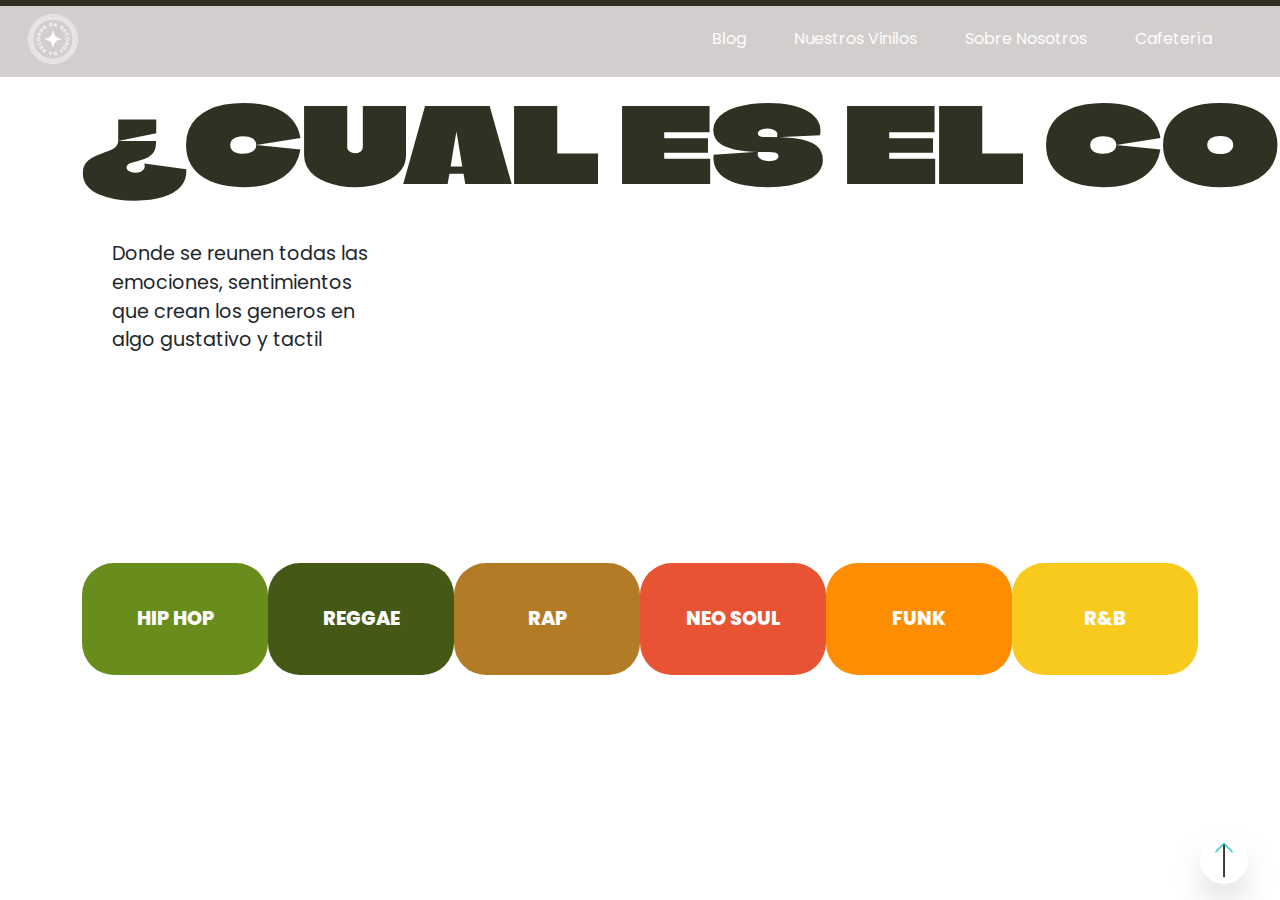
==== cafeteria.html @ 6a925ecd "Unos cambios pequeños en el nav" ====
<!DOCTYPE html>
<html lang="en">
<head>
    <meta charset="UTF-8">
    <meta name="viewport" content="width=device-width, initial-scale=1.0">
    <title>Da-Records</title>

     <!-- BOOTSTRAP -->
    <link rel="stylesheet" href="https://cdn.jsdelivr.net/npm/bootstrap@5.3.3/dist/css/bootstrap.min.css" />


    <link rel="preconnect" href="https://fonts.googleapis.com">
    <link rel="preconnect" href="https://fonts.gstatic.com" crossorigin>
    <link href="https://fonts.googleapis.com/css2?family=Josefin+Slab:wght@100&family=K2D:wght@300;400&family=Poiret+One&family=Poppins:ital,wght@0,100;0,200;0,300;0,400;0,500;0,600;0,700;0,800;0,900;1,100;1,200;1,300;1,400;1,500;1,600;1,700;1,800;1,900&family=Train+One&display=swap" rel="stylesheet">
    <link rel="stylesheet" href="https://cdnjs.cloudflare.com/ajax/libs/font-awesome/6.0.0-beta3/css/all.min.css">
    <link href="https://fonts.googleapis.com/css2?family=Climate+Crisis&display=swap" rel="stylesheet">

    
    <!-- css BOOTSTRAP -->
    <link href="https://cdn.jsdelivr.net/npm/bootstrap@5.3.3/dist/css/bootstrap.min.css" rel="stylesheet" integrity="sha384-QWTKZyjpPEjISv5WaRU9OFeRpok6YctnYmDr5pNlyT2bRjXh0JMhjY6hW+ALEwIH" crossorigin="anonymous">
    
    <!-- css -->
    <link rel="stylesheet" href="css/cafeteria.css" />

     <!-- JQUERY -->
     <script src="https://cdnjs.cloudflare.com/ajax/libs/jquery/3.7.1/jquery.min.js" integrity="sha512-v2CJ7UaYy4JwqLDIrZUI/4hqeoQieOmAZNXBeQyjo21dadnwR+8ZaIJVT8EE2iyI61OV8e6M8PP2/4hpQINQ/g==" crossorigin="anonymous" referrerpolicy="no-referrer"></script>
     
</head>
<body>
    <main>
    <div class="center">
        <div class="progress-container">
          <div class="progress-bar" id="bar"></div>
        </div>
        <nav id="menu" class="navbar navbar-expand-lg position-fixed">
          <div class="container-fluid">
            <a class="navbar-brand px-3" href="#" id="logo-menu"><img src="MEDIA/EXTRA/favicon.negativo.png" alt=""></a>
            <button class="navbar-toggler" type="button" data-bs-toggle="collapse" data-bs-target="#navbarNav"
              aria-controls="navbarNav" aria-expanded="false" aria-label="Toggle navigation">
              <span class="navbar-toggler-icon"></span>
            </button>
            <div class="collapse navbar-collapse" id="navbarNav">
              <ul class="navbar-nav ms-auto">
                <li class="nav-item px-3">
                    <a class="nav-link" href="#blog">Blog</a>
                  </li>
                <li class="nav-item px-3">
                  <a class="nav-link" href="#losmasvendidos">Nuestros Vinilos</a>
                </li>
                <li class="nav-item px-3">
                  <a class="nav-link" href="#sobre_nosotros">Sobre Nosotros</a>
                </li>
                <li class="nav-item px-3">
                  <a class="nav-link" href="#cafeteria">Cafetería</a>
                <li class="nav-item px-3">
                  <img src="MEDIA/EXTRA/x.svg" alt="x" class="close-menu" id="closemenu">
                </li>
              </ul>
            </div>
          </div>
        </nav>
      </div>

    <main>
        <section id="intro">
            <div class="container my-5">
                <div class="marquee-container">
                <h1 id="marquee-title" class="marquee">¿CUAL ES EL CONCEPTO?</h1>
                </div>
            </div>

            <div class="scroll-text-container" style="display: none;">
                <p id="scroll-text" class="scroll-text">Donde se reunen todas las emociones, sentimientos que crean los generos en algo gustativo y tactil</p>
            </div>

            <div class="introtext">
                <p>Donde se reunen todas las emociones, sentimientos que crean los generos en algo gustativo y tactil</p>
            </div>

        </section>
        <section id="menus">
            <div class="container my-5">
                <!-- Squares Section -->
                <div class="squares-grid d-flex justify-content-between">
                  <div class="square" data-content="Sample content for Square 1" data-id="1" style="background-color: #698D1C;">
                    <span>HIP HOP</span>
                  </div>
                  <div class="square" data-content="Sample content for Square 2" data-id="2" style="background-color: #445916;">
                    <span>REGGAE</span>
                  </div>
                  <div class="square" data-content="Sample content for Square 3" data-id="3" style="background-color: #B47B26;">
                    <span>RAP</span>
                  </div>
                  <div class="square" data-content="Sample content for Square 4" data-id="4" style="background-color: #E85333;">
                    <span>NEO SOUL</span>
                  </div>
                  <div class="square" data-content="Sample content for Square 5" data-id="5" style="background-color: #FF8D00;">
                    <span>FUNK</span>
                  </div>
                  <div class="square" data-content="Sample content for Square 6" data-id="6" style="background-color: #F9CA1E;">
                    <span>R&B</span>
                  </div>
                </div>
              
                <!-- Expanded View -->
                <div class="expanded-square" id="expanded-1" style="background-color: #698D1C;">
                  <button class="close-btn">X</button>
                  <div class="expanded-content d-flex flex-column justify-content-between">
                    <div class="text-section">
                      <p class="menu-title" style="font-size: 2rem; font-weight: 600;">BEBIDAS</p>
                      <p>“Mocha Delight” - Una bebida inspirada en la canción “Pass the Courvoisier” by Busta Rhymes.</p>
                      <p>“Espresso Flow” - Un espresso con un toque de especias, inspirada en los ritmos del hip hop.</p>
                      <p class="menu-title" style="font-size: 2rem; font-weight: 600;">COMIDA</p>
                      <p>"In Da Club Wings” - La canción original es "In Da Club" by 50 Cent - el concepto del plato son unas alitas de pollo con una salsa de teriyaki y sésamo.</p>
                      <p>“A Tribe Called Quests Ham 'N' Eggs” - La canción original es "Ham 'N' Eggs" by A Tribe Called Quest - El concepto sería unos huevos rotos con jamón y patatas.</p>
                      <p class="menu-title" style="font-size: 2rem; font-weight: 600;">POSTRES</p>
                      <p>“Big Poppa's Puff" - La canción original es “Big Poppa” by The Notorious B.I.G. Un hojaldre ligero y hojaldrado (como un hojaldre de crema).</p>
                      <p>“All About the Benjamins Brownies” - La canción original es “It's All About the Benjamins” by Puff Daddy - Brownies con un sabor a un chocolate oscuro.</p>
                    </div>
                  </div>
                  <div class="black-section">
                    <div class="black-section-title">
                        <span>¿QUIEN INSPIRO LOS PLATOS?</span>
                    </div>
                    <div class="big_poppa">
                        <img src="MEDIA/NUESTROS VINILOS/LOS MAS VENDIDOS/bigpoppahiphop.webp" alt="big_poppa" class="big_poppa_img img-bl img-bl-hover">
                    </div>
                    <div class="bustarhymes">
                        <img src="MEDIA/CAFETERIA/ARTISTAS/HIP HOP/bustarhymeshiphop.webp" alt="bustarhymes" class="bustarhymes_img img-bl img-bl-hover">
                    </div>
                    <div class="cent">
                        <img src="MEDIA/CAFETERIA/ARTISTAS/HIP HOP/50centhiphop.webp" alt="cent" class="cent_img img-bl img-bl-hover">
                    </div>
                    <div class="puffdaddy">
                        <img src="MEDIA/CAFETERIA/ARTISTAS/HIP HOP/puffdaddyhiphop.webp" alt="sade" class="puffdaddy_img img-bl img-bl-hover">
                    </div>
                    <div class="a_tribe_called_quest">
                        <img src="MEDIA/NUESTROS VINILOS/LOS MAS VENDIDOS/atribecalledquesthiphop.webp" alt="a_tribe_called_quest" class="a_tribe_called_quest_img img-bl img-bl-hover main-image" data-bs-toggle="modal"
                        data-bs-target="#mainModalhiphop">
                    </div>
                    <div class="circle-genre-1" style="background-color: #698D1C;"></div>
                    <div class="circle-genre-2" style="background-color: #698D1C;"></div>


                    <div class="modal" tabindex="-1" id="mainModalhiphop">
                      <div class="modal-dialog">
                        <div class="modal-content">
                          <div class="modal-header">
                            <h5 class="modal-title">A Tribe Called Quest</h5>
                            <button type="button" class="btn-close" data-bs-dismiss="modal" aria-label="Close"></button>
                          </div>
                          <div class="modal-body" style="background-color: #698D1C; color: #fcfcfc;">
                            <div class="left-section d-flex align-items-center justify-content-center">
                              <img src="MEDIA\CAFETERIA\POP UP\atribecalledquesthiphop.webp" alt="Album" class="img-fluid album-image">
                            </div>
                            <!-- Right Half: Content -->
                            <div class="right-section px-3">
                              <p>
                                A Tribe Called Quest is a groundbreaking hiphop group formed in 1985 in Queens, New York. The core members include Q-Tip (Kamaal Ibn John Fareed), Phife Dawg (Malik Taylor), Ali Shaheed Muhammad, and, initially, Jarobi White. As pioneers of the jazz-rap movement, their music is celebrated for its innovative beats, thoughtful lyrics, and seamless blending of jazz samples with hip-hop rhythms.

                                Emerging as part of the Native Tongues collective a group known for Afrocentric and conscious rap A Tribe Called Quest redefined hip-hop in the late '80s and early '90s. Their witty wordplay, social commentary, and infectious beats resonated with audiences, setting them apart as one of the genre's most influential acts.

                                The group disbanded in 1998 but reunited sporadically until the release of their final album in 2016. Tragically, Phife Dawg passed away in March 2016, but their legacy endures as one of the most innovative and beloved hip-hop groups of all time.
                              </p>
                              <h4>Discografía en Tienda</h4>
                              <div class="discography d-flex justify-content-around mt-3">
                                <img
                                  src="MEDIA\CAFETERIA\POP UP\People's Instinctive Travels and the Paths of Rhythm Album Cover_11zon.webp"
                                  alt="Disc Image 1"
                                  class="disc-image rounded-circle"
                                  data-bs-toggle="modal"
                                  data-bs-target="#discModal1hiphop"
                                />
                                <img
                                  src="MEDIA\CAFETERIA\POP UP\THELOWENDTHEORY_COVER_11zon.webp"
                                  alt="Disc Image 2"
                                  class="disc-image rounded-circle"
                                  data-bs-toggle="modal"
                                  data-bs-target="#discModal2hiphop"
                                />
                                <img
                                  src="MEDIA\CAFETERIA\POP UP\MIDNIGHTMARAUDERS_COVER_11zon.webp"
                                  alt="Disc Image 3"
                                  class="disc-image rounded-circle"
                                  data-bs-toggle="modal"
                                  data-bs-target="#discModal3hiphop"
                                />
                                <img
                                  src="MEDIA\CAFETERIA\POP UP\ATRIVECALLEDQUESTCOMPILATION_COVER.webp"
                                  alt="Disc Image 4"
                                  class="disc-image rounded-circle"
                                  data-bs-toggle="modal"
                                  data-bs-target="#discModal4hiphop"
                                />
                              </div>
                            </div>
                          </div>
                          <div class="modal-footer" style="background-color: #698D1C;">
                            <button type="button" class="btn btn-secondary" data-bs-dismiss="modal" style="font-family:'Poppins';">Close</button>
                          </div>
                        </div>
                      </div>
                    </div>

                    <!-- Individual Modals for Circular Images -->
                    <div class="modal fade" id="discModal1hiphop" tabindex="-1" aria-labelledby="discModal1Labelhiphop" aria-hidden="true">
                      <div class="modal-dialog modal-lg">
                        <div class="modal-content">
                          <div class="modal-header">
                            <h5 class="modal-title" id="discModal1Labelhiphop">People's Instinctive Travels and the Paths of Rhythm</h5>
                            <button type="button" class="btn-close" data-bs-dismiss="modal" aria-label="Close"></button>
                          </div>
                          <div class="modal-body" style="background-color: #698D1C; color: #fcfcfc;">
                            <p>El álbum debut de A Tribe Called Quest es un viaje colorido y experimental que combina jazz, funk y temas afrocentristas. El vinilo incluye temas icónicos como Can I Kick It? y Bonita Applebum. Su tono juguetón e introspectivo marcó el inicio del enfoque revolucionario del grupo hacia el hip-hop.</p>
                          </div>
                        </div>
                      </div>
                    </div>
                    <div class="modal fade" id="discModal2hiphop" tabindex="-1" aria-labelledby="discModal2Labelhiphop" aria-hidden="true">
                      <div class="modal-dialog modal-lg">
                        <div class="modal-content">
                          <div class="modal-header">
                            <h5 class="modal-title" id="discModal2Labelhiphop">THE LOW END THEORY</h5>
                            <button type="button" class="btn-close" data-bs-dismiss="modal" aria-label="Close"></button>
                          </div>
                          <div class="modal-body" style="background-color: #698D1C; color: #fcfcfc;">
                            <p>Una obra maestra que define el género, fusionando instrumentación minimalista de jazz con bajos profundos y letras de contenido social. Canciones como Check the Rhime y Scenario destacan en este álbum.</p>
                          </div>
                        </div>
                      </div>
                    </div>
                    <div class="modal fade" id="discModal3hiphop" tabindex="-1" aria-labelledby="discModal3Labelhiphop" aria-hidden="true">
                      <div class="modal-dialog modal-lg">
                        <div class="modal-content">
                          <div class="modal-header">
                            <h5 class="modal-title" id="discModal3Labelhiphop">MIDNIGHT MARAUDERS</h5>
                            <button type="button" class="btn-close" data-bs-dismiss="modal" aria-label="Close"></button>
                          </div>
                          <div class="modal-body" style="background-color: #698D1C; color: #fcfcfc;">
                            <p>Una continuación refinada y pulida de The Low End Theory, este álbum presenta temas atemporales como Award Tour y Electric Relaxation. La sinergia del grupo está en su punto más alto aquí.</p>
                          </div>
                        </div>
                      </div>
                    </div>
                    <div class="modal fade" id="discModal4hiphop" tabindex="-1" aria-labelledby="discModal4Labelhiphop" aria-hidden="true">
                      <div class="modal-dialog modal-lg">
                        <div class="modal-content">
                          <div class="modal-header">
                            <h5 class="modal-title" id="discModal4Labelhiphop">A TRIBE CALLED QUEST COMPILATION</h5>
                            <button type="button" class="btn-close" data-bs-dismiss="modal" aria-label="Close"></button>
                          </div>
                          <div class="modal-body" style="background-color: #698D1C; color: #fcfcfc;">
                            <p>El álbum recopilatorio de A Tribe Called Quest reúne una selección de los mayores éxitos y canciones esenciales de su influyente discografía. Esta colección sirve como una celebración de su legado, destacando su innovadora mezcla de jazz, hip-hop y líricas conscientes. Canciones como Can I Kick It?, Electric Relaxation, y Award Tour ofrecen una muestra representativa de la profundidad y diversidad de su sonido.</p>
                          </div>
                        </div>
                      </div>
                    </div>
                  </div>

                  <div class="image-carousel-title">
                    <span>LA TERAZZA</span>
                </div>
                  <div class="image-carousel">
                    <div class="carousel-wrapper">
                      <div class="carousel-images">
                        <img src="MEDIA/CAFETERIA/TERRAZA/tocadiscos_11zon.webp" alt="Image 1">
                        <img src="MEDIA/CAFETERIA/TERRAZA/pexels-rachel-claire-5865428_11zon.webp" alt="Image 2">
                        <img src="MEDIA/CAFETERIA/TERRAZA/sofar-sounds-dec18-jane-jimenez-for-sofar-sounds_11zon.jpeg" alt="Image 3">
                        <img src="MEDIA/CAFETERIA/TERRAZA/pexels-foerder-zone-441814813-17801359_11zon.webp" alt="Image 4">
                        <img src="MEDIA/CAFETERIA/TERRAZA/pexels-rachel-claire-6761494_11zon.webp" alt="Image 5">
                        <img src="MEDIA/CAFETERIA/TERRAZA/pexels-foerder-zone-441814813-17801374_11zon.webp" alt="Image 6">
                      </div>
                    </div>
                    <button class="carousel-arrow left-arrow">&#10094;</button>
                    <button class="carousel-arrow right-arrow">&#10095;</button>
                  </div>
                </div>

                <div class="expanded-square" id="expanded-2" style="background-color: #445916;">
                    <button class="close-btn">X</button>
                    <div class="expanded-content d-flex flex-column justify-content-between">
                    <div class="text-section" style="width: 58rem; left: 8rem;">
                      <p class="menu-title" style="font-size: 2rem; font-weight: 600;">BEBIDAS</p>
                      <p>“Reggae Got Soul Tea” - La canción original es “Reggae Got Soul” de Toots & The Maytals, está bebida es un té helado de hibisco con rodajas de limón y un toque de azúcar, una bebida refrescante que captura la esencia de la cultura caribeña.</p>
                      <p>"Guess Who's Coming to Dinner" - La canción original es "Guess Who's Coming to Dinner" de Black Uhuru la bebida consiste en un cóctel de ron con jugo de piña y un toque de menta, un trago refrescante que invita a celebrar la amistad y la buena compañía.</p>
                      <p class="menu-title" style="font-size: 2rem; font-weight: 600;">COMIDA</p>
                      <p>“The Harder They Come Steak” - La canción original es “The Harder They Come” de Jimmy Cliff, el plato consiste en un plato contundente de carne de res guisada, cocinada a fuego lento con especias y verduras, servido sobre un lecho de arroz.</p>
                      <p>“Marcus Garvey Plantain” - La canción original es “Marcus Garvey” de Burning Spears, el plato consiste en unos bocaditos de plátano fritos, dulces y crujientes, servidos con un dip de aguacate</p>
                      <p class="menu-title" style="font-size: 2rem; font-weight: 600;">POSTRES</p>
                      <p>“Harry Belafonte's Banana split" - La canción original es "Banana Boat Song" by Harry Belafonte - El concepto de este plato sería de un Banana Sunday con tres bolas de helado de Vainilla, Chocolate, y Fresa, con crema de nata por encima, sirope de chocolate y chispas de caramelo.</p>
                      <p>“One Love Lemon Cake” - La canción original es “One Love” de Bob Marley, el postre es un pastel de limón suave y brillante.</p>
                    </div>
                  </div>
                  <div class="black-section">
                    <div class="black-section-title">
                        <span>¿QUIEN INSPIRO LOS PLATOS?</span>
                    </div>
                    <div class="big_poppa">
                        <img src="MEDIA/CAFETERIA/ARTISTAS/REGGAE/burningspearsreggae.webp" alt="big_poppa" class="big_poppa_img img-bl img-bl-hover">
                    </div>
                    <div class="bustarhymes">
                        <img src="MEDIA/CAFETERIA/ARTISTAS/REGGAE/jimmycliffreggae.webp" alt="bustarhymes" class="bustarhymes_img img-bl img-bl-hover">
                    </div>
                    <div class="cent">
                        <img src="MEDIA/CAFETERIA/ARTISTAS/REGGAE/harrybelafontereggae.webp" alt="cent" class="cent_img img-bl img-bl-hover">
                    </div>
                    <div class="puffdaddy">
                        <img src="MEDIA/CAFETERIA/ARTISTAS/REGGAE/blackuhurureggae.webp" alt="sade" class="puffdaddy_img img-bl img-bl-hover">
                    </div>
                    <div class="a_tribe_called_quest">
                        <img src="MEDIA/CAFETERIA/ARTISTAS/REGGAE/bobmarleyreggae.webp" alt="a_tribe_called_quest" class="a_tribe_called_quest_img img-bl img-bl-hover main-image" data-bs-toggle="modal"
                        data-bs-target="#mainModalreggae">
                    </div>
                    <div class="circle-genre-1" style="background-color: #445916;"></div>
                    <div class="circle-genre-2" style="background-color: #445916;"></div>
                  </div>
                  
                  <div class="modal" tabindex="-1" id="mainModalreggae">
                    <div class="modal-dialog">
                      <div class="modal-content">
                        <div class="modal-header">
                          <h5 class="modal-title">Bob Marley</h5>
                          <button type="button" class="btn-close" data-bs-dismiss="modal" aria-label="Close"></button>
                        </div>
                        <div class="modal-body" style="background-color: #445916; color: #fcfcfc;">
                          <div class="left-section d-flex align-items-center justify-content-center">
                            <img src="MEDIA/CAFETERIA/ARTISTAS/REGGAE/bobmarleyreggae.webp" alt="Album" class="img-fluid album-image">
                          </div>
                          <!-- Right Half: Content -->
                          <div class="right-section px-3">
                            <p>
                              Robert Nesta Marley, known worldwide as Bob Marley, was born on February 6, 1945, in Nine Mile, Jamaica. A cultural icon and the face of reggae music, Marley is celebrated for his profound influence on music, social activism, and spirituality. Growing up in a rural village, he faced economic struggles but found solace and expression in music.

                              In the early 1960s, Marley formed the group The Wailers, alongside Peter Tosh and Bunny Wailer. Together, they helped popularize reggae, incorporating elements of ska and rocksteady. Bob Marley's music, infused with messages of love, unity, and resistance, became a voice for the oppressed, resonating globally.

                              Marley also embraced Rastafarianism, which profoundly influenced his music and life philosophy. His spirituality and advocacy for peace and justice continue to inspire people worldwide. Tragically, Marley passed away on May 11, 1981, due to cancer, but his legacy lives on.
                            </p>
                            <h4>Discografía en Tienda</h4>
                            <div class="discography d-flex justify-content-around mt-3">
                              <img
                                src="MEDIA/CAFETERIA/POP UP/Rastaman Vibration Album Cover_11zon.webp"
                                alt="Disc Image 1"
                                class="disc-image rounded-circle"
                                data-bs-toggle="modal"
                                data-bs-target="#discModal1reggae"
                              />
                              <img
                                src="MEDIA/CAFETERIA/POP UP/Exodus Album Cover_11zon.webp"
                                alt="Disc Image 2"
                                class="disc-image rounded-circle"
                                data-bs-toggle="modal"
                                data-bs-target="#discModal2reggae"
                              />
                              <img
                                src="MEDIA/CAFETERIA/POP UP/Kaya Album Cover_11zon.webp"
                                alt="Disc Image 3"
                                class="disc-image rounded-circle"
                                data-bs-toggle="modal"
                                data-bs-target="#discModal3reggae"
                              />
                              <img
                                src="MEDIA/CAFETERIA/POP UP/Survival Album Cover_11zon.webp"
                                alt="Disc Image 4"
                                class="disc-image rounded-circle"
                                data-bs-toggle="modal"
                                data-bs-target="#discModal4reggae"
                              />
                            </div>
                          </div>
                        </div>
                        <div class="modal-footer" style="background-color: #445916;">
                          <button type="button" class="btn btn-secondary" data-bs-dismiss="modal" style="font-family:'Poppins';">Close</button>
                        </div>
                      </div>
                    </div>
                  </div>

                  <!-- Individual Modals for Circular Images -->
                  <div class="modal fade" id="discModal1reggae" tabindex="-1" aria-labelledby="discModal1Labelreggae" aria-hidden="true">
                    <div class="modal-dialog modal-lg">
                      <div class="modal-content">
                        <div class="modal-header">
                          <h5 class="modal-title" id="discModal1Labelreggae">Rastaman Vibration</h5>
                          <button type="button" class="btn-close" data-bs-dismiss="modal" aria-label="Close"></button>
                        </div>
                        <div class="modal-body" style="background-color: #445916; color: #fcfcfc;">
                          <p>Este álbum llevó a Marley al éxito en Estados Unidos, con temas como War y Positive Vibration. Explora temas de espiritualidad y justicia social.</p>
                        </div>
                      </div>
                    </div>
                  </div>
                  <div class="modal fade" id="discModal2reggae" tabindex="-1" aria-labelledby="discModal2Labelreggae" aria-hidden="true">
                    <div class="modal-dialog modal-lg">
                      <div class="modal-content">
                        <div class="modal-header">
                          <h5 class="modal-title" id="discModal2Labelreggae">Exodus</h5>
                          <button type="button" class="btn-close" data-bs-dismiss="modal" aria-label="Close"></button>
                        </div>
                        <div class="modal-body" style="background-color: #445916; color: #fcfcfc;">
                          <p>Considerado uno de los mejores álbumes de Marley, incluye clásicos como Jamming, One Love y Three Little Birds. Combina espiritualidad, política y optimismo.</p>
                        </div>
                      </div>
                    </div>
                  </div>
                  <div class="modal fade" id="discModal3reggae" tabindex="-1" aria-labelledby="discModal3Labelreggae" aria-hidden="true">
                    <div class="modal-dialog modal-lg">
                      <div class="modal-content">
                        <div class="modal-header">
                          <h5 class="modal-title" id="discModal3Labelreggae">Kaya</h5>
                          <button type="button" class="btn-close" data-bs-dismiss="modal" aria-label="Close"></button>
                        </div>
                        <div class="modal-body" style="background-color: #445916; color: #fcfcfc;">
                          <p>Este álbum tiene un tono más relajado y romántico, con canciones como Is This Love y Sun Is Shining. Celebrando el amor y la vida, es un contraste con sus álbumes anteriores más políticos.</p>
                        </div>
                      </div>
                    </div>
                  </div>
                  <div class="modal fade" id="discModal4reggae" tabindex="-1" aria-labelledby="discModal4Labelreggae" aria-hidden="true">
                    <div class="modal-dialog modal-lg">
                      <div class="modal-content">
                        <div class="modal-header">
                          <h5 class="modal-title" id="discModal4Labelreggae">Survival</h5>
                          <button type="button" class="btn-close" data-bs-dismiss="modal" aria-label="Close"></button>
                        </div>
                        <div class="modal-body" style="background-color: #445916; color: #fcfcfc;">
                          <p>Un álbum profundamente político que aborda el panafricanismo y la resistencia. Temas como Africa Unite y Zimbabwe refuerzan su compromiso con la justicia social.</p>
                        </div>
                      </div>
                    </div>
                  </div>

                  <div class="image-carousel-title">
                    <span>LA TERAZZA</span>
                  </div>
                  <div class="image-carousel">
                    <div class="carousel-wrapper">
                      <div class="carousel-images">
                        <img src="MEDIA/CAFETERIA/TERRAZA/tocadiscos_11zon.webp" alt="Image 1">
                        <img src="MEDIA/CAFETERIA/TERRAZA/pexels-rachel-claire-5865428_11zon.webp" alt="Image 2">
                        <img src="MEDIA/CAFETERIA/TERRAZA/sofar-sounds-dec18-jane-jimenez-for-sofar-sounds_11zon.jpeg" alt="Image 3">
                        <img src="MEDIA/CAFETERIA/TERRAZA/pexels-foerder-zone-441814813-17801359_11zon.webp" alt="Image 4">
                        <img src="MEDIA/CAFETERIA/TERRAZA/pexels-rachel-claire-6761494_11zon.webp" alt="Image 5">
                        <img src="MEDIA/CAFETERIA/TERRAZA/pexels-foerder-zone-441814813-17801374_11zon.webp" alt="Image 6">
                      </div>
                    </div>
                    <button class="carousel-arrow left-arrow">&#10094;</button>
                    <button class="carousel-arrow right-arrow">&#10095;</button>
                  </div>
                </div>

                <div class="expanded-square" id="expanded-3" style="background-color: #B47B26;">
                <button class="close-btn">X</button>
                <div class="expanded-content d-flex flex-column justify-content-between">
                    <div class="text-section" style="width: 58rem; left: 8rem;">
                      <p class="menu-title" style="font-size: 2rem; font-weight: 600;">BEBIDAS</p>
                      <p>“MF Doom's One and only Bear” - La canción original es “One Beer” por MF Doom - Es la cerveza que MF Doom explica en su letra.</p>
                      <p>“Tyler's Lemonade” - La canción original es “LEMONHEAD”by Tyler The Creator - Está bebida consistía en una limonada con piezas de limón, menta y un poco de chia.</p>
                      <p class="menu-title" style="font-size: 2rem; font-weight: 600;">COMIDA</p>
                      <p>“Hamburguesa King Kunta” - La canción original es “King Kunta” de Kendrick Lamar, el plato es una hamburguesa de ternera con aguacate, queso cheddar y salsa barbacoa, fuerte y contundente, con un toque de rebelión.</p>
                      <p>“Patatas Fritas" Just Don't Give a Fuck" La canción original es “Just Don't Give a Fuck” de Eminem, el plato consiste en unas patatas que declaran que a veces la mejor forma de disfrutar es sin preocupaciones ni limitaciones.</p>
                      <p class="menu-title" style="font-size: 2rem; font-weight: 600;">POSTRES</p>
                      <p>“Outkasts Red Velvet” - La canción original es “Red Velvet” by Outkast - El postre plato consistiría en un pedazo de Red Velvet cake.</p>
                      <p>“MF Doom's Chocolate Chip Kookies” - La canción original es “Kookies” por MF Doom - El plato consitería en unas galletas de chocolates.</p>
                    </div>
                  </div>
                  <div class="black-section">
                    <div class="black-section-title">
                        <span>¿QUIEN INSPIRO LOS PLATOS?</span>
                    </div>
                    <div class="big_poppa">
                        <img src="MEDIA/CAFETERIA/ARTISTAS/RAP/mfdoomrap.webp" alt="big_poppa" class="big_poppa_img img-bl img-bl-hover">
                    </div>
                    <div class="bustarhymes">
                        <img src="MEDIA/CAFETERIA/ARTISTAS/RAP/Kendrick-Lamar-GNX_11zon.webp" alt="bustarhymes" class="bustarhymes_img img-bl img-bl-hover">
                    </div>
                    <div class="cent">
                        <img src="MEDIA/CAFETERIA/ARTISTAS/RAP/outkast_11zon.webp" alt="cent" class="cent_img img-bl img-bl-hover">
                    </div>
                    <div class="puffdaddy">
                        <img src="MEDIA/CAFETERIA/ARTISTAS/RAP/eminemrap.webp" alt="sade" class="puffdaddy_img img-bl img-bl-hover">
                    </div>
                    <div class="a_tribe_called_quest">
                        <img src="MEDIA/CAFETERIA/ARTISTAS/RAP/chromakopia Album Cover.webp" alt="a_tribe_called_quest" class="a_tribe_called_quest_img img-bl img-bl-hover main-image" data-bs-toggle="modal"
                        data-bs-target="#mainModalrap">
                    </div>
                    <div class="circle-genre-1" style="background-color: #B47B26;"></div>
                    <div class="circle-genre-2" style="background-color: #B47B26;"></div>
                  </div>

                  <div class="modal" tabindex="-1" id="mainModalrap">
                    <div class="modal-dialog">
                      <div class="modal-content">
                        <div class="modal-header">
                          <h5 class="modal-title">Tyler the Creator</h5>
                          <button type="button" class="btn-close" data-bs-dismiss="modal" aria-label="Close"></button>
                        </div>
                        <div class="modal-body" style="background-color: #B47B26; color: #fcfcfc;">
                          <div class="left-section d-flex align-items-center justify-content-center">
                            <img src="MEDIA/CAFETERIA/POP UP/chromakopia Album Cover.webp" alt="Album" class="img-fluid album-image">
                          </div>
                          <!-- Right Half: Content -->
                          <div class="right-section px-3">
                            <p>
                              Tyler Gregory Okonma, better known as Tyler, The Creator, was born on March 6, 1991, in Ladera Heights, California. He rose to prominence as the co-founder of the alternative hip-hop collective Odd Future, known for their raw and provocative style. Tyler's innovative production, eccentric personality, and creative direction have solidified him as one of the most influential artists of his generation.

                              His artistry extends beyond music; Tyler is also a fashion designer (founder of the brand Golf Wang) and a visual artist. He's known for his bold reinvention with each album, often challenging genre conventions and blending rap, jazz, R&B, and indie influences.
                            </p>
                            <h4>Discografía en Tienda</h4>
                            <div class="discography d-flex justify-content-around mt-3">
                              <img
                                src="MEDIA/CAFETERIA/POP UP/FLOWERBOY_COVER_11zon.webp"
                                alt="Disc Image 1"
                                class="disc-image rounded-circle"
                                data-bs-toggle="modal"
                                data-bs-target="#discModal1rap"
                              />
                              <img
                                src="MEDIA/CAFETERIA/POP UP/IGOR_COVER_11zon.webp"
                                alt="Disc Image 2"
                                class="disc-image rounded-circle"
                                data-bs-toggle="modal"
                                data-bs-target="#discModal2rap"
                              />
                              <img
                                src="MEDIA/CAFETERIA/POP UP/callmeifyougetlost Album Cover.webp"
                                alt="Disc Image 3"
                                class="disc-image rounded-circle"
                                data-bs-toggle="modal"
                                data-bs-target="#discModal3rap"
                              />
                              <img
                                src="MEDIA/CAFETERIA/POP UP/chromakopia Album Cover.webp"
                                alt="Disc Image 4"
                                class="disc-image rounded-circle"
                                data-bs-toggle="modal"
                                data-bs-target="#discModal4rap"
                              />
                            </div>
                          </div>
                        </div>
                        <div class="modal-footer" style="background-color: #B47B26;">
                          <button type="button" class="btn btn-secondary" data-bs-dismiss="modal" style="font-family:'Poppins';">Close</button>
                        </div>
                      </div>
                    </div>
                  </div>

                  <!-- Individual Modals for Circular Images -->
                  <div class="modal fade" id="discModal1rap" tabindex="-1" aria-labelledby="discModal1Labelrap" aria-hidden="true">
                    <div class="modal-dialog modal-lg">
                      <div class="modal-content">
                        <div class="modal-header">
                          <h5 class="modal-title" id="discModal1Labelrap">Flower Boy</h5>
                          <button type="button" class="btn-close" data-bs-dismiss="modal" aria-label="Close"></button>
                        </div>
                        <div class="modal-body" style="background-color: #B47B26; color: #fcfcfc;">
                          <p>Flower Boy marcó un punto de inflexión en la carrera de Tyler, mostrando una madurez emocional y artística sin precedentes. El álbum aborda temas como la soledad, la identidad y la vulnerabilidad, en contraste con sus trabajos anteriores más agresivos y provocativos. Con temas como See You Again (con Kali Uchis), 911 / Mr. Lonely y Boredom, Tyler presenta un enfoque más melódico y orquestado, destacándose por su producción rica y detallada.</p>
                        </div>
                      </div>
                    </div>
                  </div>
                  <div class="modal fade" id="discModal2rap" tabindex="-1" aria-labelledby="discModal2Labelrap" aria-hidden="true">
                    <div class="modal-dialog modal-lg">
                      <div class="modal-content">
                        <div class="modal-header">
                          <h5 class="modal-title" id="discModal2Labelrap">IGOR</h5>
                          <button type="button" class="btn-close" data-bs-dismiss="modal" aria-label="Close"></button>
                        </div>
                        <div class="modal-body" style="background-color: #B47B26; color: #fcfcfc;">
                          <p>IGOR es un álbum conceptual que narra una historia de amor, desamor y aceptación. A diferencia de sus trabajos anteriores, Tyler adopta un enfoque más cohesivo y emocional, fusionando géneros como el soul, el R&B, y la electrónica. Con temas como Earfquake, A Boy Is a Gun, y New Magic Wand, la producción de IGOR utiliza sintetizadores cálidos, percusiones pulsantes y capas vocales para crear un sonido único y evocador. Este álbum le valió a Tyler el Grammy al Mejor Álbum de Rap en 2020, aunque desafiaba las convenciones del género.</p>
                        </div>
                      </div>
                    </div>
                  </div>
                  <div class="modal fade" id="discModal3rap" tabindex="-1" aria-labelledby="discModal3Labelrap" aria-hidden="true">
                    <div class="modal-dialog modal-lg">
                      <div class="modal-content">
                        <div class="modal-header">
                          <h5 class="modal-title" id="discModal3Labelrap">CALL ME IF YOU GET LOST</h5>
                          <button type="button" class="btn-close" data-bs-dismiss="modal" aria-label="Close"></button>
                        </div>
                        <div class="modal-body" style="background-color: #B47B26; color: #fcfcfc;">
                          <p>Call Me If You Get Lost es una oda al hip-hop clásico y un testimonio de la versatilidad de Tyler como rapero, productor y narrador. Presentado como un "álbum de viajes", utiliza la metáfora del turismo para explorar temas de amor, pérdida, éxito y nostalgia. Con canciones como Lumberjack, Sweet / I Thought You Wanted to Dance, y Wilshire, Tyler mezcla ritmos contemporáneos con influencias de los mixtapes de DJ Drama, quien actúa como anfitrión del álbum.</p>
                        </div>
                      </div>
                    </div>
                  </div>
                  <div class="modal fade" id="discModal4rap" tabindex="-1" aria-labelledby="discModal4Labelrap" aria-hidden="true">
                    <div class="modal-dialog modal-lg">
                      <div class="modal-content">
                        <div class="modal-header">
                          <h5 class="modal-title" id="discModal4Labelrap">Chromakopia</h5>
                          <button type="button" class="btn-close" data-bs-dismiss="modal" aria-label="Close"></button>
                        </div>
                        <div class="modal-body" style="background-color: #B47B26; color: #fcfcfc;">
                          <p>Este álbum conceptual es una vibrante exploración de colores y emociones. Cada canción representa un matiz distinto, fusionando géneros como el jazz, el R&B, el hip-hop y la electrónica. Con temas destacados como Violet Visions y Crimson Currents, Tyler lleva su producción creativa y narrativa a un nuevo nivel.</p>
                        </div>
                      </div>
                    </div>
                  </div>
                  
                  <div class="image-carousel-title">
                    <span>LA TERAZZA</span>
                </div>
                  <div class="image-carousel">
                    <div class="carousel-wrapper">
                      <div class="carousel-images">
                        <img src="MEDIA/CAFETERIA/TERRAZA/tocadiscos_11zon.webp" alt="Image 1">
                        <img src="MEDIA/CAFETERIA/TERRAZA/pexels-rachel-claire-5865428_11zon.webp" alt="Image 2">
                        <img src="MEDIA/CAFETERIA/TERRAZA/sofar-sounds-dec18-jane-jimenez-for-sofar-sounds_11zon.jpeg" alt="Image 3">
                        <img src="MEDIA/CAFETERIA/TERRAZA/pexels-foerder-zone-441814813-17801359_11zon.webp" alt="Image 4">
                        <img src="MEDIA/CAFETERIA/TERRAZA/pexels-rachel-claire-6761494_11zon.webp" alt="Image 5">
                        <img src="MEDIA/CAFETERIA/TERRAZA/pexels-foerder-zone-441814813-17801374_11zon.webp" alt="Image 6">
                      </div>
                    </div>
                    <button class="carousel-arrow left-arrow">&#10094;</button>
                    <button class="carousel-arrow right-arrow">&#10095;</button>
                  </div>
                </div>

                <div class="expanded-square" id="expanded-4" style="background-color: #E85333;">
                    <button class="close-btn">X</button>
                    <div class="expanded-content d-flex flex-column justify-content-between">
                        <div class="text-section" style="width: 58rem; left: 8rem;">
                          <p class="menu-title" style="font-size: 2rem; font-weight: 600;">BEBIDAS</p>
                          <p>“Soulful Sips” - Un té relajante con manzanilla y un toque de lavanda, inspirado en las suaves vibraciones de Neo Soul.</p>
                          <p>“Martini de Vainilla y Espresso Valerie” - La canción original es “Valerie” de Amy Winehouse, está bebida es un martini de vainilla y espresso para un final de noche suave y sofisticado.</p>
                          <p class="menu-title" style="font-size: 2rem; font-weight: 600;">COMIDA</p>
                          <p>“Salmón Back to Black” - La canción original es “Back to Black" de Amy Winehouse, el plato consiste en un filete de salmón a la parrilla con costra ahumada y especiada, con sabores ricos e intensos.</p>
                          <p>“Ensalada Ex-Factor” - La canción original es “Ex-Factor” de Lauren Hill, el plato es una ensalada verde fresca con fresas, nueces y queso feta, aderezada con vinagre balsámico.</p>
                          <p class="menu-title" style="font-size: 2rem; font-weight: 600;">POSTRES</p>
                          <p>“Blonde Cheesecake” - La canción original es “Pink + White" de Frank Ocean, el plato es un cheesecake con una capa de coulis de maracuyá, suave y exótico.</p>
                          <p>“Appletree Tart” - La canción con la cual se inspira en “Appletree” by Erykah Badu - El plato consiste en una tarta de manzana que representa la dulzura y los elementos terrenales que representa el artista.</p>
                        </div>
                      </div>
                      <div class="black-section">
                        <div class="black-section-title">
                            <span>¿QUIEN INSPIRO LOS PLATOS?</span>
                        </div>
                        <div class="big_poppa">
                            <img src="MEDIA/CAFETERIA/ARTISTAS/NEO SOUL/erykahbaduneosoul.webp" alt="big_poppa" class="big_poppa_img img-bl img-bl-hover">
                        </div>
                        <div class="bustarhymes">
                            <img src="MEDIA/CAFETERIA/ARTISTAS/NEO SOUL/amywinehouseneosoul.webp" alt="bustarhymes" class="bustarhymes_img img-bl img-bl-hover">
                        </div>
                        <div class="cent">
                            <img src="MEDIA/CAFETERIA/ARTISTAS/NEO SOUL/sadeneosoul.webp" alt="cent" class="cent_img img-bl img-bl-hover">
                        </div>
                        <div class="puffdaddy">
                            <img src="MEDIA/CAFETERIA/ARTISTAS/NEO SOUL/Frank Ocean Web _11zon.webp" alt="sade" class="puffdaddy_img img-bl img-bl-hover">
                        </div>
                        <div class="a_tribe_called_quest">
                            <img src="MEDIA/CAFETERIA/ARTISTAS/NEO SOUL/laurenhillneosoul.webp" alt="a_tribe_called_quest" class="a_tribe_called_quest_img img-bl img-bl-hover  main-image" data-bs-toggle="modal"
                            data-bs-target="#mainModalneosoul">
                        </div>
                        <div class="circle-genre-1" style="background-color: #E85333;"></div>
                        <div class="circle-genre-2" style="background-color: #E85333;"></div>
                      </div>
                      
                      <div class="modal" tabindex="-1" id="mainModalneosoul">
                        <div class="modal-dialog">
                          <div class="modal-content">
                            <div class="modal-header">
                              <h5 class="modal-title">Lauren Hill</h5>
                              <button type="button" class="btn-close" data-bs-dismiss="modal" aria-label="Close"></button>
                            </div>
                            <div class="modal-body" style="background-color: #E85333; color: #fcfcfc;">
                              <div class="left-section d-flex align-items-center justify-content-center">
                                <img src="MEDIA/CAFETERIA/POP UP/laurenhillneosoul.webp" alt="Album" class="img-fluid album-image">
                              </div>
                              <!-- Right Half: Content -->
                              <div class="right-section px-3">
                                <p>
                                  Lauryn Noelle Hill, born on May 26, 1975, in South Orange, New Jersey, is a legendary singer, songwriter, rapper, and actress. A gifted artist with a commanding voice, Hill first gained prominence as a member of The Fugees, a groundbreaking hip-hop group known for their fusion of rap, reggae, and soul.

                                  After achieving massive success with The Fugees, Hill launched her solo career, creating one of the most iconic albums in music history, The Miseducation of Lauryn Hill. Hill's artistry combines vulnerability, spirituality, and social consciousness, solidifying her as a voice for empowerment and authenticity.

                                  Despite stepping away from the music industry at her peak, Hill's influence remains profound. She continues to perform and advocate for causes close to her heart, often integrating themes of love, identity, and faith into her music.
                                </p>
                                <h4>Discografía en Tienda</h4>
                                <div class="discography d-flex justify-content-around mt-3">
                                  <img
                                    src="MEDIA/CAFETERIA/POP UP/Blunted on Reality Album Cover_11zon.webp"
                                    alt="Disc Image 1"
                                    class="disc-image rounded-circle"
                                    data-bs-toggle="modal"
                                    data-bs-target="#discModal1neosoul"
                                  />
                                  <img
                                    src="MEDIA/CAFETERIA/POP UP/The Score Album Cover_11zon.webp"
                                    alt="Disc Image 2"
                                    class="disc-image rounded-circle"
                                    data-bs-toggle="modal"
                                    data-bs-target="#discModal2neosoul"
                                  />
                                  <img
                                    src="MEDIA/CAFETERIA/POP UP/MISSEDUCATION_COVER_11zon.webp"
                                    alt="Disc Image 3"
                                    class="disc-image rounded-circle"
                                    data-bs-toggle="modal"
                                    data-bs-target="#discModal3neosoul"
                                  />
                                  <img
                                    src="MEDIA/CAFETERIA/POP UP/MTV Unplugged No. 2.0 Album Cover_11zon.webp"
                                    alt="Disc Image 4"
                                    class="disc-image rounded-circle"
                                    data-bs-toggle="modal"
                                    data-bs-target="#discModal4neosoul"
                                  />
                                </div>
                              </div>
                            </div>
                            <div class="modal-footer" style="background-color: #E85333;">
                              <button type="button" class="btn btn-secondary" data-bs-dismiss="modal" style="font-family:'Poppins';">Close</button>
                            </div>
                          </div>
                        </div>
                      </div>
    
                      <!-- Individual Modals for Circular Images -->
                      <div class="modal fade" id="discModal1neosoul" tabindex="-1" aria-labelledby="discModal1Labelneosoul" aria-hidden="true">
                        <div class="modal-dialog modal-lg">
                          <div class="modal-content">
                            <div class="modal-header">
                              <h5 class="modal-title" id="discModal1Labelneosoul">Blunted on Reality</h5>
                              <button type="button" class="btn-close" data-bs-dismiss="modal" aria-label="Close"></button>
                            </div>
                            <div class="modal-body" style="background-color: #E85333; color: #fcfcfc;">
                              <p>Blunted on Reality es el álbum debut de The Fugees, una mezcla única de hip-hop, reggae y R&B. Con canciones como "Boof Baf", "Nappy Heads" y "Vocab", el grupo fusiona elementos de música negra con una energía cruda y auténtica. El álbum destaca por su estilo experimentador y su actitud rebelde, con letras que abordan temas sociales y personales desde una perspectiva crítica y desafiante.</p>
                            </div>
                          </div>
                        </div>
                      </div>
                      <div class="modal fade" id="discModal2neosoul" tabindex="-1" aria-labelledby="discModal2Labelneosoul" aria-hidden="true">
                        <div class="modal-dialog modal-lg">
                          <div class="modal-content">
                            <div class="modal-header">
                              <h5 class="modal-title" id="discModal2Labelneosoul">The Score</h5>
                              <button type="button" class="btn-close" data-bs-dismiss="modal" aria-label="Close"></button>
                            </div>
                            <div class="modal-body" style="background-color: #E85333; color: #fcfcfc;">
                              <p>The Score es el segundo álbum de The Fugees y uno de los más influyentes de la década de los 90. Con canciones emblemáticas como "Killing Me Softly", "Ready or Not" y "Fu-Gee-La", el álbum presenta una mezcla de hip-hop, soul, reggae y R&B, consolidando a la banda como un referente musical. La voz de Lauryn Hill brilla en este disco, llevando las canciones a otro nivel con su poderosa interpretación.</p>
                            </div>
                          </div>
                        </div>
                      </div>
                      <div class="modal fade" id="discModal3neosoul" tabindex="-1" aria-labelledby="discModal3Labelneosoul" aria-hidden="true">
                        <div class="modal-dialog modal-lg">
                          <div class="modal-content">
                            <div class="modal-header">
                              <h5 class="modal-title" id="discModal3Labelneosoul">The Miseducation of Lauren Hill</h5>
                              <button type="button" class="btn-close" data-bs-dismiss="modal" aria-label="Close"></button>
                            </div>
                            <div class="modal-body" style="background-color: #E85333; color: #fcfcfc;">
                              <p>The Miseducation of Lauryn Hill es el álbum debut en solitario de Lauryn Hill y uno de los discos más aclamados de la historia de la música. Con éxitos como "Doo Wop (That Thing)", "Ex-Factor" y "Everything Is Everything", el álbum mezcla elementos de soul, R&B, hip-hop y reggae, mientras Hill aborda temas de amor, identidad, autoaceptación y crítica social.</p>
                            </div>
                          </div>
                        </div>
                      </div>
                      <div class="modal fade" id="discModal4neosoul" tabindex="-1" aria-labelledby="discModal4Labelneosoul" aria-hidden="true">
                        <div class="modal-dialog modal-lg">
                          <div class="modal-content">
                            <div class="modal-header">
                              <h5 class="modal-title" id="discModal4Labelneosoul">MTV Unplugged No. 2.0</h5>
                              <button type="button" class="btn-close" data-bs-dismiss="modal" aria-label="Close"></button>
                            </div>
                            <div class="modal-body" style="background-color: #E85333; color: #fcfcfc;">
                              <p>MTV Unplugged No. 2.0 es un álbum en vivo de Lauryn Hill grabado durante su actuación en el popular programa de televisión MTV Unplugged. El disco presenta versiones desnudas y acústicas de canciones de su repertorio, como "Doo Wop (That Thing)", "Ex-Factor" y nuevas composiciones como "I Find It Hard to Say (Rebel)" y "Mystery of Iniquity". La presentación, sin la producción de estudio, muestra una faceta más vulnerable y sincera de Lauryn, en un ambiente íntimo.</p>
                            </div>
                          </div>
                        </div>
                      </div>

                      <div class="image-carousel-title">
                        <span>LA TERAZZA</span>
                    </div>
                      <div class="image-carousel">
                        <div class="carousel-wrapper">
                          <div class="carousel-images">
                            <img src="MEDIA/CAFETERIA/TERRAZA/tocadiscos_11zon.webp" alt="Image 1">
                            <img src="MEDIA/CAFETERIA/TERRAZA/pexels-rachel-claire-5865428_11zon.webp" alt="Image 2">
                            <img src="MEDIA/CAFETERIA/TERRAZA/sofar-sounds-dec18-jane-jimenez-for-sofar-sounds_11zon.jpeg" alt="Image 3">
                            <img src="MEDIA/CAFETERIA/TERRAZA/pexels-foerder-zone-441814813-17801359_11zon.webp" alt="Image 4">
                            <img src="MEDIA/CAFETERIA/TERRAZA/pexels-rachel-claire-6761494_11zon.webp" alt="Image 5">
                            <img src="MEDIA/CAFETERIA/TERRAZA/pexels-foerder-zone-441814813-17801374_11zon.webp" alt="Image 6">
                          </div>
                        </div>
                        <button class="carousel-arrow left-arrow">&#10094;</button>
                        <button class="carousel-arrow right-arrow">&#10095;</button>
                      </div>
                </div>

                <div class="expanded-square" id="expanded-5" style="background-color: #FF8D00;">
                    <button class="close-btn">X</button>
                    <div class="expanded-content d-flex flex-column justify-content-between">
                        <div class="text-section" style="width: 58rem; left: 8rem;">
                          <p class="menu-title" style="font-size: 2rem; font-weight: 600;">BEBIDAS</p>
                          <p>“Kiss Fizz” - La canción original es “Kiss” de Prince, la bebida es un cóctel afrutado de gin y jugo de durazno con un toque de agua con gas, dulce y efervescente.</p>
                          <p>“Batido de Mango Isn't She Lovely” - La canción original es “Isn't She Lovely” de Stevie Wonder, la bebida es un batido de mango y plátano con un toque de leche de almendra.</p>
                          <p class="menu-title" style="font-size: 2rem; font-weight: 600;">COMIDA</p>
                          <p>“Purple Rain Risotto” - La canción original es “Purple Rain” de Prince, el plato consiste en un cremoso risotto de remolacha o moras, con un toque de vino tinto y queso parmesano.</p>
                          <p>“Nachos Night Train” - La canción original es “Night Train” de james Brown, el plato son unos nachos cargados con frijoles, jalapeños, guacamole y salsa de queso.</p>
                          <p class="menu-title" style="font-size: 2rem; font-weight: 600;">POSTRES</p>
                          <p>“Lee Morgan's Cornbread Croutons” - La canción original es “Cornbread” by Lee Morgan - La receta consistiría en una ensalada similar a una cesar pero en vez de pan normal, sería con cornbread.</p>
                          <p>“Croissants Let's Groove” - La canción original es "Let's Groove" de Earth, Wind & Fire, el plato consiste en croissants de hojaldre con relleno de chocolate o almendra, con un toque especial.</p>
                        </div>
                      </div>
                      <div class="black-section">
                        <div class="black-section-title">
                            <span>¿QUIEN INSPIRO LOS PLATOS?</span>
                        </div>
                        <div class="big_poppa">
                            <img src="MEDIA/CAFETERIA/ARTISTAS/FUNK/leemorganfunk.webp" alt="big_poppa" class="big_poppa_img img-bl img-bl-hover">
                        </div>
                        <div class="bustarhymes">
                            <img src="MEDIA/CAFETERIA/ARTISTAS/FUNK/earthwind&firefunk.webp" alt="bustarhymes" class="bustarhymes_img img-bl img-bl-hover">
                        </div>
                        <div class="cent">
                            <img src="MEDIA/CAFETERIA/ARTISTAS/FUNK/steviewonderfunk.webp" alt="cent" class="cent_img img-bl img-bl-hover">
                        </div>
                        <div class="puffdaddy">
                            <img src="MEDIA/CAFETERIA/ARTISTAS/FUNK/jamesbrownfunk.webp" alt="sade" class="puffdaddy_img img-bl img-bl-hover">
                        </div>
                        <div class="a_tribe_called_quest">
                            <img src="MEDIA/CAFETERIA/ARTISTAS/FUNK/princefunk.webp" alt="a_tribe_called_quest" class="a_tribe_called_quest_img img-bl img-bl-hover  main-image" data-bs-toggle="modal"
                            data-bs-target="#mainModalfunk">
                        </div>
                        <div class="circle-genre-1" style="background-color: #FF8D00;"></div>
                        <div class="circle-genre-2" style="background-color: #FF8D00;"></div>
                      </div>
                      
                      <div class="modal" tabindex="-1" id="mainModalfunk">
                        <div class="modal-dialog">
                          <div class="modal-content">
                            <div class="modal-header">
                              <h5 class="modal-title">Prince</h5>
                              <button type="button" class="btn-close" data-bs-dismiss="modal" aria-label="Close"></button>
                            </div>
                            <div class="modal-body" style="background-color: #FF8D00; color: #fcfcfc;">
                              <div class="left-section d-flex align-items-center justify-content-center">
                                <img src="MEDIA/CAFETERIA/POP UP/princefunk.webp" alt="Album" class="img-fluid album-image">
                              </div>
                              <!-- Right Half: Content -->
                              <div class="right-section px-3">
                                <p>
                                  Prince Rogers Nelson, known mononymously as Prince, was born on June 7, 1958, in Minneapolis, Minnesota. A musical prodigy, Prince was a multi-instrumentalist, songwriter, and performer whose genre-defying music spanned funk, rock, R&B, pop, and soul. Renowned for his flamboyant style and unmatched creativity, Prince pushed the boundaries of music, fashion, and performance.

                                  With his groundbreaking artistry, he became one of the best-selling artists of all time, selling over 150 million records worldwide. He also challenged the music industry by fighting for artist rights and controlling his master recordings. Prince's mystique, innovation, and unrelenting commitment to artistic freedom made him a cultural icon. Tragically, he passed away on April 21, 2016, but his legacy continues to influence and inspire.
                                </p>
                                <h4>Discografía en Tienda</h4>
                                <div class="discography d-flex justify-content-around mt-3">
                                  <img
                                    src="MEDIA/CAFETERIA/POP UP/Purple Rain (1984) Album Cover_11zon.webp"
                                    alt="Disc Image 1"
                                    class="disc-image rounded-circle"
                                    data-bs-toggle="modal"
                                    data-bs-target="#discModal1funk"
                                  />
                                  <img
                                    src="MEDIA/CAFETERIA/POP UP/Lovesexy Album Cover_11zon.webp"
                                    alt="Disc Image 2"
                                    class="disc-image rounded-circle"
                                    data-bs-toggle="modal"
                                    data-bs-target="#discModal2funk"
                                  />
                                  <img
                                    src="MEDIA/CAFETERIA/POP UP/The Love Symbol Album Cover_11zon.webp"
                                    alt="Disc Image 3"
                                    class="disc-image rounded-circle"
                                    data-bs-toggle="modal"
                                    data-bs-target="#discModal3funk"
                                  />
                                  <img
                                    src="MEDIA/CAFETERIA/POP UP/HITnRUN Phase One Album Cover_11zon.webp"
                                    alt="Disc Image 4"
                                    class="disc-image rounded-circle"
                                    data-bs-toggle="modal"
                                    data-bs-target="#discModal4funk"
                                  />
                                </div>
                              </div>
                            </div>
                            <div class="modal-footer" style="background-color: #FF8D00;">
                              <button type="button" class="btn btn-secondary" data-bs-dismiss="modal" style="font-family:'Poppins';">Close</button>
                            </div>
                          </div>
                        </div>
                      </div>
    
                      <!-- Individual Modals for Circular Images -->
                      <div class="modal fade" id="discModal1funk" tabindex="-1" aria-labelledby="discModal1Labelfunk" aria-hidden="true">
                        <div class="modal-dialog modal-lg">
                          <div class="modal-content">
                            <div class="modal-header">
                              <h5 class="modal-title" id="discModal1Labelfunk">Purple Rain</h5>
                              <button type="button" class="btn-close" data-bs-dismiss="modal" aria-label="Close"></button>
                            </div>
                            <div class="modal-body" style="background-color: #FF8D00; color: #fcfcfc;">
                              <p>Purple Rain es considerado el álbum definitivo de Prince, fusionando rock, funk, R&B y pop en una obra maestra multifacética. Con temas como "When Doves Cry", "Let's Go Crazy" y la épica balada "Purple Rain", Prince logra una mezcla perfecta de emoción y destreza técnica. Este álbum no solo es la banda sonora de la película del mismo nombre, sino también una afirmación del poder y la individualidad artística de Prince.</p>
                            </div>
                          </div>
                        </div>
                      </div>
                      <div class="modal fade" id="discModal2funk" tabindex="-1" aria-labelledby="discModal2Labelfunk" aria-hidden="true">
                        <div class="modal-dialog modal-lg">
                          <div class="modal-content">
                            <div class="modal-header">
                              <h5 class="modal-title" id="discModal2Labelfunk">Lovesexy</h5>
                              <button type="button" class="btn-close" data-bs-dismiss="modal" aria-label="Close"></button>
                            </div>
                            <div class="modal-body" style="background-color: #FF8D00; color: #fcfcfc;">
                              <p>Lovesexy es un álbum que fusiona el funk, el pop y el soul en una explosión de energía positiva y sensualidad. Con canciones como "Alphabet St.", "Glam Slam" y "I Wish U Heaven", Prince crea un sonido vibrante y lleno de ritmos pegajosos, mientras aborda temas de amor, espiritualidad y erotismo. Este álbum es una celebración de la vida, la libertad y el amor incondicional.</p>
                            </div>
                          </div>
                        </div>
                      </div>
                      <div class="modal fade" id="discModal3funk" tabindex="-1" aria-labelledby="discModal3Labelfunk" aria-hidden="true">
                        <div class="modal-dialog modal-lg">
                          <div class="modal-content">
                            <div class="modal-header">
                              <h5 class="modal-title" id="discModal3Labelfunk">The Love Symbol</h5>
                              <button type="button" class="btn-close" data-bs-dismiss="modal" aria-label="Close"></button>
                            </div>
                            <div class="modal-body" style="background-color: #FF8D00; color: #fcfcfc;">
                              <p>The Love Symbol Album es un álbum conceptual que marca una transición para Prince, quien en este disco presenta su famoso símbolo como su nombre artístico. El álbum incluye canciones como "My Name Is Prince", "7" y "Sexy MF", donde Prince explora temas de amor, poder, y sexo, mientras experimenta con una mezcla de funk, rock, y soul.</p>
                            </div>
                          </div>
                        </div>
                      </div>
                      <div class="modal fade" id="discModal4funk" tabindex="-1" aria-labelledby="discModal4Labelfunk" aria-hidden="true">
                        <div class="modal-dialog modal-lg">
                          <div class="modal-content">
                            <div class="modal-header">
                              <h5 class="modal-title" id="discModal4Labelfunk">HITnRUN Phase One</h5>
                              <button type="button" class="btn-close" data-bs-dismiss="modal" aria-label="Close"></button>
                            </div>
                            <div class="modal-body" style="background-color: #FF8D00; color: #fcfcfc;">
                              <p>HitnRun Phase 1 es un álbum en el que Prince combina el funk contemporáneo con elementos de electrónica, rock y soul, creando un sonido fresco y vanguardista. Con temas como "Baltimore", "RocknRoll Love Affair" y "Hardrocklover", el álbum refleja la madurez de Prince como artista, mientras aborda temas de lucha social, amor y resistencia.</p>
                            </div>
                          </div>
                        </div>
                      </div>

                      <div class="image-carousel-title">
                        <span>LA TERAZZA</span>
                      </div>
                      <div class="image-carousel">
                        <div class="carousel-wrapper">
                          <div class="carousel-images">
                            <img src="MEDIA/CAFETERIA/TERRAZA/tocadiscos_11zon.webp" alt="Image 1">
                            <img src="MEDIA/CAFETERIA/TERRAZA/pexels-rachel-claire-5865428_11zon.webp" alt="Image 2">
                            <img src="MEDIA/CAFETERIA/TERRAZA/sofar-sounds-dec18-jane-jimenez-for-sofar-sounds_11zon.jpeg" alt="Image 3">
                            <img src="MEDIA/CAFETERIA/TERRAZA/pexels-foerder-zone-441814813-17801359_11zon.webp" alt="Image 4">
                            <img src="MEDIA/CAFETERIA/TERRAZA/pexels-rachel-claire-6761494_11zon.webp" alt="Image 5">
                            <img src="MEDIA/CAFETERIA/TERRAZA/pexels-foerder-zone-441814813-17801374_11zon.webp" alt="Image 6">
                          </div>
                        </div>
                        <button class="carousel-arrow left-arrow">&#10094;</button>
                        <button class="carousel-arrow right-arrow">&#10095;</button>
                      </div>
                  </div>
  
                <div class="expanded-square" id="expanded-6" style="background-color: #F9CA1E;">
                    <button class="close-btn">X</button>
                    <div class="expanded-content d-flex flex-column justify-content-between">
                        <div class="text-section" style="width: 58rem; left: 8rem;">
                          <p class="menu-title" style="font-size: 2rem; font-weight: 600;">BEBIDAS</p>
                          <p>“Peaches Chill” - Inspirada en Peaches de Justin Bieber (con Giveon y Daniel Caesar). El concepto es Un té helado de durazno refrescante con un toque de menta, encarnando los tonos relajados y melódicos de la canción.</p>
                          <p>“X-Rated Sunrise“ - Inspirada en X-Rated de Leon Thomas. El concepto es un cóctel seductor con puré de maracuyá, ron de coco y un toque de granadina, adornado con un borde azucarado y una rodaja de lima. Esta bebida encarna los matices coquetos y tropicales de la canción, ideal para disfrutar durante un atardecer vibrante.</p>
                          <p class="menu-title" style="font-size: 2rem; font-weight: 600;">COMIDA</p>
                          <p>“Pollo y Waffles Soulful” - Inspirado en las armonías ricas y suaves del R&B clásico. El concepto es pollo frito con suero de leche acompañado de waffles esponjosos, rociado con jarabe de arce y glaseado con miel picante.</p>
                          <p>“Jambalaya Endless Love” - Inspirado en el dúo Endless Love de Diana Ross y Lionel Richie. El concepto es un plato reconfortante de arroz cajún cocinado con camarones, pollo y salchicha andouille, representando la mezcla armoniosa de sabores y la esencia romántica del dúo.</p>
                          <p class="menu-title" style="font-size: 2rem; font-weight: 600;">POSTRES</p>
                          <p>“Tarta Dulce Como la Miel” - Inspirada en Honey de Mariah Carey. El concepto es una tarta de miel y almendras con una textura sedosa, decorada con bayas frescas que reflejan la dulzura y riqueza de la canción.</p>
                          <p>“Brownies Déjalo Quemar” - Inspirados en Burn de Usher. El concepto son brownies ricos y pegajosos con chocolate oscuro y un toque de chile para un picor sutil, representando la naturaleza agridulce de la canción.</p>
                        </div>
                      </div>
                      <div class="black-section">
                        <div class="black-section-title">
                            <span>¿QUIEN INSPIRO LOS PLATOS?</span>
                        </div>
                        <div class="big_poppa">
                            <img src="MEDIA/CAFETERIA/ARTISTAS/R&B/Usher-Web.webp" alt="big_poppa" class="big_poppa_img img-bl img-bl-hover">
                        </div>
                        <div class="bustarhymes">
                            <img src="MEDIA/CAFETERIA/ARTISTAS/R&B/justinbieberr_b.webp" alt="bustarhymes" class="bustarhymes_img img-bl img-bl-hover">
                        </div>
                        <div class="cent">
                            <img src="MEDIA/CAFETERIA/ARTISTAS/R&B/Diana Ross Web_11zon.webp" alt="cent" class="cent_img img-bl img-bl-hover">
                        </div>
                        <div class="puffdaddy">
                            <img src="MEDIA/CAFETERIA/ARTISTAS/R&B/Leon Thomas Web_11zon.webp" alt="sade" class="puffdaddy_img img-bl img-bl-hover">
                        </div>
                        <div class="a_tribe_called_quest">
                            <img src="MEDIA/CAFETERIA/ARTISTAS/R&B/sza.webp" alt="a_tribe_called_quest" class="a_tribe_called_quest_img img-bl img-bl-hover main-image" data-bs-toggle="modal"
                            data-bs-target="#mainModalrnb">
                        </div>
                        <div class="circle-genre-1" style="background-color: #F9CA1E;"></div>
                        <div class="circle-genre-2" style="background-color: #F9CA1E;"></div>
                      </div>

                      <div class="modal" tabindex="-1" id="mainModalrnb">
                        <div class="modal-dialog">
                          <div class="modal-content">
                            <div class="modal-header">
                              <h5 class="modal-title">SZA</h5>
                              <button type="button" class="btn-close" data-bs-dismiss="modal" aria-label="Close"></button>
                            </div>
                            <div class="modal-body" style="background-color: #F9CA1E; color: #fcfcfc;">
                              <div class="left-section d-flex align-items-center justify-content-center">
                                <img src="MEDIA/CAFETERIA/POP UP/sza.webp" alt="Album" class="img-fluid album-image">
                              </div>
                              <!-- Right Half: Content -->
                              <div class="right-section px-3">
                                <p>
                                  Solána Imani Rowe, conocida artísticamente como SZA, nació el 8 de noviembre de 1989 en St. Louis, Missouri, y creció en Maplewood, Nueva Jersey. SZA es una cantante, compositora y letrista cuyo estilo fusiona R&B, neo-soul, hip-hop y elementos de pop. Inspirada por artistas como Lauryn Hill y Erykah Badu, comenzó a ganar reconocimiento después de firmar con el sello discográfico Top Dawg Entertainment (TDE) en 2013.

                                  Conocida por sus letras vulnerables, sinceras y llenas de introspección, SZA aborda temas de amor, autoaceptación y crecimiento emocional. Su estilo vocal etéreo y su habilidad para crear melodías pegajosas la han convertido en una de las figuras más destacadas del R&B contemporáneo.
                                </p>
                                <h4>Discografía en Tienda</h4>
                                <div class="discography d-flex justify-content-around mt-3">
                                  <img
                                    src="MEDIA/CAFETERIA/POP UP/Z-Suburban-Lager-SZA-Album-Cover.webp"
                                    alt="Disc Image 1"
                                    class="disc-image rounded-circle"
                                    data-bs-toggle="modal"
                                    data-bs-target="#discModal1rnb"
                                  />
                                  <img
                                    src="MEDIA/CAFETERIA/POP UP/Ctrl SZA Album Cover_11zon.webp"
                                    alt="Disc Image 2"
                                    class="disc-image rounded-circle"
                                    data-bs-toggle="modal"
                                    data-bs-target="#discModal2rnb"
                                  />
                                  <img
                                    src="MEDIA/CAFETERIA/POP UP/SOS_COVER_11zon.webp"
                                    alt="Disc Image 3"
                                    class="disc-image rounded-circle"
                                    data-bs-toggle="modal"
                                    data-bs-target="#discModal3rnb"
                                  />
                                  <img
                                    src="MEDIA/CAFETERIA/POP UP/sza-lana-sos-deluxe-scaled Album Cover_11zon.webp"
                                    alt="Disc Image 4"
                                    class="disc-image rounded-circle"
                                    data-bs-toggle="modal"
                                    data-bs-target="#discModal4rnb"
                                  />
                                </div>
                              </div>
                            </div>
                            <div class="modal-footer" style="background-color: #F9CA1E;">
                              <button type="button" class="btn btn-secondary" data-bs-dismiss="modal" style="font-family:'Poppins';">Close</button>
                            </div>
                          </div>
                        </div>
                      </div>
    
                      <!-- Individual Modals for Circular Images -->
                      <div class="modal fade" id="discModal1rnb" tabindex="-1" aria-labelledby="discModal1Labelrnb" aria-hidden="true">
                        <div class="modal-dialog modal-lg">
                          <div class="modal-content">
                            <div class="modal-header">
                              <h5 class="modal-title" id="discModal1Labelrnb">Z</h5>
                              <button type="button" class="btn-close" data-bs-dismiss="modal" aria-label="Close"></button>
                            </div>
                            <div class="modal-body" style="background-color: #F9CA1E; color: #fcfcfc;">
                              <p>Z es el debut en solitario de la cantante y compositora SZA, donde fusiona R&B, soul, hip-hop y música electrónica con un estilo único. Con canciones como "Child's Play", "Julia" y "Babylon", SZA ofrece un viaje sonoro experimental, lleno de atmósferas etéreas y voces suaves. El álbum es introspectivo y personal, explorando temas de amor, identidad y relaciones complicadas.</p>
                            </div>
                          </div>
                        </div>
                      </div>
                      <div class="modal fade" id="discModal2rnb" tabindex="-1" aria-labelledby="discModal2Labelrnb" aria-hidden="true">
                        <div class="modal-dialog modal-lg">
                          <div class="modal-content">
                            <div class="modal-header">
                              <h5 class="modal-title" id="discModal2Labelrnb">Ctrl</h5>
                              <button type="button" class="btn-close" data-bs-dismiss="modal" aria-label="Close"></button>
                            </div>
                            <div class="modal-body" style="background-color: #F9CA1E; color: #fcfcfc;">
                              <p>Ctrl es el segundo álbum de estudio de SZA, un hito en la música R&B contemporánea. Con canciones como "The Weekend", "Love Galore" y "Broken Clocks", SZA explora temas de amor, inseguridad, empoderamiento y crecimiento personal. El álbum mezcla R&B, neo-soul, y elementos de electrónica, con una producción minimalista que deja espacio para la voz única de SZA.</p>
                            </div>
                          </div>
                        </div>
                      </div>
                      <div class="modal fade" id="discModal3rnb" tabindex="-1" aria-labelledby="discModal3Labelrnb" aria-hidden="true">
                        <div class="modal-dialog modal-lg">
                          <div class="modal-content">
                            <div class="modal-header">
                              <h5 class="modal-title" id="discModal3Labelrnb">SOS</h5>
                              <button type="button" class="btn-close" data-bs-dismiss="modal" aria-label="Close"></button>
                            </div>
                            <div class="modal-body" style="background-color: #F9CA1E; color: #fcfcfc;">
                              <p>SOS es el tercer álbum de estudio de SZA, en el que continúa con su exploración de temas de amor, inseguridad, crecimiento y autodefinición. Con éxitos como "Kill Bill", "Good Days" y "I Hate U", el álbum se distingue por su eclecticismo musical, que abarca géneros como R&B, hip-hop, soul y pop experimental. SZA ofrece un viaje sonoro diverso, con melodías que van desde lo suave y melancólico hasta lo enérgico y audaz.</p>
                            </div>
                          </div>
                        </div>
                      </div>
                      <div class="modal fade" id="discModal4rnb" tabindex="-1" aria-labelledby="discModal4Labelrnb" aria-hidden="true">
                        <div class="modal-dialog modal-lg">
                          <div class="modal-content">
                            <div class="modal-header">
                              <h5 class="modal-title" id="discModal4Labelrnb">SOS Deluxe: Lana</h5>
                              <button type="button" class="btn-close" data-bs-dismiss="modal" aria-label="Close"></button>
                            </div>
                            <div class="modal-body" style="background-color: #F9CA1E; color: #fcfcfc;">
                              <p>SOS Deluxe: Lana es una edición ampliada del exitoso SOS, que incluye nuevas canciones y versiones alternativas de temas populares. La estética y los temas continúan explorando las emociones crudas de SZA, pero con un enfoque más experimental y fresco. La edición incluye canciones adicionales que profundizan aún más en la exploración del amor, el dolor y la autorealización.</p>
                            </div>
                          </div>
                        </div>
                      </div>
                      
                      <div class="image-carousel-title">
                        <span>LA TERAZZA</span>
                    </div>
                      <div class="image-carousel">
                        <div class="carousel-wrapper">
                          <div class="carousel-images">
                            <img src="MEDIA/CAFETERIA/TERRAZA/tocadiscos_11zon.webp" alt="Image 1">
                            <img src="MEDIA/CAFETERIA/TERRAZA/pexels-rachel-claire-5865428_11zon.webp" alt="Image 2">
                            <img src="MEDIA/CAFETERIA/TERRAZA/sofar-sounds-dec18-jane-jimenez-for-sofar-sounds_11zon.jpeg" alt="Image 3">
                            <img src="MEDIA/CAFETERIA/TERRAZA/pexels-foerder-zone-441814813-17801359_11zon.webp" alt="Image 4">
                            <img src="MEDIA/CAFETERIA/TERRAZA/pexels-rachel-claire-6761494_11zon.webp" alt="Image 5">
                            <img src="MEDIA/CAFETERIA/TERRAZA/pexels-foerder-zone-441814813-17801374_11zon.webp" alt="Image 6">
                          </div>
                        </div>
                        <button class="carousel-arrow left-arrow">&#10094;</button>
                        <button class="carousel-arrow right-arrow">&#10095;</button>
                      </div>
                </div>

          </div>
        </section>

        <button type="button" class="btn">
            <a href="#">
              <img src="MEDIA/EXTRA/flecha-estatica.jpg" alt="Sube" id="flecha" onMouseOver="playAnimation()"
                onmouseout="showStatic()">
            </a>
          </button>
    </main>
    <footer></footer>

    <!-- JAVASCRIPT BOOTSTRAP -->
    <script src="https://cdn.jsdelivr.net/npm/bootstrap@5.3.3/dist/js/bootstrap.bundle.min.js" integrity="sha384-YvpcrYf0tY3lHB60NNkmXc5s9fDVZLESaAA55NDzOxhy9GkcIdslK1eN7N6jIeHz" crossorigin="anonymous"></script>

    <!-- JAVASCRIPT -->
    <script src="js/script.js"></script>
</body>
</html>
---- css/cafeteria.css ----
* {
    padding: 0;
    margin: 0;
    box-sizing: border-box;
    scroll-behavior: smooth;
}

body{
    overflow-x: hidden;
    max-width: 100%;
}

:root {
    --black:#010101;
    --white: #fcfcfc;
    --dark_grey: #303023;
    --grey: #D3CECE;
    --turquoise: #256063;
    --light_green: #698D1C;
    --dark_green: #445916;
    --marron: #B47B26;
    --rojo: #E85333;
    --naranja: #FF8D00;
    --amarillo: #F9CA1E;
  }

.black{
    background-color: var(--black);
}

.white{
    background-color: var(--white);
}

.dark_grey{
    background-color: var(--dark_grey);
}

.grey{
    background-color: var(--grey);
}

.turquoise{
    background-color: var(--turquoise);
}

.light_green{
    background-color: var(--light_green);
}

.dark_green{
  background-color: var(--dark_green);
}

.brown{
    background-color: var(--marron);
}

.red{
    background-color: var(--rojo);
}

.orange{
    background-color: var(--naranja);
}

.yellow{
    background-color: var(--amarillo);
}

p{
    font-family: 'Poppins';
}

/* scroll indicator */
.progress-container {
    width: 100%;
    height: 6px;
    background: var(--dark_grey);
    position: fixed;
    top: 0;
    z-index: 9999;
}

.progress-bar {
    height: 6px;
    background: var(--grey);
    width: 0%;
}

/* menu */

#logo-menu img{
    width: 50px;
    height: 50px;
    animation: spin 10s linear infinite;
} 

@keyframes spin {
    from {
      transform: rotate(0deg);
    }
    to {
      transform: rotate(360deg);
    }
  }

#menu{
    transition-duration: 0.3s;
    background-color: var(--grey);
}

.center{
    display: flex;
    justify-content: center;
}
.navbar{
    width: 100%;
    z-index: 7;
}

.navbar-brand img{
    width: 100%;
    height: 10vh;
}

.courier-prime-regular {
    font-family: 'Poppins';
    font-weight: 400;
    font-style: normal;
  }

a:visited,
a:link {
    font-family: 'Poppins';
    text-decoration: none;
    color: var(--white);
}

#logo-menu, #logo-footer, #logo-menu-movil{
    font-family: 'Poppins';
    font-weight: 700;
    font-style: normal;
    font-size: 2rem;
}
#logo-menu:hover{
  text-decoration: underline;
  text-decoration-color: var(--white);
}

#logo-footer:hover{
  text-decoration: var(--black);
}

.nav-item{
    font-family: 'Poppins';
    font-weight: 400;
    font-style: normal;
    font-size: 1rem;
}

.navbar-toggler {
    outline: none; 
    border: none; 
}

  
.navbar-toggler:focus {
    box-shadow: none; 
    outline: none; 
}

.close-menu{
  display: none;
}

.scrolled{
    width: 80vw;
    border-radius: 90px;
    margin-top: 1rem;
}

/* into */

#intro .container.my-5{
    position: relative;
    top: 2rem;
    height: 5rem;
}

.marquee-container {
    position: relative;
    white-space: nowrap;
    width: 90rem;
    height: 9rem;
}
  
  /* Styling for the marquee text */
  .marquee {
    position: absolute;
    white-space: nowrap;
    font-size: 6.5rem;
    animation: scroll-left 10s linear infinite;
    color: var(--dark_grey);
    font-family: "Climate Crisis", cursive;
  }
  
  @keyframes scroll-left {
    0% {
      transform: translateX(100%);
    }
    100% {
      transform: translateX(-100%);
    }
  }



/* Styling for the scroll text */
.scroll-text-container {
    position: relative;
    height: 8rem;
    overflow: hidden;
    margin-top: 0rem;
  }
  
  .scroll-text {
    position: absolute;
    left: -50%; /* Start off-screen */
    font-size: 1.5rem;
    font-weight: bold;
    color: var(--dark_grey);
    transition: transform 5s ease-out, opacity 5s ease-out;
    opacity: 0; /* Invisible initially */
  }
  
  /* When text is in view */
  .scroll-text.in-view {
    transform: translateX(50%); /* Move to the center of the screen */
    opacity: 1; /* Fully visible */
  }
  
  /* When text is out of view */
  .scroll-text.out-of-view {
    transform: translateX(-50%); /* Moves back to the left */
    opacity: 0; /* Fully invisible */
  }


.introtext{
    position: relative;
    left: 7rem;
    top: 4rem;
    width: 17rem;
    font-size: 1.2rem;
}

/* menus */


#menus{
    position: relative;
    top: 14rem;
}

/* Styling for the squares grid */
.squares-grid {
    margin-top: 1rem;
  }
  
  .square {
    width: 17rem;
    height: 7rem;
    color: var(--white);
    display: flex;
    justify-content: space-around;
    text-align: center;
    border-radius: 2rem;
    cursor: pointer;
    transition: all 0.3s ease-in-out;
    font-family: 'Poppins';
    font-size: 1.2rem;
    font-weight: 800;
    align-items: center;
  }
  
  .square:hover {
    opacity: 0.9;
  }
  
  /* Expanded square */
  .expanded-square {
    position: relative;
    left: 0rem;
    bottom: 2rem;
    width: 100%;
    height: 126.75rem;
    display: none;
    flex-direction: column;
    justify-content: flex-start;
    align-items: flex-start;
    padding: 3rem;
    z-index: 6;
  }
  
  .expanded-square.active {
    display: flex;
  }
  
  .close-btn {
    font-size: 1.25rem;
    background: none;
    border: none;
    cursor: pointer;
    align-self: flex-start;
    color: var(--white);
    position: relative;
    bottom: 1rem;
  }
  
/* .text-section {
    display: flex;
    flex-wrap: wrap;
    justify-content: space-between;
    gap: 0.75rem;
    color: var(--white);
    flex-direction: column;
  } */

  .text-section {
    color: var(--white);
    width: 34rem;
    position: relative;
    left: 21rem;
    top: 4rem;
}
  
  .text-section p {
    font-size: 0.85rem;
    font-family: 'Poppins';
}

.text-section p .menu-title{
    font-size: 2rem;
}

.black-section {
    background-color: black;
    width: 81rem;
    height: 42rem;
    position: relative;
    right: 3rem;
    top: 12rem;
  }

.black-section img{
    border-radius: 50%;
    position: relative;
}

.black-section-title{
    font-size: 2.2rem;
    color: var(--grey);
    width: 33rem;
    font-family: "Climate Crisis", cursive;
    position: relative;
    left: 53rem;
    top: 5rem;
}

.big_poppa{
    text-align: center;
    width: 100%;
    height: 0vh;
}

.big_poppa_img{
    height: 20vh;
    width: 20vh;
    right: 17rem;
    top: 8rem;
}

.bustarhymes{
    text-align: center;
    width: 100%;
    height: 0vh;
}

.bustarhymes_img{
    height: 30vh;
    width: 30vh;
    right: 27rem;
    top: 17rem;
}

.cent{
    text-align: center;
    width: 100%;
    height: 0vh;
}

.cent_img{
    height: 28vh;
    width: 28vh;
    left: 30rem;
    top: 8rem;
}

.puffdaddy{
    text-align: center;
    width: 100%;
    height: 0vh;
}

.puffdaddy_img{
    height: 20vh;
    width: 20vh;
    left: 18rem;
    top: 23rem;
}

.a_tribe_called_quest{
    text-align: center;
    width: 100%;
    height: 0vh;
}

.a_tribe_called_quest_img{
    height: 35vh;
    width: 35vh;
    left: 1rem;
    top: 12rem;
}


#mainModal{
  z-index: 10;
}

.modal-backdrop {
  /* z-index: 11; */
  --bs-backdrop-zindex: 0;
  --bs-backdrop-bg: #000;
  --bs-backdrop-opacity: 0.5;
  position: fixed;
  top: 0;
  left: 0;
  z-index: var(--bs-backdrop-zindex);
  width: 100vw;
  height: 100vh;
  background-color: var(--bs-backdrop-bg);
}

.main-image {
  width: 15rem;
  height: auto;
  cursor: pointer;
}

.album-image {
  max-width: 15rem;
  border-radius: 50%;
}

.disc-image {
  width: 5rem;
  height: 5rem;
  cursor: pointer;
}

.left-section {
  flex: 1;
}

.right-section {
  flex: 2;
}

.modal-content {
  border-radius: 0.5rem;
  z-index: 999;
}

.modal-dialog{
  position: relative;
  top: 15rem;
}

.modal-header {
  background-color: var(--dark_grey);
  color: var(--white);
}

.circle-genre-1{
    width: 8rem;
    height: 8rem;
    border-radius: 50%;
    background-color: var(--light_green);
    display: flex;
    justify-content: center;
    align-items: center;
    position: relative;
    left: 24rem;
    top: 24rem;
}

.circle-genre-2{
    width: 8rem;
    height: 8rem;
    border-radius: 50%;
    background-color: var(--light_green);
    display: flex;
    justify-content: center;
    align-items: center;
    position: relative;
    left: 53rem;
    top: 4rem;
}

/* terraza */

.image-carousel {
    position: relative;
    width: 62rem;
    height: 29rem;
    overflow: hidden;
    top: 11rem;
    left: 6rem;
  }

.image-carousel-title{
    font-size: 2.2rem;
    color: var(--grey);
    width: 33rem;
    font-family: "Climate Crisis", cursive;
    position: relative;
    left: 8rem;
    top: 16rem;
    z-index: 7;
}
  
  .carousel-wrapper {
    width: 100%;
    height: 150%;
    align-items: center;
    overflow: hidden;
  }
  
  .carousel-images {
    display: flex;
    transition: transform 0.5s ease-in-out;
  }
  
  .carousel-images img {
    width: 100%;
    height: 100%;
    object-fit: cover;
  }
  
  .carousel-arrow {
    position: absolute;
    top: 50%;
    transform: translateY(-50%);
    font-size: 2rem;
    color: white;
    background-color: rgb(0 0 0 / 0%);
    border: none;
    cursor: pointer;
    z-index: 1;
    padding: 0.5rem;
  }
  
  .carousel-arrow.left-arrow {
    left: 1rem;
  }
  
  .carousel-arrow.right-arrow {
    right: 1rem;
  }


/* flecha subir */
#flecha{
    width: 48px;
    border-radius: 900px;
    background-color: var(--turquoise);
    box-shadow: 0px 18px 38px -16px var(--black);
    position: fixed;
    bottom: 1em;
    right: 2em;
    z-index: 900;
    transition: 0.3s;
  }
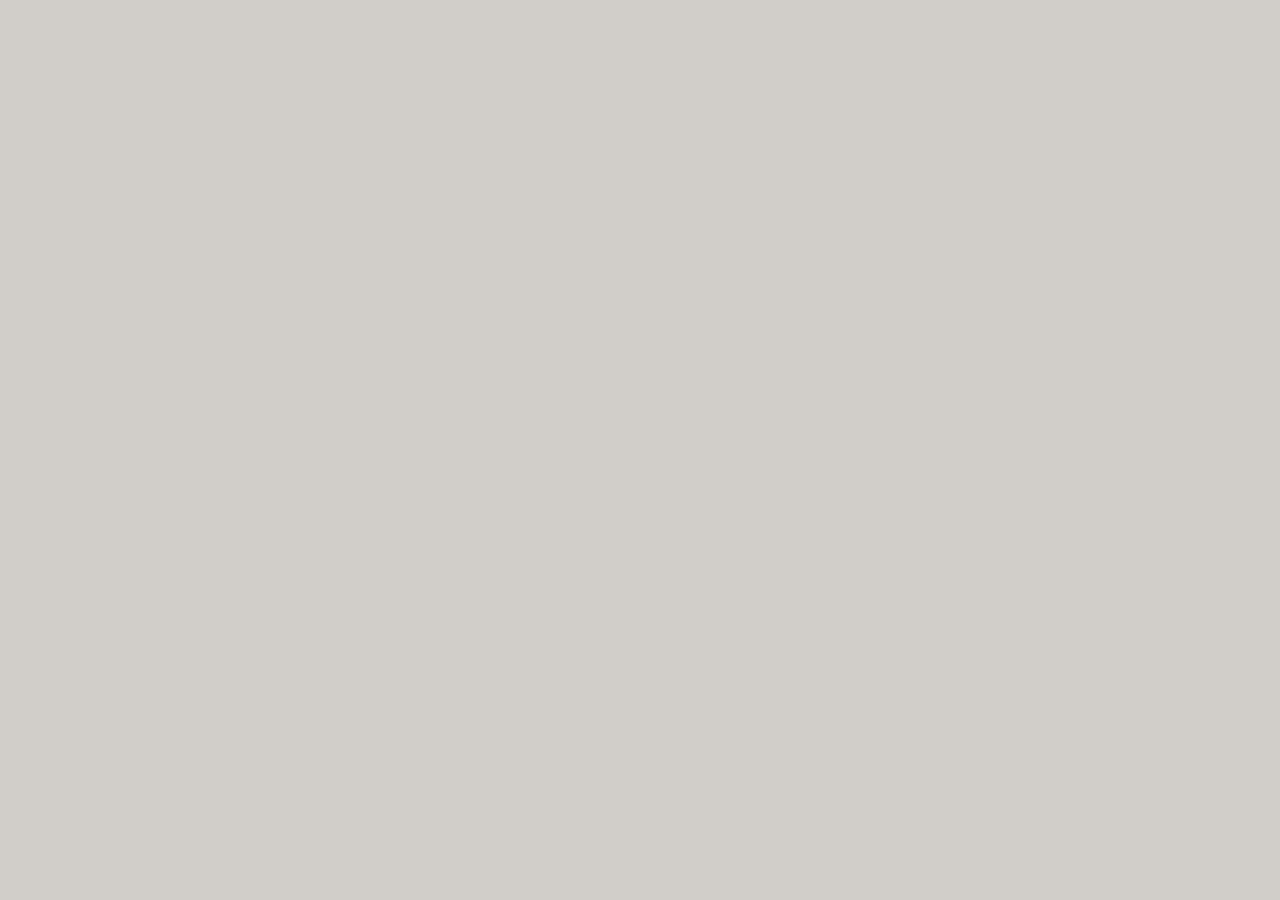
==== commit bb0a7659: "Merge branch 'Nuestros-vinilos-(últimos-del-mes)'" ====
--- a/cafeteria.html
+++ b/cafeteria.html
@@ -4,6 +4,7 @@
     <meta charset="UTF-8">
     <meta name="viewport" content="width=device-width, initial-scale=1.0">
     <title>Da-Records</title>
+    <link rel="icon" type="image/x-icon" href="MEDIA/EXTRA/favicon.png">
 
      <!-- BOOTSTRAP -->
     <link rel="stylesheet" href="https://cdn.jsdelivr.net/npm/bootstrap@5.3.3/dist/css/bootstrap.min.css" />
@@ -13,1134 +14,32 @@
     <link rel="preconnect" href="https://fonts.gstatic.com" crossorigin>
     <link href="https://fonts.googleapis.com/css2?family=Josefin+Slab:wght@100&family=K2D:wght@300;400&family=Poiret+One&family=Poppins:ital,wght@0,100;0,200;0,300;0,400;0,500;0,600;0,700;0,800;0,900;1,100;1,200;1,300;1,400;1,500;1,600;1,700;1,800;1,900&family=Train+One&display=swap" rel="stylesheet">
     <link rel="stylesheet" href="https://cdnjs.cloudflare.com/ajax/libs/font-awesome/6.0.0-beta3/css/all.min.css">
-    <link href="https://fonts.googleapis.com/css2?family=Climate+Crisis&display=swap" rel="stylesheet">
 
     
     <!-- css BOOTSTRAP -->
     <link href="https://cdn.jsdelivr.net/npm/bootstrap@5.3.3/dist/css/bootstrap.min.css" rel="stylesheet" integrity="sha384-QWTKZyjpPEjISv5WaRU9OFeRpok6YctnYmDr5pNlyT2bRjXh0JMhjY6hW+ALEwIH" crossorigin="anonymous">
     
     <!-- css -->
-    <link rel="stylesheet" href="css/cafeteria.css" />
+    <link rel="stylesheet" href="css/styles.css" />
 
      <!-- JQUERY -->
      <script src="https://cdnjs.cloudflare.com/ajax/libs/jquery/3.7.1/jquery.min.js" integrity="sha512-v2CJ7UaYy4JwqLDIrZUI/4hqeoQieOmAZNXBeQyjo21dadnwR+8ZaIJVT8EE2iyI61OV8e6M8PP2/4hpQINQ/g==" crossorigin="anonymous" referrerpolicy="no-referrer"></script>
      
 </head>
 <body>
-    <main>
-    <div class="center">
-        <div class="progress-container">
-          <div class="progress-bar" id="bar"></div>
-        </div>
-        <nav id="menu" class="navbar navbar-expand-lg position-fixed">
-          <div class="container-fluid">
-            <a class="navbar-brand px-3" href="#" id="logo-menu"><img src="MEDIA/EXTRA/favicon.negativo.png" alt=""></a>
-            <button class="navbar-toggler" type="button" data-bs-toggle="collapse" data-bs-target="#navbarNav"
-              aria-controls="navbarNav" aria-expanded="false" aria-label="Toggle navigation">
-              <span class="navbar-toggler-icon"></span>
-            </button>
-            <div class="collapse navbar-collapse" id="navbarNav">
-              <ul class="navbar-nav ms-auto">
-                <li class="nav-item px-3">
-                    <a class="nav-link" href="#blog">Blog</a>
-                  </li>
-                <li class="nav-item px-3">
-                  <a class="nav-link" href="#losmasvendidos">Nuestros Vinilos</a>
-                </li>
-                <li class="nav-item px-3">
-                  <a class="nav-link" href="#sobre_nosotros">Sobre Nosotros</a>
-                </li>
-                <li class="nav-item px-3">
-                  <a class="nav-link" href="#cafeteria">Cafetería</a>
-                <li class="nav-item px-3">
-                  <img src="MEDIA/EXTRA/x.svg" alt="x" class="close-menu" id="closemenu">
-                </li>
-              </ul>
-            </div>
-          </div>
-        </nav>
-      </div>
+    <header>
+
+    </header>
 
     <main>
-        <section id="intro">
-            <div class="container my-5">
-                <div class="marquee-container">
-                <h1 id="marquee-title" class="marquee">¿CUAL ES EL CONCEPTO?</h1>
-                </div>
-            </div>
+        <section id="losmasvendidos"></section>
+        <section id="top3"></section>
+        <section id="generos"></section>
+    </main>
 
-            <div class="scroll-text-container" style="display: none;">
-                <p id="scroll-text" class="scroll-text">Donde se reunen todas las emociones, sentimientos que crean los generos en algo gustativo y tactil</p>
-            </div>
+    <footer>
 
-            <div class="introtext">
-                <p>Donde se reunen todas las emociones, sentimientos que crean los generos en algo gustativo y tactil</p>
-            </div>
-
-        </section>
-        <section id="menus">
-            <div class="container my-5">
-                <!-- Squares Section -->
-                <div class="squares-grid d-flex justify-content-between">
-                  <div class="square" data-content="Sample content for Square 1" data-id="1" style="background-color: #698D1C;">
-                    <span>HIP HOP</span>
-                  </div>
-                  <div class="square" data-content="Sample content for Square 2" data-id="2" style="background-color: #445916;">
-                    <span>REGGAE</span>
-                  </div>
-                  <div class="square" data-content="Sample content for Square 3" data-id="3" style="background-color: #B47B26;">
-                    <span>RAP</span>
-                  </div>
-                  <div class="square" data-content="Sample content for Square 4" data-id="4" style="background-color: #E85333;">
-                    <span>NEO SOUL</span>
-                  </div>
-                  <div class="square" data-content="Sample content for Square 5" data-id="5" style="background-color: #FF8D00;">
-                    <span>FUNK</span>
-                  </div>
-                  <div class="square" data-content="Sample content for Square 6" data-id="6" style="background-color: #F9CA1E;">
-                    <span>R&B</span>
-                  </div>
-                </div>
-              
-                <!-- Expanded View -->
-                <div class="expanded-square" id="expanded-1" style="background-color: #698D1C;">
-                  <button class="close-btn">X</button>
-                  <div class="expanded-content d-flex flex-column justify-content-between">
-                    <div class="text-section">
-                      <p class="menu-title" style="font-size: 2rem; font-weight: 600;">BEBIDAS</p>
-                      <p>“Mocha Delight” - Una bebida inspirada en la canción “Pass the Courvoisier” by Busta Rhymes.</p>
-                      <p>“Espresso Flow” - Un espresso con un toque de especias, inspirada en los ritmos del hip hop.</p>
-                      <p class="menu-title" style="font-size: 2rem; font-weight: 600;">COMIDA</p>
-                      <p>"In Da Club Wings” - La canción original es "In Da Club" by 50 Cent - el concepto del plato son unas alitas de pollo con una salsa de teriyaki y sésamo.</p>
-                      <p>“A Tribe Called Quests Ham 'N' Eggs” - La canción original es "Ham 'N' Eggs" by A Tribe Called Quest - El concepto sería unos huevos rotos con jamón y patatas.</p>
-                      <p class="menu-title" style="font-size: 2rem; font-weight: 600;">POSTRES</p>
-                      <p>“Big Poppa's Puff" - La canción original es “Big Poppa” by The Notorious B.I.G. Un hojaldre ligero y hojaldrado (como un hojaldre de crema).</p>
-                      <p>“All About the Benjamins Brownies” - La canción original es “It's All About the Benjamins” by Puff Daddy - Brownies con un sabor a un chocolate oscuro.</p>
-                    </div>
-                  </div>
-                  <div class="black-section">
-                    <div class="black-section-title">
-                        <span>¿QUIEN INSPIRO LOS PLATOS?</span>
-                    </div>
-                    <div class="big_poppa">
-                        <img src="MEDIA/NUESTROS VINILOS/LOS MAS VENDIDOS/bigpoppahiphop.webp" alt="big_poppa" class="big_poppa_img img-bl img-bl-hover">
-                    </div>
-                    <div class="bustarhymes">
-                        <img src="MEDIA/CAFETERIA/ARTISTAS/HIP HOP/bustarhymeshiphop.webp" alt="bustarhymes" class="bustarhymes_img img-bl img-bl-hover">
-                    </div>
-                    <div class="cent">
-                        <img src="MEDIA/CAFETERIA/ARTISTAS/HIP HOP/50centhiphop.webp" alt="cent" class="cent_img img-bl img-bl-hover">
-                    </div>
-                    <div class="puffdaddy">
-                        <img src="MEDIA/CAFETERIA/ARTISTAS/HIP HOP/puffdaddyhiphop.webp" alt="sade" class="puffdaddy_img img-bl img-bl-hover">
-                    </div>
-                    <div class="a_tribe_called_quest">
-                        <img src="MEDIA/NUESTROS VINILOS/LOS MAS VENDIDOS/atribecalledquesthiphop.webp" alt="a_tribe_called_quest" class="a_tribe_called_quest_img img-bl img-bl-hover main-image" data-bs-toggle="modal"
-                        data-bs-target="#mainModalhiphop">
-                    </div>
-                    <div class="circle-genre-1" style="background-color: #698D1C;"></div>
-                    <div class="circle-genre-2" style="background-color: #698D1C;"></div>
-
-
-                    <div class="modal" tabindex="-1" id="mainModalhiphop">
-                      <div class="modal-dialog">
-                        <div class="modal-content">
-                          <div class="modal-header">
-                            <h5 class="modal-title">A Tribe Called Quest</h5>
-                            <button type="button" class="btn-close" data-bs-dismiss="modal" aria-label="Close"></button>
-                          </div>
-                          <div class="modal-body" style="background-color: #698D1C; color: #fcfcfc;">
-                            <div class="left-section d-flex align-items-center justify-content-center">
-                              <img src="MEDIA\CAFETERIA\POP UP\atribecalledquesthiphop.webp" alt="Album" class="img-fluid album-image">
-                            </div>
-                            <!-- Right Half: Content -->
-                            <div class="right-section px-3">
-                              <p>
-                                A Tribe Called Quest is a groundbreaking hiphop group formed in 1985 in Queens, New York. The core members include Q-Tip (Kamaal Ibn John Fareed), Phife Dawg (Malik Taylor), Ali Shaheed Muhammad, and, initially, Jarobi White. As pioneers of the jazz-rap movement, their music is celebrated for its innovative beats, thoughtful lyrics, and seamless blending of jazz samples with hip-hop rhythms.
-
-                                Emerging as part of the Native Tongues collective a group known for Afrocentric and conscious rap A Tribe Called Quest redefined hip-hop in the late '80s and early '90s. Their witty wordplay, social commentary, and infectious beats resonated with audiences, setting them apart as one of the genre's most influential acts.
-
-                                The group disbanded in 1998 but reunited sporadically until the release of their final album in 2016. Tragically, Phife Dawg passed away in March 2016, but their legacy endures as one of the most innovative and beloved hip-hop groups of all time.
-                              </p>
-                              <h4>Discografía en Tienda</h4>
-                              <div class="discography d-flex justify-content-around mt-3">
-                                <img
-                                  src="MEDIA\CAFETERIA\POP UP\People's Instinctive Travels and the Paths of Rhythm Album Cover_11zon.webp"
-                                  alt="Disc Image 1"
-                                  class="disc-image rounded-circle"
-                                  data-bs-toggle="modal"
-                                  data-bs-target="#discModal1hiphop"
-                                />
-                                <img
-                                  src="MEDIA\CAFETERIA\POP UP\THELOWENDTHEORY_COVER_11zon.webp"
-                                  alt="Disc Image 2"
-                                  class="disc-image rounded-circle"
-                                  data-bs-toggle="modal"
-                                  data-bs-target="#discModal2hiphop"
-                                />
-                                <img
-                                  src="MEDIA\CAFETERIA\POP UP\MIDNIGHTMARAUDERS_COVER_11zon.webp"
-                                  alt="Disc Image 3"
-                                  class="disc-image rounded-circle"
-                                  data-bs-toggle="modal"
-                                  data-bs-target="#discModal3hiphop"
-                                />
-                                <img
-                                  src="MEDIA\CAFETERIA\POP UP\ATRIVECALLEDQUESTCOMPILATION_COVER.webp"
-                                  alt="Disc Image 4"
-                                  class="disc-image rounded-circle"
-                                  data-bs-toggle="modal"
-                                  data-bs-target="#discModal4hiphop"
-                                />
-                              </div>
-                            </div>
-                          </div>
-                          <div class="modal-footer" style="background-color: #698D1C;">
-                            <button type="button" class="btn btn-secondary" data-bs-dismiss="modal" style="font-family:'Poppins';">Close</button>
-                          </div>
-                        </div>
-                      </div>
-                    </div>
-
-                    <!-- Individual Modals for Circular Images -->
-                    <div class="modal fade" id="discModal1hiphop" tabindex="-1" aria-labelledby="discModal1Labelhiphop" aria-hidden="true">
-                      <div class="modal-dialog modal-lg">
-                        <div class="modal-content">
-                          <div class="modal-header">
-                            <h5 class="modal-title" id="discModal1Labelhiphop">People's Instinctive Travels and the Paths of Rhythm</h5>
-                            <button type="button" class="btn-close" data-bs-dismiss="modal" aria-label="Close"></button>
-                          </div>
-                          <div class="modal-body" style="background-color: #698D1C; color: #fcfcfc;">
-                            <p>El álbum debut de A Tribe Called Quest es un viaje colorido y experimental que combina jazz, funk y temas afrocentristas. El vinilo incluye temas icónicos como Can I Kick It? y Bonita Applebum. Su tono juguetón e introspectivo marcó el inicio del enfoque revolucionario del grupo hacia el hip-hop.</p>
-                          </div>
-                        </div>
-                      </div>
-                    </div>
-                    <div class="modal fade" id="discModal2hiphop" tabindex="-1" aria-labelledby="discModal2Labelhiphop" aria-hidden="true">
-                      <div class="modal-dialog modal-lg">
-                        <div class="modal-content">
-                          <div class="modal-header">
-                            <h5 class="modal-title" id="discModal2Labelhiphop">THE LOW END THEORY</h5>
-                            <button type="button" class="btn-close" data-bs-dismiss="modal" aria-label="Close"></button>
-                          </div>
-                          <div class="modal-body" style="background-color: #698D1C; color: #fcfcfc;">
-                            <p>Una obra maestra que define el género, fusionando instrumentación minimalista de jazz con bajos profundos y letras de contenido social. Canciones como Check the Rhime y Scenario destacan en este álbum.</p>
-                          </div>
-                        </div>
-                      </div>
-                    </div>
-                    <div class="modal fade" id="discModal3hiphop" tabindex="-1" aria-labelledby="discModal3Labelhiphop" aria-hidden="true">
-                      <div class="modal-dialog modal-lg">
-                        <div class="modal-content">
-                          <div class="modal-header">
-                            <h5 class="modal-title" id="discModal3Labelhiphop">MIDNIGHT MARAUDERS</h5>
-                            <button type="button" class="btn-close" data-bs-dismiss="modal" aria-label="Close"></button>
-                          </div>
-                          <div class="modal-body" style="background-color: #698D1C; color: #fcfcfc;">
-                            <p>Una continuación refinada y pulida de The Low End Theory, este álbum presenta temas atemporales como Award Tour y Electric Relaxation. La sinergia del grupo está en su punto más alto aquí.</p>
-                          </div>
-                        </div>
-                      </div>
-                    </div>
-                    <div class="modal fade" id="discModal4hiphop" tabindex="-1" aria-labelledby="discModal4Labelhiphop" aria-hidden="true">
-                      <div class="modal-dialog modal-lg">
-                        <div class="modal-content">
-                          <div class="modal-header">
-                            <h5 class="modal-title" id="discModal4Labelhiphop">A TRIBE CALLED QUEST COMPILATION</h5>
-                            <button type="button" class="btn-close" data-bs-dismiss="modal" aria-label="Close"></button>
-                          </div>
-                          <div class="modal-body" style="background-color: #698D1C; color: #fcfcfc;">
-                            <p>El álbum recopilatorio de A Tribe Called Quest reúne una selección de los mayores éxitos y canciones esenciales de su influyente discografía. Esta colección sirve como una celebración de su legado, destacando su innovadora mezcla de jazz, hip-hop y líricas conscientes. Canciones como Can I Kick It?, Electric Relaxation, y Award Tour ofrecen una muestra representativa de la profundidad y diversidad de su sonido.</p>
-                          </div>
-                        </div>
-                      </div>
-                    </div>
-                  </div>
-
-                  <div class="image-carousel-title">
-                    <span>LA TERAZZA</span>
-                </div>
-                  <div class="image-carousel">
-                    <div class="carousel-wrapper">
-                      <div class="carousel-images">
-                        <img src="MEDIA/CAFETERIA/TERRAZA/tocadiscos_11zon.webp" alt="Image 1">
-                        <img src="MEDIA/CAFETERIA/TERRAZA/pexels-rachel-claire-5865428_11zon.webp" alt="Image 2">
-                        <img src="MEDIA/CAFETERIA/TERRAZA/sofar-sounds-dec18-jane-jimenez-for-sofar-sounds_11zon.jpeg" alt="Image 3">
-                        <img src="MEDIA/CAFETERIA/TERRAZA/pexels-foerder-zone-441814813-17801359_11zon.webp" alt="Image 4">
-                        <img src="MEDIA/CAFETERIA/TERRAZA/pexels-rachel-claire-6761494_11zon.webp" alt="Image 5">
-                        <img src="MEDIA/CAFETERIA/TERRAZA/pexels-foerder-zone-441814813-17801374_11zon.webp" alt="Image 6">
-                      </div>
-                    </div>
-                    <button class="carousel-arrow left-arrow">&#10094;</button>
-                    <button class="carousel-arrow right-arrow">&#10095;</button>
-                  </div>
-                </div>
-
-                <div class="expanded-square" id="expanded-2" style="background-color: #445916;">
-                    <button class="close-btn">X</button>
-                    <div class="expanded-content d-flex flex-column justify-content-between">
-                    <div class="text-section" style="width: 58rem; left: 8rem;">
-                      <p class="menu-title" style="font-size: 2rem; font-weight: 600;">BEBIDAS</p>
-                      <p>“Reggae Got Soul Tea” - La canción original es “Reggae Got Soul” de Toots & The Maytals, está bebida es un té helado de hibisco con rodajas de limón y un toque de azúcar, una bebida refrescante que captura la esencia de la cultura caribeña.</p>
-                      <p>"Guess Who's Coming to Dinner" - La canción original es "Guess Who's Coming to Dinner" de Black Uhuru la bebida consiste en un cóctel de ron con jugo de piña y un toque de menta, un trago refrescante que invita a celebrar la amistad y la buena compañía.</p>
-                      <p class="menu-title" style="font-size: 2rem; font-weight: 600;">COMIDA</p>
-                      <p>“The Harder They Come Steak” - La canción original es “The Harder They Come” de Jimmy Cliff, el plato consiste en un plato contundente de carne de res guisada, cocinada a fuego lento con especias y verduras, servido sobre un lecho de arroz.</p>
-                      <p>“Marcus Garvey Plantain” - La canción original es “Marcus Garvey” de Burning Spears, el plato consiste en unos bocaditos de plátano fritos, dulces y crujientes, servidos con un dip de aguacate</p>
-                      <p class="menu-title" style="font-size: 2rem; font-weight: 600;">POSTRES</p>
-                      <p>“Harry Belafonte's Banana split" - La canción original es "Banana Boat Song" by Harry Belafonte - El concepto de este plato sería de un Banana Sunday con tres bolas de helado de Vainilla, Chocolate, y Fresa, con crema de nata por encima, sirope de chocolate y chispas de caramelo.</p>
-                      <p>“One Love Lemon Cake” - La canción original es “One Love” de Bob Marley, el postre es un pastel de limón suave y brillante.</p>
-                    </div>
-                  </div>
-                  <div class="black-section">
-                    <div class="black-section-title">
-                        <span>¿QUIEN INSPIRO LOS PLATOS?</span>
-                    </div>
-                    <div class="big_poppa">
-                        <img src="MEDIA/CAFETERIA/ARTISTAS/REGGAE/burningspearsreggae.webp" alt="big_poppa" class="big_poppa_img img-bl img-bl-hover">
-                    </div>
-                    <div class="bustarhymes">
-                        <img src="MEDIA/CAFETERIA/ARTISTAS/REGGAE/jimmycliffreggae.webp" alt="bustarhymes" class="bustarhymes_img img-bl img-bl-hover">
-                    </div>
-                    <div class="cent">
-                        <img src="MEDIA/CAFETERIA/ARTISTAS/REGGAE/harrybelafontereggae.webp" alt="cent" class="cent_img img-bl img-bl-hover">
-                    </div>
-                    <div class="puffdaddy">
-                        <img src="MEDIA/CAFETERIA/ARTISTAS/REGGAE/blackuhurureggae.webp" alt="sade" class="puffdaddy_img img-bl img-bl-hover">
-                    </div>
-                    <div class="a_tribe_called_quest">
-                        <img src="MEDIA/CAFETERIA/ARTISTAS/REGGAE/bobmarleyreggae.webp" alt="a_tribe_called_quest" class="a_tribe_called_quest_img img-bl img-bl-hover main-image" data-bs-toggle="modal"
-                        data-bs-target="#mainModalreggae">
-                    </div>
-                    <div class="circle-genre-1" style="background-color: #445916;"></div>
-                    <div class="circle-genre-2" style="background-color: #445916;"></div>
-                  </div>
-                  
-                  <div class="modal" tabindex="-1" id="mainModalreggae">
-                    <div class="modal-dialog">
-                      <div class="modal-content">
-                        <div class="modal-header">
-                          <h5 class="modal-title">Bob Marley</h5>
-                          <button type="button" class="btn-close" data-bs-dismiss="modal" aria-label="Close"></button>
-                        </div>
-                        <div class="modal-body" style="background-color: #445916; color: #fcfcfc;">
-                          <div class="left-section d-flex align-items-center justify-content-center">
-                            <img src="MEDIA/CAFETERIA/ARTISTAS/REGGAE/bobmarleyreggae.webp" alt="Album" class="img-fluid album-image">
-                          </div>
-                          <!-- Right Half: Content -->
-                          <div class="right-section px-3">
-                            <p>
-                              Robert Nesta Marley, known worldwide as Bob Marley, was born on February 6, 1945, in Nine Mile, Jamaica. A cultural icon and the face of reggae music, Marley is celebrated for his profound influence on music, social activism, and spirituality. Growing up in a rural village, he faced economic struggles but found solace and expression in music.
-
-                              In the early 1960s, Marley formed the group The Wailers, alongside Peter Tosh and Bunny Wailer. Together, they helped popularize reggae, incorporating elements of ska and rocksteady. Bob Marley's music, infused with messages of love, unity, and resistance, became a voice for the oppressed, resonating globally.
-
-                              Marley also embraced Rastafarianism, which profoundly influenced his music and life philosophy. His spirituality and advocacy for peace and justice continue to inspire people worldwide. Tragically, Marley passed away on May 11, 1981, due to cancer, but his legacy lives on.
-                            </p>
-                            <h4>Discografía en Tienda</h4>
-                            <div class="discography d-flex justify-content-around mt-3">
-                              <img
-                                src="MEDIA/CAFETERIA/POP UP/Rastaman Vibration Album Cover_11zon.webp"
-                                alt="Disc Image 1"
-                                class="disc-image rounded-circle"
-                                data-bs-toggle="modal"
-                                data-bs-target="#discModal1reggae"
-                              />
-                              <img
-                                src="MEDIA/CAFETERIA/POP UP/Exodus Album Cover_11zon.webp"
-                                alt="Disc Image 2"
-                                class="disc-image rounded-circle"
-                                data-bs-toggle="modal"
-                                data-bs-target="#discModal2reggae"
-                              />
-                              <img
-                                src="MEDIA/CAFETERIA/POP UP/Kaya Album Cover_11zon.webp"
-                                alt="Disc Image 3"
-                                class="disc-image rounded-circle"
-                                data-bs-toggle="modal"
-                                data-bs-target="#discModal3reggae"
-                              />
-                              <img
-                                src="MEDIA/CAFETERIA/POP UP/Survival Album Cover_11zon.webp"
-                                alt="Disc Image 4"
-                                class="disc-image rounded-circle"
-                                data-bs-toggle="modal"
-                                data-bs-target="#discModal4reggae"
-                              />
-                            </div>
-                          </div>
-                        </div>
-                        <div class="modal-footer" style="background-color: #445916;">
-                          <button type="button" class="btn btn-secondary" data-bs-dismiss="modal" style="font-family:'Poppins';">Close</button>
-                        </div>
-                      </div>
-                    </div>
-                  </div>
-
-                  <!-- Individual Modals for Circular Images -->
-                  <div class="modal fade" id="discModal1reggae" tabindex="-1" aria-labelledby="discModal1Labelreggae" aria-hidden="true">
-                    <div class="modal-dialog modal-lg">
-                      <div class="modal-content">
-                        <div class="modal-header">
-                          <h5 class="modal-title" id="discModal1Labelreggae">Rastaman Vibration</h5>
-                          <button type="button" class="btn-close" data-bs-dismiss="modal" aria-label="Close"></button>
-                        </div>
-                        <div class="modal-body" style="background-color: #445916; color: #fcfcfc;">
-                          <p>Este álbum llevó a Marley al éxito en Estados Unidos, con temas como War y Positive Vibration. Explora temas de espiritualidad y justicia social.</p>
-                        </div>
-                      </div>
-                    </div>
-                  </div>
-                  <div class="modal fade" id="discModal2reggae" tabindex="-1" aria-labelledby="discModal2Labelreggae" aria-hidden="true">
-                    <div class="modal-dialog modal-lg">
-                      <div class="modal-content">
-                        <div class="modal-header">
-                          <h5 class="modal-title" id="discModal2Labelreggae">Exodus</h5>
-                          <button type="button" class="btn-close" data-bs-dismiss="modal" aria-label="Close"></button>
-                        </div>
-                        <div class="modal-body" style="background-color: #445916; color: #fcfcfc;">
-                          <p>Considerado uno de los mejores álbumes de Marley, incluye clásicos como Jamming, One Love y Three Little Birds. Combina espiritualidad, política y optimismo.</p>
-                        </div>
-                      </div>
-                    </div>
-                  </div>
-                  <div class="modal fade" id="discModal3reggae" tabindex="-1" aria-labelledby="discModal3Labelreggae" aria-hidden="true">
-                    <div class="modal-dialog modal-lg">
-                      <div class="modal-content">
-                        <div class="modal-header">
-                          <h5 class="modal-title" id="discModal3Labelreggae">Kaya</h5>
-                          <button type="button" class="btn-close" data-bs-dismiss="modal" aria-label="Close"></button>
-                        </div>
-                        <div class="modal-body" style="background-color: #445916; color: #fcfcfc;">
-                          <p>Este álbum tiene un tono más relajado y romántico, con canciones como Is This Love y Sun Is Shining. Celebrando el amor y la vida, es un contraste con sus álbumes anteriores más políticos.</p>
-                        </div>
-                      </div>
-                    </div>
-                  </div>
-                  <div class="modal fade" id="discModal4reggae" tabindex="-1" aria-labelledby="discModal4Labelreggae" aria-hidden="true">
-                    <div class="modal-dialog modal-lg">
-                      <div class="modal-content">
-                        <div class="modal-header">
-                          <h5 class="modal-title" id="discModal4Labelreggae">Survival</h5>
-                          <button type="button" class="btn-close" data-bs-dismiss="modal" aria-label="Close"></button>
-                        </div>
-                        <div class="modal-body" style="background-color: #445916; color: #fcfcfc;">
-                          <p>Un álbum profundamente político que aborda el panafricanismo y la resistencia. Temas como Africa Unite y Zimbabwe refuerzan su compromiso con la justicia social.</p>
-                        </div>
-                      </div>
-                    </div>
-                  </div>
-
-                  <div class="image-carousel-title">
-                    <span>LA TERAZZA</span>
-                  </div>
-                  <div class="image-carousel">
-                    <div class="carousel-wrapper">
-                      <div class="carousel-images">
-                        <img src="MEDIA/CAFETERIA/TERRAZA/tocadiscos_11zon.webp" alt="Image 1">
-                        <img src="MEDIA/CAFETERIA/TERRAZA/pexels-rachel-claire-5865428_11zon.webp" alt="Image 2">
-                        <img src="MEDIA/CAFETERIA/TERRAZA/sofar-sounds-dec18-jane-jimenez-for-sofar-sounds_11zon.jpeg" alt="Image 3">
-                        <img src="MEDIA/CAFETERIA/TERRAZA/pexels-foerder-zone-441814813-17801359_11zon.webp" alt="Image 4">
-                        <img src="MEDIA/CAFETERIA/TERRAZA/pexels-rachel-claire-6761494_11zon.webp" alt="Image 5">
-                        <img src="MEDIA/CAFETERIA/TERRAZA/pexels-foerder-zone-441814813-17801374_11zon.webp" alt="Image 6">
-                      </div>
-                    </div>
-                    <button class="carousel-arrow left-arrow">&#10094;</button>
-                    <button class="carousel-arrow right-arrow">&#10095;</button>
-                  </div>
-                </div>
-
-                <div class="expanded-square" id="expanded-3" style="background-color: #B47B26;">
-                <button class="close-btn">X</button>
-                <div class="expanded-content d-flex flex-column justify-content-between">
-                    <div class="text-section" style="width: 58rem; left: 8rem;">
-                      <p class="menu-title" style="font-size: 2rem; font-weight: 600;">BEBIDAS</p>
-                      <p>“MF Doom's One and only Bear” - La canción original es “One Beer” por MF Doom - Es la cerveza que MF Doom explica en su letra.</p>
-                      <p>“Tyler's Lemonade” - La canción original es “LEMONHEAD”by Tyler The Creator - Está bebida consistía en una limonada con piezas de limón, menta y un poco de chia.</p>
-                      <p class="menu-title" style="font-size: 2rem; font-weight: 600;">COMIDA</p>
-                      <p>“Hamburguesa King Kunta” - La canción original es “King Kunta” de Kendrick Lamar, el plato es una hamburguesa de ternera con aguacate, queso cheddar y salsa barbacoa, fuerte y contundente, con un toque de rebelión.</p>
-                      <p>“Patatas Fritas" Just Don't Give a Fuck" La canción original es “Just Don't Give a Fuck” de Eminem, el plato consiste en unas patatas que declaran que a veces la mejor forma de disfrutar es sin preocupaciones ni limitaciones.</p>
-                      <p class="menu-title" style="font-size: 2rem; font-weight: 600;">POSTRES</p>
-                      <p>“Outkasts Red Velvet” - La canción original es “Red Velvet” by Outkast - El postre plato consistiría en un pedazo de Red Velvet cake.</p>
-                      <p>“MF Doom's Chocolate Chip Kookies” - La canción original es “Kookies” por MF Doom - El plato consitería en unas galletas de chocolates.</p>
-                    </div>
-                  </div>
-                  <div class="black-section">
-                    <div class="black-section-title">
-                        <span>¿QUIEN INSPIRO LOS PLATOS?</span>
-                    </div>
-                    <div class="big_poppa">
-                        <img src="MEDIA/CAFETERIA/ARTISTAS/RAP/mfdoomrap.webp" alt="big_poppa" class="big_poppa_img img-bl img-bl-hover">
-                    </div>
-                    <div class="bustarhymes">
-                        <img src="MEDIA/CAFETERIA/ARTISTAS/RAP/Kendrick-Lamar-GNX_11zon.webp" alt="bustarhymes" class="bustarhymes_img img-bl img-bl-hover">
-                    </div>
-                    <div class="cent">
-                        <img src="MEDIA/CAFETERIA/ARTISTAS/RAP/outkast_11zon.webp" alt="cent" class="cent_img img-bl img-bl-hover">
-                    </div>
-                    <div class="puffdaddy">
-                        <img src="MEDIA/CAFETERIA/ARTISTAS/RAP/eminemrap.webp" alt="sade" class="puffdaddy_img img-bl img-bl-hover">
-                    </div>
-                    <div class="a_tribe_called_quest">
-                        <img src="MEDIA/CAFETERIA/ARTISTAS/RAP/chromakopia Album Cover.webp" alt="a_tribe_called_quest" class="a_tribe_called_quest_img img-bl img-bl-hover main-image" data-bs-toggle="modal"
-                        data-bs-target="#mainModalrap">
-                    </div>
-                    <div class="circle-genre-1" style="background-color: #B47B26;"></div>
-                    <div class="circle-genre-2" style="background-color: #B47B26;"></div>
-                  </div>
-
-                  <div class="modal" tabindex="-1" id="mainModalrap">
-                    <div class="modal-dialog">
-                      <div class="modal-content">
-                        <div class="modal-header">
-                          <h5 class="modal-title">Tyler the Creator</h5>
-                          <button type="button" class="btn-close" data-bs-dismiss="modal" aria-label="Close"></button>
-                        </div>
-                        <div class="modal-body" style="background-color: #B47B26; color: #fcfcfc;">
-                          <div class="left-section d-flex align-items-center justify-content-center">
-                            <img src="MEDIA/CAFETERIA/POP UP/chromakopia Album Cover.webp" alt="Album" class="img-fluid album-image">
-                          </div>
-                          <!-- Right Half: Content -->
-                          <div class="right-section px-3">
-                            <p>
-                              Tyler Gregory Okonma, better known as Tyler, The Creator, was born on March 6, 1991, in Ladera Heights, California. He rose to prominence as the co-founder of the alternative hip-hop collective Odd Future, known for their raw and provocative style. Tyler's innovative production, eccentric personality, and creative direction have solidified him as one of the most influential artists of his generation.
-
-                              His artistry extends beyond music; Tyler is also a fashion designer (founder of the brand Golf Wang) and a visual artist. He's known for his bold reinvention with each album, often challenging genre conventions and blending rap, jazz, R&B, and indie influences.
-                            </p>
-                            <h4>Discografía en Tienda</h4>
-                            <div class="discography d-flex justify-content-around mt-3">
-                              <img
-                                src="MEDIA/CAFETERIA/POP UP/FLOWERBOY_COVER_11zon.webp"
-                                alt="Disc Image 1"
-                                class="disc-image rounded-circle"
-                                data-bs-toggle="modal"
-                                data-bs-target="#discModal1rap"
-                              />
-                              <img
-                                src="MEDIA/CAFETERIA/POP UP/IGOR_COVER_11zon.webp"
-                                alt="Disc Image 2"
-                                class="disc-image rounded-circle"
-                                data-bs-toggle="modal"
-                                data-bs-target="#discModal2rap"
-                              />
-                              <img
-                                src="MEDIA/CAFETERIA/POP UP/callmeifyougetlost Album Cover.webp"
-                                alt="Disc Image 3"
-                                class="disc-image rounded-circle"
-                                data-bs-toggle="modal"
-                                data-bs-target="#discModal3rap"
-                              />
-                              <img
-                                src="MEDIA/CAFETERIA/POP UP/chromakopia Album Cover.webp"
-                                alt="Disc Image 4"
-                                class="disc-image rounded-circle"
-                                data-bs-toggle="modal"
-                                data-bs-target="#discModal4rap"
-                              />
-                            </div>
-                          </div>
-                        </div>
-                        <div class="modal-footer" style="background-color: #B47B26;">
-                          <button type="button" class="btn btn-secondary" data-bs-dismiss="modal" style="font-family:'Poppins';">Close</button>
-                        </div>
-                      </div>
-                    </div>
-                  </div>
-
-                  <!-- Individual Modals for Circular Images -->
-                  <div class="modal fade" id="discModal1rap" tabindex="-1" aria-labelledby="discModal1Labelrap" aria-hidden="true">
-                    <div class="modal-dialog modal-lg">
-                      <div class="modal-content">
-                        <div class="modal-header">
-                          <h5 class="modal-title" id="discModal1Labelrap">Flower Boy</h5>
-                          <button type="button" class="btn-close" data-bs-dismiss="modal" aria-label="Close"></button>
-                        </div>
-                        <div class="modal-body" style="background-color: #B47B26; color: #fcfcfc;">
-                          <p>Flower Boy marcó un punto de inflexión en la carrera de Tyler, mostrando una madurez emocional y artística sin precedentes. El álbum aborda temas como la soledad, la identidad y la vulnerabilidad, en contraste con sus trabajos anteriores más agresivos y provocativos. Con temas como See You Again (con Kali Uchis), 911 / Mr. Lonely y Boredom, Tyler presenta un enfoque más melódico y orquestado, destacándose por su producción rica y detallada.</p>
-                        </div>
-                      </div>
-                    </div>
-                  </div>
-                  <div class="modal fade" id="discModal2rap" tabindex="-1" aria-labelledby="discModal2Labelrap" aria-hidden="true">
-                    <div class="modal-dialog modal-lg">
-                      <div class="modal-content">
-                        <div class="modal-header">
-                          <h5 class="modal-title" id="discModal2Labelrap">IGOR</h5>
-                          <button type="button" class="btn-close" data-bs-dismiss="modal" aria-label="Close"></button>
-                        </div>
-                        <div class="modal-body" style="background-color: #B47B26; color: #fcfcfc;">
-                          <p>IGOR es un álbum conceptual que narra una historia de amor, desamor y aceptación. A diferencia de sus trabajos anteriores, Tyler adopta un enfoque más cohesivo y emocional, fusionando géneros como el soul, el R&B, y la electrónica. Con temas como Earfquake, A Boy Is a Gun, y New Magic Wand, la producción de IGOR utiliza sintetizadores cálidos, percusiones pulsantes y capas vocales para crear un sonido único y evocador. Este álbum le valió a Tyler el Grammy al Mejor Álbum de Rap en 2020, aunque desafiaba las convenciones del género.</p>
-                        </div>
-                      </div>
-                    </div>
-                  </div>
-                  <div class="modal fade" id="discModal3rap" tabindex="-1" aria-labelledby="discModal3Labelrap" aria-hidden="true">
-                    <div class="modal-dialog modal-lg">
-                      <div class="modal-content">
-                        <div class="modal-header">
-                          <h5 class="modal-title" id="discModal3Labelrap">CALL ME IF YOU GET LOST</h5>
-                          <button type="button" class="btn-close" data-bs-dismiss="modal" aria-label="Close"></button>
-                        </div>
-                        <div class="modal-body" style="background-color: #B47B26; color: #fcfcfc;">
-                          <p>Call Me If You Get Lost es una oda al hip-hop clásico y un testimonio de la versatilidad de Tyler como rapero, productor y narrador. Presentado como un "álbum de viajes", utiliza la metáfora del turismo para explorar temas de amor, pérdida, éxito y nostalgia. Con canciones como Lumberjack, Sweet / I Thought You Wanted to Dance, y Wilshire, Tyler mezcla ritmos contemporáneos con influencias de los mixtapes de DJ Drama, quien actúa como anfitrión del álbum.</p>
-                        </div>
-                      </div>
-                    </div>
-                  </div>
-                  <div class="modal fade" id="discModal4rap" tabindex="-1" aria-labelledby="discModal4Labelrap" aria-hidden="true">
-                    <div class="modal-dialog modal-lg">
-                      <div class="modal-content">
-                        <div class="modal-header">
-                          <h5 class="modal-title" id="discModal4Labelrap">Chromakopia</h5>
-                          <button type="button" class="btn-close" data-bs-dismiss="modal" aria-label="Close"></button>
-                        </div>
-                        <div class="modal-body" style="background-color: #B47B26; color: #fcfcfc;">
-                          <p>Este álbum conceptual es una vibrante exploración de colores y emociones. Cada canción representa un matiz distinto, fusionando géneros como el jazz, el R&B, el hip-hop y la electrónica. Con temas destacados como Violet Visions y Crimson Currents, Tyler lleva su producción creativa y narrativa a un nuevo nivel.</p>
-                        </div>
-                      </div>
-                    </div>
-                  </div>
-                  
-                  <div class="image-carousel-title">
-                    <span>LA TERAZZA</span>
-                </div>
-                  <div class="image-carousel">
-                    <div class="carousel-wrapper">
-                      <div class="carousel-images">
-                        <img src="MEDIA/CAFETERIA/TERRAZA/tocadiscos_11zon.webp" alt="Image 1">
-                        <img src="MEDIA/CAFETERIA/TERRAZA/pexels-rachel-claire-5865428_11zon.webp" alt="Image 2">
-                        <img src="MEDIA/CAFETERIA/TERRAZA/sofar-sounds-dec18-jane-jimenez-for-sofar-sounds_11zon.jpeg" alt="Image 3">
-                        <img src="MEDIA/CAFETERIA/TERRAZA/pexels-foerder-zone-441814813-17801359_11zon.webp" alt="Image 4">
-                        <img src="MEDIA/CAFETERIA/TERRAZA/pexels-rachel-claire-6761494_11zon.webp" alt="Image 5">
-                        <img src="MEDIA/CAFETERIA/TERRAZA/pexels-foerder-zone-441814813-17801374_11zon.webp" alt="Image 6">
-                      </div>
-                    </div>
-                    <button class="carousel-arrow left-arrow">&#10094;</button>
-                    <button class="carousel-arrow right-arrow">&#10095;</button>
-                  </div>
-                </div>
-
-                <div class="expanded-square" id="expanded-4" style="background-color: #E85333;">
-                    <button class="close-btn">X</button>
-                    <div class="expanded-content d-flex flex-column justify-content-between">
-                        <div class="text-section" style="width: 58rem; left: 8rem;">
-                          <p class="menu-title" style="font-size: 2rem; font-weight: 600;">BEBIDAS</p>
-                          <p>“Soulful Sips” - Un té relajante con manzanilla y un toque de lavanda, inspirado en las suaves vibraciones de Neo Soul.</p>
-                          <p>“Martini de Vainilla y Espresso Valerie” - La canción original es “Valerie” de Amy Winehouse, está bebida es un martini de vainilla y espresso para un final de noche suave y sofisticado.</p>
-                          <p class="menu-title" style="font-size: 2rem; font-weight: 600;">COMIDA</p>
-                          <p>“Salmón Back to Black” - La canción original es “Back to Black" de Amy Winehouse, el plato consiste en un filete de salmón a la parrilla con costra ahumada y especiada, con sabores ricos e intensos.</p>
-                          <p>“Ensalada Ex-Factor” - La canción original es “Ex-Factor” de Lauren Hill, el plato es una ensalada verde fresca con fresas, nueces y queso feta, aderezada con vinagre balsámico.</p>
-                          <p class="menu-title" style="font-size: 2rem; font-weight: 600;">POSTRES</p>
-                          <p>“Blonde Cheesecake” - La canción original es “Pink + White" de Frank Ocean, el plato es un cheesecake con una capa de coulis de maracuyá, suave y exótico.</p>
-                          <p>“Appletree Tart” - La canción con la cual se inspira en “Appletree” by Erykah Badu - El plato consiste en una tarta de manzana que representa la dulzura y los elementos terrenales que representa el artista.</p>
-                        </div>
-                      </div>
-                      <div class="black-section">
-                        <div class="black-section-title">
-                            <span>¿QUIEN INSPIRO LOS PLATOS?</span>
-                        </div>
-                        <div class="big_poppa">
-                            <img src="MEDIA/CAFETERIA/ARTISTAS/NEO SOUL/erykahbaduneosoul.webp" alt="big_poppa" class="big_poppa_img img-bl img-bl-hover">
-                        </div>
-                        <div class="bustarhymes">
-                            <img src="MEDIA/CAFETERIA/ARTISTAS/NEO SOUL/amywinehouseneosoul.webp" alt="bustarhymes" class="bustarhymes_img img-bl img-bl-hover">
-                        </div>
-                        <div class="cent">
-                            <img src="MEDIA/CAFETERIA/ARTISTAS/NEO SOUL/sadeneosoul.webp" alt="cent" class="cent_img img-bl img-bl-hover">
-                        </div>
-                        <div class="puffdaddy">
-                            <img src="MEDIA/CAFETERIA/ARTISTAS/NEO SOUL/Frank Ocean Web _11zon.webp" alt="sade" class="puffdaddy_img img-bl img-bl-hover">
-                        </div>
-                        <div class="a_tribe_called_quest">
-                            <img src="MEDIA/CAFETERIA/ARTISTAS/NEO SOUL/laurenhillneosoul.webp" alt="a_tribe_called_quest" class="a_tribe_called_quest_img img-bl img-bl-hover  main-image" data-bs-toggle="modal"
-                            data-bs-target="#mainModalneosoul">
-                        </div>
-                        <div class="circle-genre-1" style="background-color: #E85333;"></div>
-                        <div class="circle-genre-2" style="background-color: #E85333;"></div>
-                      </div>
-                      
-                      <div class="modal" tabindex="-1" id="mainModalneosoul">
-                        <div class="modal-dialog">
-                          <div class="modal-content">
-                            <div class="modal-header">
-                              <h5 class="modal-title">Lauren Hill</h5>
-                              <button type="button" class="btn-close" data-bs-dismiss="modal" aria-label="Close"></button>
-                            </div>
-                            <div class="modal-body" style="background-color: #E85333; color: #fcfcfc;">
-                              <div class="left-section d-flex align-items-center justify-content-center">
-                                <img src="MEDIA/CAFETERIA/POP UP/laurenhillneosoul.webp" alt="Album" class="img-fluid album-image">
-                              </div>
-                              <!-- Right Half: Content -->
-                              <div class="right-section px-3">
-                                <p>
-                                  Lauryn Noelle Hill, born on May 26, 1975, in South Orange, New Jersey, is a legendary singer, songwriter, rapper, and actress. A gifted artist with a commanding voice, Hill first gained prominence as a member of The Fugees, a groundbreaking hip-hop group known for their fusion of rap, reggae, and soul.
-
-                                  After achieving massive success with The Fugees, Hill launched her solo career, creating one of the most iconic albums in music history, The Miseducation of Lauryn Hill. Hill's artistry combines vulnerability, spirituality, and social consciousness, solidifying her as a voice for empowerment and authenticity.
-
-                                  Despite stepping away from the music industry at her peak, Hill's influence remains profound. She continues to perform and advocate for causes close to her heart, often integrating themes of love, identity, and faith into her music.
-                                </p>
-                                <h4>Discografía en Tienda</h4>
-                                <div class="discography d-flex justify-content-around mt-3">
-                                  <img
-                                    src="MEDIA/CAFETERIA/POP UP/Blunted on Reality Album Cover_11zon.webp"
-                                    alt="Disc Image 1"
-                                    class="disc-image rounded-circle"
-                                    data-bs-toggle="modal"
-                                    data-bs-target="#discModal1neosoul"
-                                  />
-                                  <img
-                                    src="MEDIA/CAFETERIA/POP UP/The Score Album Cover_11zon.webp"
-                                    alt="Disc Image 2"
-                                    class="disc-image rounded-circle"
-                                    data-bs-toggle="modal"
-                                    data-bs-target="#discModal2neosoul"
-                                  />
-                                  <img
-                                    src="MEDIA/CAFETERIA/POP UP/MISSEDUCATION_COVER_11zon.webp"
-                                    alt="Disc Image 3"
-                                    class="disc-image rounded-circle"
-                                    data-bs-toggle="modal"
-                                    data-bs-target="#discModal3neosoul"
-                                  />
-                                  <img
-                                    src="MEDIA/CAFETERIA/POP UP/MTV Unplugged No. 2.0 Album Cover_11zon.webp"
-                                    alt="Disc Image 4"
-                                    class="disc-image rounded-circle"
-                                    data-bs-toggle="modal"
-                                    data-bs-target="#discModal4neosoul"
-                                  />
-                                </div>
-                              </div>
-                            </div>
-                            <div class="modal-footer" style="background-color: #E85333;">
-                              <button type="button" class="btn btn-secondary" data-bs-dismiss="modal" style="font-family:'Poppins';">Close</button>
-                            </div>
-                          </div>
-                        </div>
-                      </div>
-    
-                      <!-- Individual Modals for Circular Images -->
-                      <div class="modal fade" id="discModal1neosoul" tabindex="-1" aria-labelledby="discModal1Labelneosoul" aria-hidden="true">
-                        <div class="modal-dialog modal-lg">
-                          <div class="modal-content">
-                            <div class="modal-header">
-                              <h5 class="modal-title" id="discModal1Labelneosoul">Blunted on Reality</h5>
-                              <button type="button" class="btn-close" data-bs-dismiss="modal" aria-label="Close"></button>
-                            </div>
-                            <div class="modal-body" style="background-color: #E85333; color: #fcfcfc;">
-                              <p>Blunted on Reality es el álbum debut de The Fugees, una mezcla única de hip-hop, reggae y R&B. Con canciones como "Boof Baf", "Nappy Heads" y "Vocab", el grupo fusiona elementos de música negra con una energía cruda y auténtica. El álbum destaca por su estilo experimentador y su actitud rebelde, con letras que abordan temas sociales y personales desde una perspectiva crítica y desafiante.</p>
-                            </div>
-                          </div>
-                        </div>
-                      </div>
-                      <div class="modal fade" id="discModal2neosoul" tabindex="-1" aria-labelledby="discModal2Labelneosoul" aria-hidden="true">
-                        <div class="modal-dialog modal-lg">
-                          <div class="modal-content">
-                            <div class="modal-header">
-                              <h5 class="modal-title" id="discModal2Labelneosoul">The Score</h5>
-                              <button type="button" class="btn-close" data-bs-dismiss="modal" aria-label="Close"></button>
-                            </div>
-                            <div class="modal-body" style="background-color: #E85333; color: #fcfcfc;">
-                              <p>The Score es el segundo álbum de The Fugees y uno de los más influyentes de la década de los 90. Con canciones emblemáticas como "Killing Me Softly", "Ready or Not" y "Fu-Gee-La", el álbum presenta una mezcla de hip-hop, soul, reggae y R&B, consolidando a la banda como un referente musical. La voz de Lauryn Hill brilla en este disco, llevando las canciones a otro nivel con su poderosa interpretación.</p>
-                            </div>
-                          </div>
-                        </div>
-                      </div>
-                      <div class="modal fade" id="discModal3neosoul" tabindex="-1" aria-labelledby="discModal3Labelneosoul" aria-hidden="true">
-                        <div class="modal-dialog modal-lg">
-                          <div class="modal-content">
-                            <div class="modal-header">
-                              <h5 class="modal-title" id="discModal3Labelneosoul">The Miseducation of Lauren Hill</h5>
-                              <button type="button" class="btn-close" data-bs-dismiss="modal" aria-label="Close"></button>
-                            </div>
-                            <div class="modal-body" style="background-color: #E85333; color: #fcfcfc;">
-                              <p>The Miseducation of Lauryn Hill es el álbum debut en solitario de Lauryn Hill y uno de los discos más aclamados de la historia de la música. Con éxitos como "Doo Wop (That Thing)", "Ex-Factor" y "Everything Is Everything", el álbum mezcla elementos de soul, R&B, hip-hop y reggae, mientras Hill aborda temas de amor, identidad, autoaceptación y crítica social.</p>
-                            </div>
-                          </div>
-                        </div>
-                      </div>
-                      <div class="modal fade" id="discModal4neosoul" tabindex="-1" aria-labelledby="discModal4Labelneosoul" aria-hidden="true">
-                        <div class="modal-dialog modal-lg">
-                          <div class="modal-content">
-                            <div class="modal-header">
-                              <h5 class="modal-title" id="discModal4Labelneosoul">MTV Unplugged No. 2.0</h5>
-                              <button type="button" class="btn-close" data-bs-dismiss="modal" aria-label="Close"></button>
-                            </div>
-                            <div class="modal-body" style="background-color: #E85333; color: #fcfcfc;">
-                              <p>MTV Unplugged No. 2.0 es un álbum en vivo de Lauryn Hill grabado durante su actuación en el popular programa de televisión MTV Unplugged. El disco presenta versiones desnudas y acústicas de canciones de su repertorio, como "Doo Wop (That Thing)", "Ex-Factor" y nuevas composiciones como "I Find It Hard to Say (Rebel)" y "Mystery of Iniquity". La presentación, sin la producción de estudio, muestra una faceta más vulnerable y sincera de Lauryn, en un ambiente íntimo.</p>
-                            </div>
-                          </div>
-                        </div>
-                      </div>
-
-                      <div class="image-carousel-title">
-                        <span>LA TERAZZA</span>
-                    </div>
-                      <div class="image-carousel">
-                        <div class="carousel-wrapper">
-                          <div class="carousel-images">
-                            <img src="MEDIA/CAFETERIA/TERRAZA/tocadiscos_11zon.webp" alt="Image 1">
-                            <img src="MEDIA/CAFETERIA/TERRAZA/pexels-rachel-claire-5865428_11zon.webp" alt="Image 2">
-                            <img src="MEDIA/CAFETERIA/TERRAZA/sofar-sounds-dec18-jane-jimenez-for-sofar-sounds_11zon.jpeg" alt="Image 3">
-                            <img src="MEDIA/CAFETERIA/TERRAZA/pexels-foerder-zone-441814813-17801359_11zon.webp" alt="Image 4">
-                            <img src="MEDIA/CAFETERIA/TERRAZA/pexels-rachel-claire-6761494_11zon.webp" alt="Image 5">
-                            <img src="MEDIA/CAFETERIA/TERRAZA/pexels-foerder-zone-441814813-17801374_11zon.webp" alt="Image 6">
-                          </div>
-                        </div>
-                        <button class="carousel-arrow left-arrow">&#10094;</button>
-                        <button class="carousel-arrow right-arrow">&#10095;</button>
-                      </div>
-                </div>
-
-                <div class="expanded-square" id="expanded-5" style="background-color: #FF8D00;">
-                    <button class="close-btn">X</button>
-                    <div class="expanded-content d-flex flex-column justify-content-between">
-                        <div class="text-section" style="width: 58rem; left: 8rem;">
-                          <p class="menu-title" style="font-size: 2rem; font-weight: 600;">BEBIDAS</p>
-                          <p>“Kiss Fizz” - La canción original es “Kiss” de Prince, la bebida es un cóctel afrutado de gin y jugo de durazno con un toque de agua con gas, dulce y efervescente.</p>
-                          <p>“Batido de Mango Isn't She Lovely” - La canción original es “Isn't She Lovely” de Stevie Wonder, la bebida es un batido de mango y plátano con un toque de leche de almendra.</p>
-                          <p class="menu-title" style="font-size: 2rem; font-weight: 600;">COMIDA</p>
-                          <p>“Purple Rain Risotto” - La canción original es “Purple Rain” de Prince, el plato consiste en un cremoso risotto de remolacha o moras, con un toque de vino tinto y queso parmesano.</p>
-                          <p>“Nachos Night Train” - La canción original es “Night Train” de james Brown, el plato son unos nachos cargados con frijoles, jalapeños, guacamole y salsa de queso.</p>
-                          <p class="menu-title" style="font-size: 2rem; font-weight: 600;">POSTRES</p>
-                          <p>“Lee Morgan's Cornbread Croutons” - La canción original es “Cornbread” by Lee Morgan - La receta consistiría en una ensalada similar a una cesar pero en vez de pan normal, sería con cornbread.</p>
-                          <p>“Croissants Let's Groove” - La canción original es "Let's Groove" de Earth, Wind & Fire, el plato consiste en croissants de hojaldre con relleno de chocolate o almendra, con un toque especial.</p>
-                        </div>
-                      </div>
-                      <div class="black-section">
-                        <div class="black-section-title">
-                            <span>¿QUIEN INSPIRO LOS PLATOS?</span>
-                        </div>
-                        <div class="big_poppa">
-                            <img src="MEDIA/CAFETERIA/ARTISTAS/FUNK/leemorganfunk.webp" alt="big_poppa" class="big_poppa_img img-bl img-bl-hover">
-                        </div>
-                        <div class="bustarhymes">
-                            <img src="MEDIA/CAFETERIA/ARTISTAS/FUNK/earthwind&firefunk.webp" alt="bustarhymes" class="bustarhymes_img img-bl img-bl-hover">
-                        </div>
-                        <div class="cent">
-                            <img src="MEDIA/CAFETERIA/ARTISTAS/FUNK/steviewonderfunk.webp" alt="cent" class="cent_img img-bl img-bl-hover">
-                        </div>
-                        <div class="puffdaddy">
-                            <img src="MEDIA/CAFETERIA/ARTISTAS/FUNK/jamesbrownfunk.webp" alt="sade" class="puffdaddy_img img-bl img-bl-hover">
-                        </div>
-                        <div class="a_tribe_called_quest">
-                            <img src="MEDIA/CAFETERIA/ARTISTAS/FUNK/princefunk.webp" alt="a_tribe_called_quest" class="a_tribe_called_quest_img img-bl img-bl-hover  main-image" data-bs-toggle="modal"
-                            data-bs-target="#mainModalfunk">
-                        </div>
-                        <div class="circle-genre-1" style="background-color: #FF8D00;"></div>
-                        <div class="circle-genre-2" style="background-color: #FF8D00;"></div>
-                      </div>
-                      
-                      <div class="modal" tabindex="-1" id="mainModalfunk">
-                        <div class="modal-dialog">
-                          <div class="modal-content">
-                            <div class="modal-header">
-                              <h5 class="modal-title">Prince</h5>
-                              <button type="button" class="btn-close" data-bs-dismiss="modal" aria-label="Close"></button>
-                            </div>
-                            <div class="modal-body" style="background-color: #FF8D00; color: #fcfcfc;">
-                              <div class="left-section d-flex align-items-center justify-content-center">
-                                <img src="MEDIA/CAFETERIA/POP UP/princefunk.webp" alt="Album" class="img-fluid album-image">
-                              </div>
-                              <!-- Right Half: Content -->
-                              <div class="right-section px-3">
-                                <p>
-                                  Prince Rogers Nelson, known mononymously as Prince, was born on June 7, 1958, in Minneapolis, Minnesota. A musical prodigy, Prince was a multi-instrumentalist, songwriter, and performer whose genre-defying music spanned funk, rock, R&B, pop, and soul. Renowned for his flamboyant style and unmatched creativity, Prince pushed the boundaries of music, fashion, and performance.
-
-                                  With his groundbreaking artistry, he became one of the best-selling artists of all time, selling over 150 million records worldwide. He also challenged the music industry by fighting for artist rights and controlling his master recordings. Prince's mystique, innovation, and unrelenting commitment to artistic freedom made him a cultural icon. Tragically, he passed away on April 21, 2016, but his legacy continues to influence and inspire.
-                                </p>
-                                <h4>Discografía en Tienda</h4>
-                                <div class="discography d-flex justify-content-around mt-3">
-                                  <img
-                                    src="MEDIA/CAFETERIA/POP UP/Purple Rain (1984) Album Cover_11zon.webp"
-                                    alt="Disc Image 1"
-                                    class="disc-image rounded-circle"
-                                    data-bs-toggle="modal"
-                                    data-bs-target="#discModal1funk"
-                                  />
-                                  <img
-                                    src="MEDIA/CAFETERIA/POP UP/Lovesexy Album Cover_11zon.webp"
-                                    alt="Disc Image 2"
-                                    class="disc-image rounded-circle"
-                                    data-bs-toggle="modal"
-                                    data-bs-target="#discModal2funk"
-                                  />
-                                  <img
-                                    src="MEDIA/CAFETERIA/POP UP/The Love Symbol Album Cover_11zon.webp"
-                                    alt="Disc Image 3"
-                                    class="disc-image rounded-circle"
-                                    data-bs-toggle="modal"
-                                    data-bs-target="#discModal3funk"
-                                  />
-                                  <img
-                                    src="MEDIA/CAFETERIA/POP UP/HITnRUN Phase One Album Cover_11zon.webp"
-                                    alt="Disc Image 4"
-                                    class="disc-image rounded-circle"
-                                    data-bs-toggle="modal"
-                                    data-bs-target="#discModal4funk"
-                                  />
-                                </div>
-                              </div>
-                            </div>
-                            <div class="modal-footer" style="background-color: #FF8D00;">
-                              <button type="button" class="btn btn-secondary" data-bs-dismiss="modal" style="font-family:'Poppins';">Close</button>
-                            </div>
-                          </div>
-                        </div>
-                      </div>
-    
-                      <!-- Individual Modals for Circular Images -->
-                      <div class="modal fade" id="discModal1funk" tabindex="-1" aria-labelledby="discModal1Labelfunk" aria-hidden="true">
-                        <div class="modal-dialog modal-lg">
-                          <div class="modal-content">
-                            <div class="modal-header">
-                              <h5 class="modal-title" id="discModal1Labelfunk">Purple Rain</h5>
-                              <button type="button" class="btn-close" data-bs-dismiss="modal" aria-label="Close"></button>
-                            </div>
-                            <div class="modal-body" style="background-color: #FF8D00; color: #fcfcfc;">
-                              <p>Purple Rain es considerado el álbum definitivo de Prince, fusionando rock, funk, R&B y pop en una obra maestra multifacética. Con temas como "When Doves Cry", "Let's Go Crazy" y la épica balada "Purple Rain", Prince logra una mezcla perfecta de emoción y destreza técnica. Este álbum no solo es la banda sonora de la película del mismo nombre, sino también una afirmación del poder y la individualidad artística de Prince.</p>
-                            </div>
-                          </div>
-                        </div>
-                      </div>
-                      <div class="modal fade" id="discModal2funk" tabindex="-1" aria-labelledby="discModal2Labelfunk" aria-hidden="true">
-                        <div class="modal-dialog modal-lg">
-                          <div class="modal-content">
-                            <div class="modal-header">
-                              <h5 class="modal-title" id="discModal2Labelfunk">Lovesexy</h5>
-                              <button type="button" class="btn-close" data-bs-dismiss="modal" aria-label="Close"></button>
-                            </div>
-                            <div class="modal-body" style="background-color: #FF8D00; color: #fcfcfc;">
-                              <p>Lovesexy es un álbum que fusiona el funk, el pop y el soul en una explosión de energía positiva y sensualidad. Con canciones como "Alphabet St.", "Glam Slam" y "I Wish U Heaven", Prince crea un sonido vibrante y lleno de ritmos pegajosos, mientras aborda temas de amor, espiritualidad y erotismo. Este álbum es una celebración de la vida, la libertad y el amor incondicional.</p>
-                            </div>
-                          </div>
-                        </div>
-                      </div>
-                      <div class="modal fade" id="discModal3funk" tabindex="-1" aria-labelledby="discModal3Labelfunk" aria-hidden="true">
-                        <div class="modal-dialog modal-lg">
-                          <div class="modal-content">
-                            <div class="modal-header">
-                              <h5 class="modal-title" id="discModal3Labelfunk">The Love Symbol</h5>
-                              <button type="button" class="btn-close" data-bs-dismiss="modal" aria-label="Close"></button>
-                            </div>
-                            <div class="modal-body" style="background-color: #FF8D00; color: #fcfcfc;">
-                              <p>The Love Symbol Album es un álbum conceptual que marca una transición para Prince, quien en este disco presenta su famoso símbolo como su nombre artístico. El álbum incluye canciones como "My Name Is Prince", "7" y "Sexy MF", donde Prince explora temas de amor, poder, y sexo, mientras experimenta con una mezcla de funk, rock, y soul.</p>
-                            </div>
-                          </div>
-                        </div>
-                      </div>
-                      <div class="modal fade" id="discModal4funk" tabindex="-1" aria-labelledby="discModal4Labelfunk" aria-hidden="true">
-                        <div class="modal-dialog modal-lg">
-                          <div class="modal-content">
-                            <div class="modal-header">
-                              <h5 class="modal-title" id="discModal4Labelfunk">HITnRUN Phase One</h5>
-                              <button type="button" class="btn-close" data-bs-dismiss="modal" aria-label="Close"></button>
-                            </div>
-                            <div class="modal-body" style="background-color: #FF8D00; color: #fcfcfc;">
-                              <p>HitnRun Phase 1 es un álbum en el que Prince combina el funk contemporáneo con elementos de electrónica, rock y soul, creando un sonido fresco y vanguardista. Con temas como "Baltimore", "RocknRoll Love Affair" y "Hardrocklover", el álbum refleja la madurez de Prince como artista, mientras aborda temas de lucha social, amor y resistencia.</p>
-                            </div>
-                          </div>
-                        </div>
-                      </div>
-
-                      <div class="image-carousel-title">
-                        <span>LA TERAZZA</span>
-                      </div>
-                      <div class="image-carousel">
-                        <div class="carousel-wrapper">
-                          <div class="carousel-images">
-                            <img src="MEDIA/CAFETERIA/TERRAZA/tocadiscos_11zon.webp" alt="Image 1">
-                            <img src="MEDIA/CAFETERIA/TERRAZA/pexels-rachel-claire-5865428_11zon.webp" alt="Image 2">
-                            <img src="MEDIA/CAFETERIA/TERRAZA/sofar-sounds-dec18-jane-jimenez-for-sofar-sounds_11zon.jpeg" alt="Image 3">
-                            <img src="MEDIA/CAFETERIA/TERRAZA/pexels-foerder-zone-441814813-17801359_11zon.webp" alt="Image 4">
-                            <img src="MEDIA/CAFETERIA/TERRAZA/pexels-rachel-claire-6761494_11zon.webp" alt="Image 5">
-                            <img src="MEDIA/CAFETERIA/TERRAZA/pexels-foerder-zone-441814813-17801374_11zon.webp" alt="Image 6">
-                          </div>
-                        </div>
-                        <button class="carousel-arrow left-arrow">&#10094;</button>
-                        <button class="carousel-arrow right-arrow">&#10095;</button>
-                      </div>
-                  </div>
-  
-                <div class="expanded-square" id="expanded-6" style="background-color: #F9CA1E;">
-                    <button class="close-btn">X</button>
-                    <div class="expanded-content d-flex flex-column justify-content-between">
-                        <div class="text-section" style="width: 58rem; left: 8rem;">
-                          <p class="menu-title" style="font-size: 2rem; font-weight: 600;">BEBIDAS</p>
-                          <p>“Peaches Chill” - Inspirada en Peaches de Justin Bieber (con Giveon y Daniel Caesar). El concepto es Un té helado de durazno refrescante con un toque de menta, encarnando los tonos relajados y melódicos de la canción.</p>
-                          <p>“X-Rated Sunrise“ - Inspirada en X-Rated de Leon Thomas. El concepto es un cóctel seductor con puré de maracuyá, ron de coco y un toque de granadina, adornado con un borde azucarado y una rodaja de lima. Esta bebida encarna los matices coquetos y tropicales de la canción, ideal para disfrutar durante un atardecer vibrante.</p>
-                          <p class="menu-title" style="font-size: 2rem; font-weight: 600;">COMIDA</p>
-                          <p>“Pollo y Waffles Soulful” - Inspirado en las armonías ricas y suaves del R&B clásico. El concepto es pollo frito con suero de leche acompañado de waffles esponjosos, rociado con jarabe de arce y glaseado con miel picante.</p>
-                          <p>“Jambalaya Endless Love” - Inspirado en el dúo Endless Love de Diana Ross y Lionel Richie. El concepto es un plato reconfortante de arroz cajún cocinado con camarones, pollo y salchicha andouille, representando la mezcla armoniosa de sabores y la esencia romántica del dúo.</p>
-                          <p class="menu-title" style="font-size: 2rem; font-weight: 600;">POSTRES</p>
-                          <p>“Tarta Dulce Como la Miel” - Inspirada en Honey de Mariah Carey. El concepto es una tarta de miel y almendras con una textura sedosa, decorada con bayas frescas que reflejan la dulzura y riqueza de la canción.</p>
-                          <p>“Brownies Déjalo Quemar” - Inspirados en Burn de Usher. El concepto son brownies ricos y pegajosos con chocolate oscuro y un toque de chile para un picor sutil, representando la naturaleza agridulce de la canción.</p>
-                        </div>
-                      </div>
-                      <div class="black-section">
-                        <div class="black-section-title">
-                            <span>¿QUIEN INSPIRO LOS PLATOS?</span>
-                        </div>
-                        <div class="big_poppa">
-                            <img src="MEDIA/CAFETERIA/ARTISTAS/R&B/Usher-Web.webp" alt="big_poppa" class="big_poppa_img img-bl img-bl-hover">
-                        </div>
-                        <div class="bustarhymes">
-                            <img src="MEDIA/CAFETERIA/ARTISTAS/R&B/justinbieberr_b.webp" alt="bustarhymes" class="bustarhymes_img img-bl img-bl-hover">
-                        </div>
-                        <div class="cent">
-                            <img src="MEDIA/CAFETERIA/ARTISTAS/R&B/Diana Ross Web_11zon.webp" alt="cent" class="cent_img img-bl img-bl-hover">
-                        </div>
-                        <div class="puffdaddy">
-                            <img src="MEDIA/CAFETERIA/ARTISTAS/R&B/Leon Thomas Web_11zon.webp" alt="sade" class="puffdaddy_img img-bl img-bl-hover">
-                        </div>
-                        <div class="a_tribe_called_quest">
-                            <img src="MEDIA/CAFETERIA/ARTISTAS/R&B/sza.webp" alt="a_tribe_called_quest" class="a_tribe_called_quest_img img-bl img-bl-hover main-image" data-bs-toggle="modal"
-                            data-bs-target="#mainModalrnb">
-                        </div>
-                        <div class="circle-genre-1" style="background-color: #F9CA1E;"></div>
-                        <div class="circle-genre-2" style="background-color: #F9CA1E;"></div>
-                      </div>
-
-                      <div class="modal" tabindex="-1" id="mainModalrnb">
-                        <div class="modal-dialog">
-                          <div class="modal-content">
-                            <div class="modal-header">
-                              <h5 class="modal-title">SZA</h5>
-                              <button type="button" class="btn-close" data-bs-dismiss="modal" aria-label="Close"></button>
-                            </div>
-                            <div class="modal-body" style="background-color: #F9CA1E; color: #fcfcfc;">
-                              <div class="left-section d-flex align-items-center justify-content-center">
-                                <img src="MEDIA/CAFETERIA/POP UP/sza.webp" alt="Album" class="img-fluid album-image">
-                              </div>
-                              <!-- Right Half: Content -->
-                              <div class="right-section px-3">
-                                <p>
-                                  Solána Imani Rowe, conocida artísticamente como SZA, nació el 8 de noviembre de 1989 en St. Louis, Missouri, y creció en Maplewood, Nueva Jersey. SZA es una cantante, compositora y letrista cuyo estilo fusiona R&B, neo-soul, hip-hop y elementos de pop. Inspirada por artistas como Lauryn Hill y Erykah Badu, comenzó a ganar reconocimiento después de firmar con el sello discográfico Top Dawg Entertainment (TDE) en 2013.
-
-                                  Conocida por sus letras vulnerables, sinceras y llenas de introspección, SZA aborda temas de amor, autoaceptación y crecimiento emocional. Su estilo vocal etéreo y su habilidad para crear melodías pegajosas la han convertido en una de las figuras más destacadas del R&B contemporáneo.
-                                </p>
-                                <h4>Discografía en Tienda</h4>
-                                <div class="discography d-flex justify-content-around mt-3">
-                                  <img
-                                    src="MEDIA/CAFETERIA/POP UP/Z-Suburban-Lager-SZA-Album-Cover.webp"
-                                    alt="Disc Image 1"
-                                    class="disc-image rounded-circle"
-                                    data-bs-toggle="modal"
-                                    data-bs-target="#discModal1rnb"
-                                  />
-                                  <img
-                                    src="MEDIA/CAFETERIA/POP UP/Ctrl SZA Album Cover_11zon.webp"
-                                    alt="Disc Image 2"
-                                    class="disc-image rounded-circle"
-                                    data-bs-toggle="modal"
-                                    data-bs-target="#discModal2rnb"
-                                  />
-                                  <img
-                                    src="MEDIA/CAFETERIA/POP UP/SOS_COVER_11zon.webp"
-                                    alt="Disc Image 3"
-                                    class="disc-image rounded-circle"
-                                    data-bs-toggle="modal"
-                                    data-bs-target="#discModal3rnb"
-                                  />
-                                  <img
-                                    src="MEDIA/CAFETERIA/POP UP/sza-lana-sos-deluxe-scaled Album Cover_11zon.webp"
-                                    alt="Disc Image 4"
-                                    class="disc-image rounded-circle"
-                                    data-bs-toggle="modal"
-                                    data-bs-target="#discModal4rnb"
-                                  />
-                                </div>
-                              </div>
-                            </div>
-                            <div class="modal-footer" style="background-color: #F9CA1E;">
-                              <button type="button" class="btn btn-secondary" data-bs-dismiss="modal" style="font-family:'Poppins';">Close</button>
-                            </div>
-                          </div>
-                        </div>
-                      </div>
-    
-                      <!-- Individual Modals for Circular Images -->
-                      <div class="modal fade" id="discModal1rnb" tabindex="-1" aria-labelledby="discModal1Labelrnb" aria-hidden="true">
-                        <div class="modal-dialog modal-lg">
-                          <div class="modal-content">
-                            <div class="modal-header">
-                              <h5 class="modal-title" id="discModal1Labelrnb">Z</h5>
-                              <button type="button" class="btn-close" data-bs-dismiss="modal" aria-label="Close"></button>
-                            </div>
-                            <div class="modal-body" style="background-color: #F9CA1E; color: #fcfcfc;">
-                              <p>Z es el debut en solitario de la cantante y compositora SZA, donde fusiona R&B, soul, hip-hop y música electrónica con un estilo único. Con canciones como "Child's Play", "Julia" y "Babylon", SZA ofrece un viaje sonoro experimental, lleno de atmósferas etéreas y voces suaves. El álbum es introspectivo y personal, explorando temas de amor, identidad y relaciones complicadas.</p>
-                            </div>
-                          </div>
-                        </div>
-                      </div>
-                      <div class="modal fade" id="discModal2rnb" tabindex="-1" aria-labelledby="discModal2Labelrnb" aria-hidden="true">
-                        <div class="modal-dialog modal-lg">
-                          <div class="modal-content">
-                            <div class="modal-header">
-                              <h5 class="modal-title" id="discModal2Labelrnb">Ctrl</h5>
-                              <button type="button" class="btn-close" data-bs-dismiss="modal" aria-label="Close"></button>
-                            </div>
-                            <div class="modal-body" style="background-color: #F9CA1E; color: #fcfcfc;">
-                              <p>Ctrl es el segundo álbum de estudio de SZA, un hito en la música R&B contemporánea. Con canciones como "The Weekend", "Love Galore" y "Broken Clocks", SZA explora temas de amor, inseguridad, empoderamiento y crecimiento personal. El álbum mezcla R&B, neo-soul, y elementos de electrónica, con una producción minimalista que deja espacio para la voz única de SZA.</p>
-                            </div>
-                          </div>
-                        </div>
-                      </div>
-                      <div class="modal fade" id="discModal3rnb" tabindex="-1" aria-labelledby="discModal3Labelrnb" aria-hidden="true">
-                        <div class="modal-dialog modal-lg">
-                          <div class="modal-content">
-                            <div class="modal-header">
-                              <h5 class="modal-title" id="discModal3Labelrnb">SOS</h5>
-                              <button type="button" class="btn-close" data-bs-dismiss="modal" aria-label="Close"></button>
-                            </div>
-                            <div class="modal-body" style="background-color: #F9CA1E; color: #fcfcfc;">
-                              <p>SOS es el tercer álbum de estudio de SZA, en el que continúa con su exploración de temas de amor, inseguridad, crecimiento y autodefinición. Con éxitos como "Kill Bill", "Good Days" y "I Hate U", el álbum se distingue por su eclecticismo musical, que abarca géneros como R&B, hip-hop, soul y pop experimental. SZA ofrece un viaje sonoro diverso, con melodías que van desde lo suave y melancólico hasta lo enérgico y audaz.</p>
-                            </div>
-                          </div>
-                        </div>
-                      </div>
-                      <div class="modal fade" id="discModal4rnb" tabindex="-1" aria-labelledby="discModal4Labelrnb" aria-hidden="true">
-                        <div class="modal-dialog modal-lg">
-                          <div class="modal-content">
-                            <div class="modal-header">
-                              <h5 class="modal-title" id="discModal4Labelrnb">SOS Deluxe: Lana</h5>
-                              <button type="button" class="btn-close" data-bs-dismiss="modal" aria-label="Close"></button>
-                            </div>
-                            <div class="modal-body" style="background-color: #F9CA1E; color: #fcfcfc;">
-                              <p>SOS Deluxe: Lana es una edición ampliada del exitoso SOS, que incluye nuevas canciones y versiones alternativas de temas populares. La estética y los temas continúan explorando las emociones crudas de SZA, pero con un enfoque más experimental y fresco. La edición incluye canciones adicionales que profundizan aún más en la exploración del amor, el dolor y la autorealización.</p>
-                            </div>
-                          </div>
-                        </div>
-                      </div>
-                      
-                      <div class="image-carousel-title">
-                        <span>LA TERAZZA</span>
-                    </div>
-                      <div class="image-carousel">
-                        <div class="carousel-wrapper">
-                          <div class="carousel-images">
-                            <img src="MEDIA/CAFETERIA/TERRAZA/tocadiscos_11zon.webp" alt="Image 1">
-                            <img src="MEDIA/CAFETERIA/TERRAZA/pexels-rachel-claire-5865428_11zon.webp" alt="Image 2">
-                            <img src="MEDIA/CAFETERIA/TERRAZA/sofar-sounds-dec18-jane-jimenez-for-sofar-sounds_11zon.jpeg" alt="Image 3">
-                            <img src="MEDIA/CAFETERIA/TERRAZA/pexels-foerder-zone-441814813-17801359_11zon.webp" alt="Image 4">
-                            <img src="MEDIA/CAFETERIA/TERRAZA/pexels-rachel-claire-6761494_11zon.webp" alt="Image 5">
-                            <img src="MEDIA/CAFETERIA/TERRAZA/pexels-foerder-zone-441814813-17801374_11zon.webp" alt="Image 6">
-                          </div>
-                        </div>
-                        <button class="carousel-arrow left-arrow">&#10094;</button>
-                        <button class="carousel-arrow right-arrow">&#10095;</button>
-                      </div>
-                </div>
-
-          </div>
-        </section>
-
-        <button type="button" class="btn">
-            <a href="#">
-              <img src="MEDIA/EXTRA/flecha-estatica.jpg" alt="Sube" id="flecha" onMouseOver="playAnimation()"
-                onmouseout="showStatic()">
-            </a>
-          </button>
-    </main>
-    <footer></footer>
+    </footer>
 
     <!-- JAVASCRIPT BOOTSTRAP -->
     <script src="https://cdn.jsdelivr.net/npm/bootstrap@5.3.3/dist/js/bootstrap.bundle.min.js" integrity="sha384-YvpcrYf0tY3lHB60NNkmXc5s9fDVZLESaAA55NDzOxhy9GkcIdslK1eN7N6jIeHz" crossorigin="anonymous"></script>
--- a/css/styles.css
+++ b/css/styles.css
@@ -0,0 +1,685 @@
+* {
+  margin: 0;
+  padding: 0;
+  box-sizing: border-box;
+}
+
+body {
+  font-family: Arial, sans-serif;
+  background-color: #d1cec9; /* Fondo general gris claro */
+}
+
+
+
+/* ARTISTAS */
+/* Contenedor principal */
+.container {
+  position: relative;
+  height: 100vh;
+  width: 100vw;
+  overflow: hidden;
+}
+
+/* Título */
+.title {
+  position: absolute;
+  top: 20px;
+  width: 100%;
+  text-align: center;
+  color: #000000;
+  font-size: 3rem;
+  font-weight: bold;
+  font-family: Arial, sans-serif;
+  z-index: 10;
+  margin-top: 20px;
+}
+
+/* Contenedor de círculos */
+.circle-container {
+  position: relative;
+  width: 100%;
+  height: 100%;
+}
+
+.image-circle:hover {
+  transform: scale(1.1); /* Agranda la imagen al 110% */
+  transition: transform 0.3s ease-in-out; /* Suaviza el efecto */
+} 
+
+/* Círculos base */
+.circle {
+  position: absolute;
+  border-radius: 50%;
+  border: 2px solid #000000;
+  box-shadow: 0 4px 8px rgba(0, 0, 0, 0.3);
+}
+
+/* Círculos con colores */
+
+/* Círculos con imágenes */
+.image-circle {
+  background-size: cover;
+  background-position: center;
+  background-repeat: no-repeat;
+  z-index: 2;
+}
+
+/* Distribución y tamaños (aleatorio para cada círculo) */
+.circle:nth-child(1) {
+  width: 300px;
+  height: 300px;
+  top: 30%;
+}
+
+.circle:nth-child(2) {
+  width: 160px;
+  height: 160px;
+  top: 20%;
+  left: 35%;
+}
+
+.circle:nth-child(3) {
+  width: 120px;
+  height: 120px;
+  bottom: 20%;
+  right: 25%;
+}
+
+.circle:nth-child(4) {
+  width: 180px;
+  height: 180px;
+  top: 50%;
+  right: 10%;
+  left: 82%;
+}
+
+.circle:nth-child(5) {
+  width: 170px;
+  height: 170px;
+  bottom: 10%;
+  left: 35%;
+}
+
+.circle:nth-child(6) {
+  width: 200px;
+  height: 200px;
+  top: 10%;
+  right: 10%;
+}
+
+.circle:nth-child(7) {
+  width: 130px;
+  height: 130px;
+  bottom: 40%;
+  right: 35%;
+}
+
+.circle:nth-child(8) {
+  width: 200px;
+  height: 200px;
+  top: 60%;
+  left: 20%;
+}
+
+.circle:nth-child(9) {
+  width: 80px;
+  height: 80px;
+  bottom: 15%;
+  right: 10%;
+}
+
+.circle:nth-child(10) {
+  width: 110px;
+  height: 110px;
+  top: 20%;
+  left: 60%;
+}
+
+.circle:nth-child(11) {
+  width: 150px;
+  height: 150px;
+  top: 70%;
+  left: 40%;
+}
+
+
+/* Contenedor de DA-RECORDS */
+.container-darecords {
+  background-color: #d1cec9; /* Fondo específico para DA-RECORDS */
+  text-align: center;
+  padding: 50px 0;
+}
+
+.image-text-darecords {
+  position: relative;
+  display: inline-block;
+}
+
+.vinyl-image {
+  display: block;
+  width: 600px;
+  height: 600px;
+}
+
+.text-overlay-darecords {
+  position: absolute;
+  top: 50%;
+  left: 50%;
+  transform: translate(-50%, -50%);
+  font-size: 7rem;
+  font-weight: bold;
+  text-transform: uppercase;
+  z-index: 10;
+  white-space: nowrap;
+}
+
+.text-overlay-darecords .black {
+  color: #000; /* Negro para D y S */
+}
+
+.text-overlay-darecords .light {
+  color: #f2eaea; /* Color claro para A-RECORD */
+}
+
+.arrow-darecords {
+  margin-top: 20px;
+  font-size: 3rem;
+  color: #000;
+}
+
+/* Contenedor de WHAT WE ARE */
+.container-what-we-are {
+  background-color: #e4e8f0; /* Fondo diferente para esta sección */
+  padding: 50px 0;
+  position: relative;
+  text-align: center;
+  height: 830px;
+}
+
+.circles-what {
+  position: absolute;
+  top: 0;
+  left: 0;
+  width: 100%;
+  height: 100%;
+  z-index: 1;
+}
+
+.circle-brown {
+  position: absolute;
+  border-radius: 50%;
+  width: 120px;
+  height: 120px;
+  background-color: #a9712e;
+  top: 15%;
+  left: 10%;
+}
+
+.circle-green {
+  position: absolute;
+  border-radius: 50%;
+  width:300px;
+  height: 300px;
+  background-color: #577d3f;
+  bottom: 10%;
+  left: 5%;
+}
+
+.circle-orange {
+  position: absolute;
+  border-radius: 50%;
+  width: 190px;
+  height: 190px;
+  background-color: #f08525;
+  top: 20%;
+  right: 10%;
+}
+
+p {
+  margin-top: 7em;
+  margin-bottom: 1rem;
+  margin-right: 4em;
+  margin-left: 18em;
+}
+
+.title-what-we-are {
+  position: relative;
+  z-index: 2;
+}
+
+.title-what-we-are h1 {
+  font-size: 11em;
+  font-weight: bold;
+  color: #000;
+  line-height: 0;
+  margin-top: 0.8em;
+  margin-right: 2em;
+}
+
+.description-what {
+  margin-top: 20px;
+  font-size: 1.2rem;
+  color: #333;
+  text-align: left;
+  z-index: 2;
+  position: relative;
+}
+
+.description-what .highlight-what {
+  font-weight: bold;
+}
+
+
+  
+/* Sección principal de newsletter */
+#newsletter-section {
+  display: flex;
+  justify-content: space-between;
+  background-color: #b5c4ed;
+  color: white;
+  width: 100%;
+  height: 60vh;
+}
+
+.h2, h2 {
+  font-size: calc(1.325rem + .9vw);
+  margin-top: 1em;
+  margin-bottom: 1em;
+  font-style: italic;
+}
+
+.newsletter-content {
+  display: flex;
+  flex-direction: column;
+  justify-content: center;
+  max-width: 50%;
+  margin-left: 2.5em;
+  padding-top: 2em;
+}
+
+.main-title {
+  font-size: 4em;
+  font-weight: 700;
+  margin-top: 0.5em;
+  color: #fff;
+}
+
+.subscribe-button {
+  margin-top: 1.5em;
+  padding: 0.8em 2em;
+  font-size: 1em;
+  font-weight: bold;
+  color: #fff;
+  background-color: transparent;
+  border: 2px solid #fff;
+  cursor: pointer;
+  text-transform: uppercase;
+  transition: background-color 0.3s, color 0.3s;
+}
+
+.subscribe-button:hover {
+  background-color: #fff;
+  color: #000;
+}
+
+/* Columna de redes sociales */
+.social-media {
+  background-color:#f08525;
+  display: flex;
+  flex-direction: column;
+  justify-content: center;
+  align-items: center;
+  padding: 4em;
+  width: 40%;
+}
+
+.social-media .icons {
+  display: flex;
+  gap: 1.2em;
+  margin-top: 1em;
+}
+
+.social-media .icons a {
+  font-size: 2em;
+  color: #fff;
+  transition: color 0.3s;
+}
+
+.social-media .icons a:hover {
+  color: #000;
+}
+
+
+
+/* Estilos para el pie de página Snowfest */
+#footer-vinilos {
+  background-color:  #d1cec9;
+  color: #fff;
+  font-size: 14px;
+}
+
+.vinilos-footer-content {
+  display: flex;
+  justify-content: space-between;
+  flex-wrap: wrap;
+  gap: 20px;
+  padding: 3em;
+}
+
+.vinilos-subscribe-section {
+  flex: 1 1 100%;
+  margin-bottom: 30px;
+}
+
+.vinilos-subscribe-section h2 {
+  color: #000000;
+  font-size: 25px;
+  margin-bottom: 30px;
+  margin-top: 20px;
+  font-weight: 600;
+}
+
+.motorlord-subscribe-form {
+  display: flex;
+  gap: 10px;
+  margin-bottom: 1em;
+}
+
+.motorlord-subscribe-form input[type="email"] {
+  padding: 10px;
+  border: none;
+  border-radius: 5px;
+  width: 400px;
+  font-size: 14px;
+}
+
+.motorlord-subscribe-form button {
+  background-color: #ff8b00;
+  color: #fff;
+  padding: 10px 40px;
+  border: none;
+  border-radius: 5px;
+  cursor: pointer;
+  font-size: 14px;
+}
+
+/* Alinear las secciones en fila */
+.motorlord-links-section {
+  display: flex;
+  justify-content: space-around;
+  flex: 1 1 100%;
+  text-align: left;
+  margin-top: 20px;
+}
+
+.motorlord-footer-column {
+  flex: 1;
+}
+
+.motorlord-footer-column h3 {
+  font-size: 16px;
+  color: #000000;
+  margin-bottom: 10px;
+}
+
+.motorlord-footer-column ul {
+  list-style: none;
+  padding: 0;
+}
+
+.motorlord-footer-column ul li {
+  margin-bottom: 5px;
+}
+
+.motorlord-footer-column ul li a {
+  color: #000000;
+  text-decoration: none;
+  font-size: 14px;
+}
+
+.motorlord-footer-column ul li a:hover {
+  color: #ff8b00;
+}
+
+.motorlord-payment-icons, .motorlord-social-icons {
+  display: flex;
+  gap: 15px;
+  font-size: 24px;
+}
+
+.motorlord-payment-icons i, .motorlord-social-icons i {
+  color: #fff;
+}
+
+.motorlord-payment-icons i:hover, .motorlord-icons i:hover {
+  color: #ff8b00;
+}
+
+
+
+/* Sección inferior del footer */
+.motorlord-footer-bottom {
+  border-top: 1px solid #555;
+  padding-top: 10px;
+  text-align: center;
+  font-size: 12px;
+  color: #777;
+  margin-top: 50px;
+}
+
+.motorlord-footer-bottom strong {
+  color: #fff;
+  font-weight: bold;
+}
+
+.footer-brand img{
+  width: 500px;
+
+}
+.footer-brand{
+padding: 1em;
+}
+
+p {
+  margin-top: 7em;
+  margin-bottom: 1rem;
+  margin-right: 4em;
+
+}
+@media screen and (max-width: 992px) {
+  .title {
+    font-size: 2.5rem;
+    margin-top: 15px;
+  }
+
+  .circle {
+    width: 80%;
+    height: auto;
+  }
+
+  .description-what {
+    font-size: 1rem;
+    margin: 0 2em;
+    text-align: center;
+  }
+
+  .newsletter-content, .social-media {
+    flex-direction: column;
+    text-align: center;
+  }
+
+  .circle:nth-child(1) {
+    width: 250px;
+    height: 250px;
+    top: 30%;
+}
+
+.circle:nth-child(4) {
+  width: 180px;
+  height: 180px;
+  top: 50%;
+  right: 10%;
+  left: 75%;
+}
+}
+
+/* Smartphones (max-width: 768px) */
+@media screen and (max-width: 768px) {
+  .title {
+    font-size: 2rem;
+    margin-top: 10px;
+  }
+
+  .vinyl-image {
+    height: auto;
+  }
+
+  .main-title {
+    font-size: 3em;
+  }
+
+  .subscribe-button {
+    font-size: 0.9em;
+  }
+
+  .motorlord-subscribe-form input[type="email"] {
+    width: 90%;
+  }
+
+  .title-what-we-are h1 {
+    font-size: 10em;
+    font-weight: bold;
+    color: #000;
+    line-height: 0;
+    margin-top: 0.8em;
+    margin-right: 1.5em;
+}
+
+.text-overlay-darecords {
+  position: absolute;
+  top: 50%;
+  left: 50%;
+  transform: translate(-50%, -50%);
+  font-size: 6.5em;
+  font-weight: bold;
+  text-transform: uppercase;
+  z-index: 10;
+  white-space: nowrap;
+}
+
+.circle:nth-child(4) {
+  width: 180px;
+  height: 180px;
+  top: 50%;
+  right: 10%;
+  left: 66%;
+}
+
+.circle:nth-child(5) {
+  width: 170px;
+  height: 170px;
+  bottom: 10%;
+  left: 10%;
+}
+}
+
+/* Pantallas pequeñas (max-width: 414px) */
+@media screen and (max-width: 414px) {
+  .title {
+    font-size: 1.8rem;
+    margin-top: 8px;
+  }
+
+  .circle-container {
+    padding: 0;
+  }
+
+  .vinyl-image {
+    width: 80%;
+    margin: auto;
+  }
+
+  .description-what {
+    font-size: 0.9rem;
+    padding: 0 1em;
+  }
+
+  .newsletter-content {
+    padding: 1em;
+  }
+
+  .subscribe-button {
+    font-size: 0.8em;
+    padding: 0.5em 1.5em;
+  }
+
+  .motorlord-footer-column {
+    font-size: 0.8rem;
+  }
+
+  .text-overlay-darecords {
+    position: absolute;
+    top: 50%;
+    left: 50%;
+    transform: translate(-50%, -50%);
+    font-size: 3.5em;
+    font-weight: bold;
+    text-transform: uppercase;
+    z-index: 10;
+    white-space: nowrap;
+}
+
+.circle:nth-child(6) {
+  width: 140px;
+  height: 140px;
+  top: 10%;
+  right: 10%;
+}
+
+.circle:nth-child(4) {
+  width: 140px;
+  height: 140px;
+  top: 50%;
+  right: 10%;
+  left: 66%;
+}
+
+.title-what-we-are h1 {
+  font-size: 8em;
+  font-weight: bold;
+  color: #000;
+  line-height: 0;
+  margin-top: 0.8em;
+  margin-right: 1.5em;
+}
+
+.description-what {
+  font-size: 0.6em;
+  padding: 0 1em;
+}
+
+.motorlord-social-icons {
+  display: flex
+;
+  gap: 15px;
+  font-size: 10px;
+}
+
+.social-media .icons {
+  display: flex
+;
+  gap: 0em;
+  margin-top: 1em;
+}
+
+.main-title {
+  font-size: 1em;
+}
+
+.motorlord-social-icons {
+  display: flex
+;
+  gap: 15px;
+  font-size: 1px;
+}
+}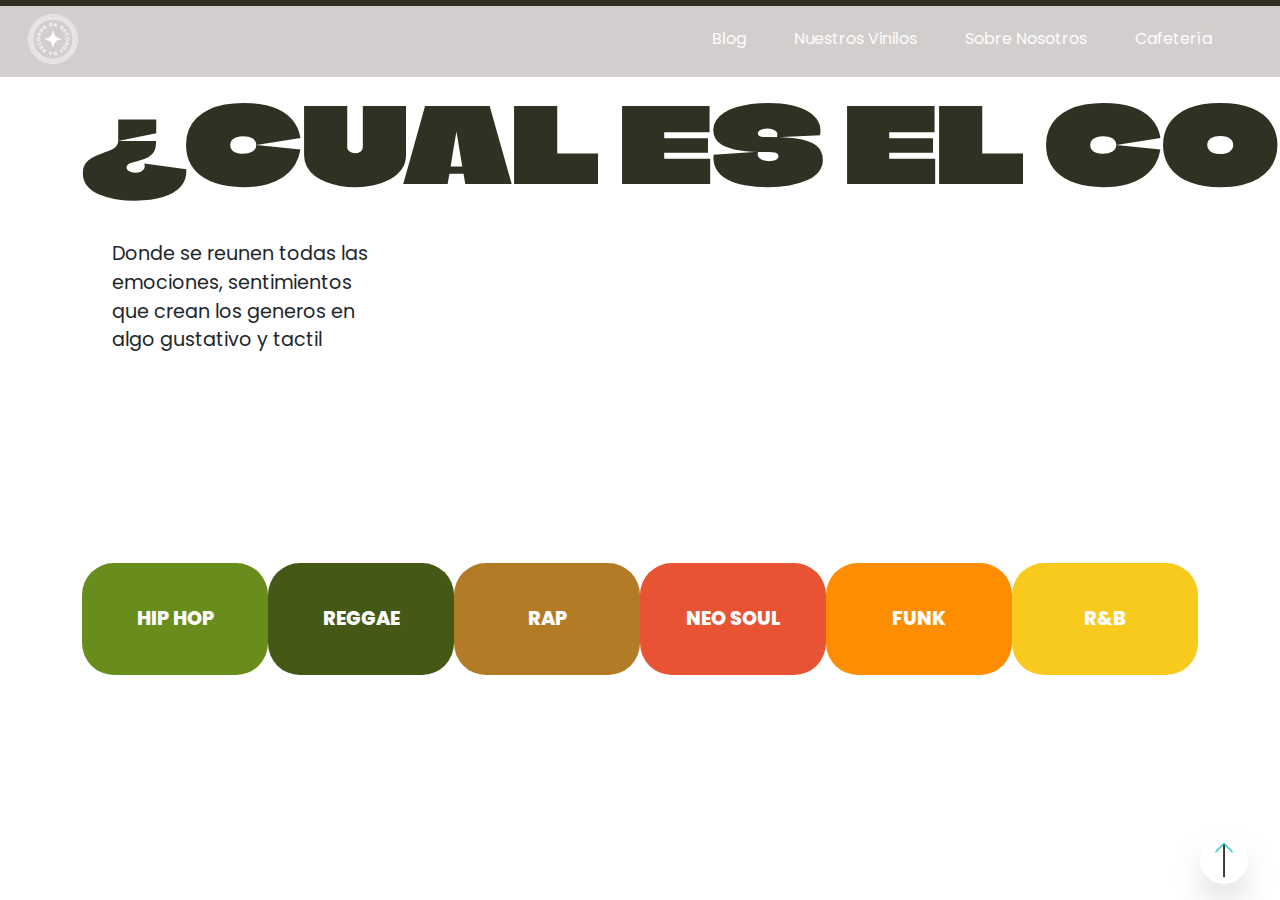
==== commit 773dea66: "Merge branch 'Cafetería-menu'" ====
--- a/cafeteria.html
+++ b/cafeteria.html
@@ -14,13 +14,14 @@
     <link rel="preconnect" href="https://fonts.gstatic.com" crossorigin>
     <link href="https://fonts.googleapis.com/css2?family=Josefin+Slab:wght@100&family=K2D:wght@300;400&family=Poiret+One&family=Poppins:ital,wght@0,100;0,200;0,300;0,400;0,500;0,600;0,700;0,800;0,900;1,100;1,200;1,300;1,400;1,500;1,600;1,700;1,800;1,900&family=Train+One&display=swap" rel="stylesheet">
     <link rel="stylesheet" href="https://cdnjs.cloudflare.com/ajax/libs/font-awesome/6.0.0-beta3/css/all.min.css">
+    <link href="https://fonts.googleapis.com/css2?family=Climate+Crisis&display=swap" rel="stylesheet">
 
     
     <!-- css BOOTSTRAP -->
     <link href="https://cdn.jsdelivr.net/npm/bootstrap@5.3.3/dist/css/bootstrap.min.css" rel="stylesheet" integrity="sha384-QWTKZyjpPEjISv5WaRU9OFeRpok6YctnYmDr5pNlyT2bRjXh0JMhjY6hW+ALEwIH" crossorigin="anonymous">
     
     <!-- css -->
-    <link rel="stylesheet" href="css/styles.css" />
+    <link rel="stylesheet" href="css/cafeteria.css" />
 
      <!-- JQUERY -->
      <script src="https://cdnjs.cloudflare.com/ajax/libs/jquery/3.7.1/jquery.min.js" integrity="sha512-v2CJ7UaYy4JwqLDIrZUI/4hqeoQieOmAZNXBeQyjo21dadnwR+8ZaIJVT8EE2iyI61OV8e6M8PP2/4hpQINQ/g==" crossorigin="anonymous" referrerpolicy="no-referrer"></script>
@@ -32,14 +33,1119 @@
     </header>
 
     <main>
-        <section id="losmasvendidos"></section>
-        <section id="top3"></section>
-        <section id="generos"></section>
+    <div class="center">
+        <div class="progress-container">
+          <div class="progress-bar" id="bar"></div>
+        </div>
+        <nav id="menu" class="navbar navbar-expand-lg position-fixed">
+          <div class="container-fluid">
+            <a class="navbar-brand px-3" href="#" id="logo-menu"><img src="MEDIA/EXTRA/favicon.negativo.png" alt=""></a>
+            <button class="navbar-toggler" type="button" data-bs-toggle="collapse" data-bs-target="#navbarNav"
+              aria-controls="navbarNav" aria-expanded="false" aria-label="Toggle navigation">
+              <span class="navbar-toggler-icon"></span>
+            </button>
+            <div class="collapse navbar-collapse" id="navbarNav">
+              <ul class="navbar-nav ms-auto">
+                <li class="nav-item px-3">
+                    <a class="nav-link" href="#blog">Blog</a>
+                  </li>
+                <li class="nav-item px-3">
+                  <a class="nav-link" href="#losmasvendidos">Nuestros Vinilos</a>
+                </li>
+                <li class="nav-item px-3">
+                  <a class="nav-link" href="#sobre_nosotros">Sobre Nosotros</a>
+                </li>
+                <li class="nav-item px-3">
+                  <a class="nav-link" href="#cafeteria">Cafetería</a>
+                <li class="nav-item px-3">
+                  <img src="MEDIA/EXTRA/x.svg" alt="x" class="close-menu" id="closemenu">
+                </li>
+              </ul>
+            </div>
+          </div>
+        </nav>
+      </div>
+
+    <main>
+        <section id="intro">
+            <div class="container my-5">
+                <div class="marquee-container">
+                <h1 id="marquee-title" class="marquee">¿CUAL ES EL CONCEPTO?</h1>
+                </div>
+            </div>
+
+            <div class="scroll-text-container" style="display: none;">
+                <p id="scroll-text" class="scroll-text">Donde se reunen todas las emociones, sentimientos que crean los generos en algo gustativo y tactil</p>
+            </div>
+
+            <div class="introtext">
+                <p>Donde se reunen todas las emociones, sentimientos que crean los generos en algo gustativo y tactil</p>
+            </div>
+
+        </section>
+        <section id="menus">
+            <div class="container my-5">
+                <!-- Squares Section -->
+                <div class="squares-grid d-flex justify-content-between">
+                  <div class="square" data-content="Sample content for Square 1" data-id="1" style="background-color: #698D1C;">
+                    <span>HIP HOP</span>
+                  </div>
+                  <div class="square" data-content="Sample content for Square 2" data-id="2" style="background-color: #445916;">
+                    <span>REGGAE</span>
+                  </div>
+                  <div class="square" data-content="Sample content for Square 3" data-id="3" style="background-color: #B47B26;">
+                    <span>RAP</span>
+                  </div>
+                  <div class="square" data-content="Sample content for Square 4" data-id="4" style="background-color: #E85333;">
+                    <span>NEO SOUL</span>
+                  </div>
+                  <div class="square" data-content="Sample content for Square 5" data-id="5" style="background-color: #FF8D00;">
+                    <span>FUNK</span>
+                  </div>
+                  <div class="square" data-content="Sample content for Square 6" data-id="6" style="background-color: #F9CA1E;">
+                    <span>R&B</span>
+                  </div>
+                </div>
+              
+                <!-- Expanded View -->
+                <div class="expanded-square" id="expanded-1" style="background-color: #698D1C;">
+                  <button class="close-btn">X</button>
+                  <div class="expanded-content d-flex flex-column justify-content-between">
+                    <div class="text-section">
+                      <p class="menu-title" style="font-size: 2rem; font-weight: 600;">BEBIDAS</p>
+                      <p>“Mocha Delight” - Una bebida inspirada en la canción “Pass the Courvoisier” by Busta Rhymes.</p>
+                      <p>“Espresso Flow” - Un espresso con un toque de especias, inspirada en los ritmos del hip hop.</p>
+                      <p class="menu-title" style="font-size: 2rem; font-weight: 600;">COMIDA</p>
+                      <p>"In Da Club Wings” - La canción original es "In Da Club" by 50 Cent - el concepto del plato son unas alitas de pollo con una salsa de teriyaki y sésamo.</p>
+                      <p>“A Tribe Called Quests Ham 'N' Eggs” - La canción original es "Ham 'N' Eggs" by A Tribe Called Quest - El concepto sería unos huevos rotos con jamón y patatas.</p>
+                      <p class="menu-title" style="font-size: 2rem; font-weight: 600;">POSTRES</p>
+                      <p>“Big Poppa's Puff" - La canción original es “Big Poppa” by The Notorious B.I.G. Un hojaldre ligero y hojaldrado (como un hojaldre de crema).</p>
+                      <p>“All About the Benjamins Brownies” - La canción original es “It's All About the Benjamins” by Puff Daddy - Brownies con un sabor a un chocolate oscuro.</p>
+                    </div>
+                  </div>
+                  <div class="black-section">
+                    <div class="black-section-title">
+                        <span>¿QUIEN INSPIRO LOS PLATOS?</span>
+                    </div>
+                    <div class="big_poppa">
+                        <img src="MEDIA/NUESTROS VINILOS/LOS MAS VENDIDOS/bigpoppahiphop.webp" alt="big_poppa" class="big_poppa_img img-bl img-bl-hover">
+                    </div>
+                    <div class="bustarhymes">
+                        <img src="MEDIA/CAFETERIA/ARTISTAS/HIP HOP/bustarhymeshiphop.webp" alt="bustarhymes" class="bustarhymes_img img-bl img-bl-hover">
+                    </div>
+                    <div class="cent">
+                        <img src="MEDIA/CAFETERIA/ARTISTAS/HIP HOP/50centhiphop.webp" alt="cent" class="cent_img img-bl img-bl-hover">
+                    </div>
+                    <div class="puffdaddy">
+                        <img src="MEDIA/CAFETERIA/ARTISTAS/HIP HOP/puffdaddyhiphop.webp" alt="sade" class="puffdaddy_img img-bl img-bl-hover">
+                    </div>
+                    <div class="a_tribe_called_quest">
+                        <img src="MEDIA/NUESTROS VINILOS/LOS MAS VENDIDOS/atribecalledquesthiphop.webp" alt="a_tribe_called_quest" class="a_tribe_called_quest_img img-bl img-bl-hover main-image" data-bs-toggle="modal"
+                        data-bs-target="#mainModalhiphop">
+                    </div>
+                    <div class="circle-genre-1" style="background-color: #698D1C;"></div>
+                    <div class="circle-genre-2" style="background-color: #698D1C;"></div>
+
+
+                    <div class="modal" tabindex="-1" id="mainModalhiphop">
+                      <div class="modal-dialog">
+                        <div class="modal-content">
+                          <div class="modal-header">
+                            <h5 class="modal-title">A Tribe Called Quest</h5>
+                            <button type="button" class="btn-close" data-bs-dismiss="modal" aria-label="Close"></button>
+                          </div>
+                          <div class="modal-body" style="background-color: #698D1C; color: #fcfcfc;">
+                            <div class="left-section d-flex align-items-center justify-content-center">
+                              <img src="MEDIA\CAFETERIA\POP UP\atribecalledquesthiphop.webp" alt="Album" class="img-fluid album-image">
+                            </div>
+                            <!-- Right Half: Content -->
+                            <div class="right-section px-3">
+                              <p>
+                                A Tribe Called Quest is a groundbreaking hiphop group formed in 1985 in Queens, New York. The core members include Q-Tip (Kamaal Ibn John Fareed), Phife Dawg (Malik Taylor), Ali Shaheed Muhammad, and, initially, Jarobi White. As pioneers of the jazz-rap movement, their music is celebrated for its innovative beats, thoughtful lyrics, and seamless blending of jazz samples with hip-hop rhythms.
+
+                                Emerging as part of the Native Tongues collective a group known for Afrocentric and conscious rap A Tribe Called Quest redefined hip-hop in the late '80s and early '90s. Their witty wordplay, social commentary, and infectious beats resonated with audiences, setting them apart as one of the genre's most influential acts.
+
+                                The group disbanded in 1998 but reunited sporadically until the release of their final album in 2016. Tragically, Phife Dawg passed away in March 2016, but their legacy endures as one of the most innovative and beloved hip-hop groups of all time.
+                              </p>
+                              <h4>Discografía en Tienda</h4>
+                              <div class="discography d-flex justify-content-around mt-3">
+                                <img
+                                  src="MEDIA\CAFETERIA\POP UP\People's Instinctive Travels and the Paths of Rhythm Album Cover_11zon.webp"
+                                  alt="Disc Image 1"
+                                  class="disc-image rounded-circle"
+                                  data-bs-toggle="modal"
+                                  data-bs-target="#discModal1hiphop"
+                                />
+                                <img
+                                  src="MEDIA\CAFETERIA\POP UP\THELOWENDTHEORY_COVER_11zon.webp"
+                                  alt="Disc Image 2"
+                                  class="disc-image rounded-circle"
+                                  data-bs-toggle="modal"
+                                  data-bs-target="#discModal2hiphop"
+                                />
+                                <img
+                                  src="MEDIA\CAFETERIA\POP UP\MIDNIGHTMARAUDERS_COVER_11zon.webp"
+                                  alt="Disc Image 3"
+                                  class="disc-image rounded-circle"
+                                  data-bs-toggle="modal"
+                                  data-bs-target="#discModal3hiphop"
+                                />
+                                <img
+                                  src="MEDIA\CAFETERIA\POP UP\ATRIVECALLEDQUESTCOMPILATION_COVER.webp"
+                                  alt="Disc Image 4"
+                                  class="disc-image rounded-circle"
+                                  data-bs-toggle="modal"
+                                  data-bs-target="#discModal4hiphop"
+                                />
+                              </div>
+                            </div>
+                          </div>
+                          <div class="modal-footer" style="background-color: #698D1C;">
+                            <button type="button" class="btn btn-secondary" data-bs-dismiss="modal" style="font-family:'Poppins';">Close</button>
+                          </div>
+                        </div>
+                      </div>
+                    </div>
+
+                    <!-- Individual Modals for Circular Images -->
+                    <div class="modal fade" id="discModal1hiphop" tabindex="-1" aria-labelledby="discModal1Labelhiphop" aria-hidden="true">
+                      <div class="modal-dialog modal-lg">
+                        <div class="modal-content">
+                          <div class="modal-header">
+                            <h5 class="modal-title" id="discModal1Labelhiphop">People's Instinctive Travels and the Paths of Rhythm</h5>
+                            <button type="button" class="btn-close" data-bs-dismiss="modal" aria-label="Close"></button>
+                          </div>
+                          <div class="modal-body" style="background-color: #698D1C; color: #fcfcfc;">
+                            <p>El álbum debut de A Tribe Called Quest es un viaje colorido y experimental que combina jazz, funk y temas afrocentristas. El vinilo incluye temas icónicos como Can I Kick It? y Bonita Applebum. Su tono juguetón e introspectivo marcó el inicio del enfoque revolucionario del grupo hacia el hip-hop.</p>
+                          </div>
+                        </div>
+                      </div>
+                    </div>
+                    <div class="modal fade" id="discModal2hiphop" tabindex="-1" aria-labelledby="discModal2Labelhiphop" aria-hidden="true">
+                      <div class="modal-dialog modal-lg">
+                        <div class="modal-content">
+                          <div class="modal-header">
+                            <h5 class="modal-title" id="discModal2Labelhiphop">THE LOW END THEORY</h5>
+                            <button type="button" class="btn-close" data-bs-dismiss="modal" aria-label="Close"></button>
+                          </div>
+                          <div class="modal-body" style="background-color: #698D1C; color: #fcfcfc;">
+                            <p>Una obra maestra que define el género, fusionando instrumentación minimalista de jazz con bajos profundos y letras de contenido social. Canciones como Check the Rhime y Scenario destacan en este álbum.</p>
+                          </div>
+                        </div>
+                      </div>
+                    </div>
+                    <div class="modal fade" id="discModal3hiphop" tabindex="-1" aria-labelledby="discModal3Labelhiphop" aria-hidden="true">
+                      <div class="modal-dialog modal-lg">
+                        <div class="modal-content">
+                          <div class="modal-header">
+                            <h5 class="modal-title" id="discModal3Labelhiphop">MIDNIGHT MARAUDERS</h5>
+                            <button type="button" class="btn-close" data-bs-dismiss="modal" aria-label="Close"></button>
+                          </div>
+                          <div class="modal-body" style="background-color: #698D1C; color: #fcfcfc;">
+                            <p>Una continuación refinada y pulida de The Low End Theory, este álbum presenta temas atemporales como Award Tour y Electric Relaxation. La sinergia del grupo está en su punto más alto aquí.</p>
+                          </div>
+                        </div>
+                      </div>
+                    </div>
+                    <div class="modal fade" id="discModal4hiphop" tabindex="-1" aria-labelledby="discModal4Labelhiphop" aria-hidden="true">
+                      <div class="modal-dialog modal-lg">
+                        <div class="modal-content">
+                          <div class="modal-header">
+                            <h5 class="modal-title" id="discModal4Labelhiphop">A TRIBE CALLED QUEST COMPILATION</h5>
+                            <button type="button" class="btn-close" data-bs-dismiss="modal" aria-label="Close"></button>
+                          </div>
+                          <div class="modal-body" style="background-color: #698D1C; color: #fcfcfc;">
+                            <p>El álbum recopilatorio de A Tribe Called Quest reúne una selección de los mayores éxitos y canciones esenciales de su influyente discografía. Esta colección sirve como una celebración de su legado, destacando su innovadora mezcla de jazz, hip-hop y líricas conscientes. Canciones como Can I Kick It?, Electric Relaxation, y Award Tour ofrecen una muestra representativa de la profundidad y diversidad de su sonido.</p>
+                          </div>
+                        </div>
+                      </div>
+                    </div>
+                  </div>
+
+                  <div class="image-carousel-title">
+                    <span>LA TERAZZA</span>
+                </div>
+                  <div class="image-carousel">
+                    <div class="carousel-wrapper">
+                      <div class="carousel-images">
+                        <img src="MEDIA/CAFETERIA/TERRAZA/tocadiscos_11zon.webp" alt="Image 1">
+                        <img src="MEDIA/CAFETERIA/TERRAZA/pexels-rachel-claire-5865428_11zon.webp" alt="Image 2">
+                        <img src="MEDIA/CAFETERIA/TERRAZA/sofar-sounds-dec18-jane-jimenez-for-sofar-sounds_11zon.jpeg" alt="Image 3">
+                        <img src="MEDIA/CAFETERIA/TERRAZA/pexels-foerder-zone-441814813-17801359_11zon.webp" alt="Image 4">
+                        <img src="MEDIA/CAFETERIA/TERRAZA/pexels-rachel-claire-6761494_11zon.webp" alt="Image 5">
+                        <img src="MEDIA/CAFETERIA/TERRAZA/pexels-foerder-zone-441814813-17801374_11zon.webp" alt="Image 6">
+                      </div>
+                    </div>
+                    <button class="carousel-arrow left-arrow">&#10094;</button>
+                    <button class="carousel-arrow right-arrow">&#10095;</button>
+                  </div>
+                </div>
+
+                <div class="expanded-square" id="expanded-2" style="background-color: #445916;">
+                    <button class="close-btn">X</button>
+                    <div class="expanded-content d-flex flex-column justify-content-between">
+                    <div class="text-section">
+                      <p class="menu-title" style="font-size: 2rem; font-weight: 600;">BEBIDAS</p>
+                      <p>“Reggae Got Soul Tea” - La canción original es “Reggae Got Soul” de Toots & The Maytals, está bebida es un té helado de hibisco con rodajas de limón y un toque de azúcar, una bebida refrescante que captura la esencia de la cultura caribeña.</p>
+                      <p>"Guess Who's Coming to Dinner" - La canción original es "Guess Who's Coming to Dinner" de Black Uhuru la bebida consiste en un cóctel de ron con jugo de piña y un toque de menta, un trago refrescante que invita a celebrar la amistad y la buena compañía.</p>
+                      <p class="menu-title" style="font-size: 2rem; font-weight: 600;">COMIDA</p>
+                      <p>“The Harder They Come Steak” - La canción original es “The Harder They Come” de Jimmy Cliff, el plato consiste en un plato contundente de carne de res guisada, cocinada a fuego lento con especias y verduras, servido sobre un lecho de arroz.</p>
+                      <p>“Marcus Garvey Plantain” - La canción original es “Marcus Garvey” de Burning Spears, el plato consiste en unos bocaditos de plátano fritos, dulces y crujientes, servidos con un dip de aguacate</p>
+                      <p class="menu-title" style="font-size: 2rem; font-weight: 600;">POSTRES</p>
+                      <p>“Harry Belafonte's Banana split" - La canción original es "Banana Boat Song" by Harry Belafonte - El concepto de este plato sería de un Banana Sunday con tres bolas de helado de Vainilla, Chocolate, y Fresa, con crema de nata por encima, sirope de chocolate y chispas de caramelo.</p>
+                      <p>“One Love Lemon Cake” - La canción original es “One Love” de Bob Marley, el postre es un pastel de limón suave y brillante.</p>
+                    </div>
+                  </div>
+                  <div class="black-section">
+                    <div class="black-section-title">
+                        <span>¿QUIEN INSPIRO LOS PLATOS?</span>
+                    </div>
+                    <div class="big_poppa">
+                        <img src="MEDIA/CAFETERIA/ARTISTAS/REGGAE/burningspearsreggae.webp" alt="big_poppa" class="big_poppa_img img-bl img-bl-hover">
+                    </div>
+                    <div class="bustarhymes">
+                        <img src="MEDIA/CAFETERIA/ARTISTAS/REGGAE/jimmycliffreggae.webp" alt="bustarhymes" class="bustarhymes_img img-bl img-bl-hover">
+                    </div>
+                    <div class="cent">
+                        <img src="MEDIA/CAFETERIA/ARTISTAS/REGGAE/harrybelafontereggae.webp" alt="cent" class="cent_img img-bl img-bl-hover">
+                    </div>
+                    <div class="puffdaddy">
+                        <img src="MEDIA/CAFETERIA/ARTISTAS/REGGAE/blackuhurureggae.webp" alt="sade" class="puffdaddy_img img-bl img-bl-hover">
+                    </div>
+                    <div class="a_tribe_called_quest">
+                        <img src="MEDIA/CAFETERIA/ARTISTAS/REGGAE/bobmarleyreggae.webp" alt="a_tribe_called_quest" class="a_tribe_called_quest_img img-bl img-bl-hover main-image" data-bs-toggle="modal"
+                        data-bs-target="#mainModalreggae">
+                    </div>
+                    <div class="circle-genre-1" style="background-color: #445916;"></div>
+                    <div class="circle-genre-2" style="background-color: #445916;"></div>
+                  </div>
+                  
+                  <div class="modal" tabindex="-1" id="mainModalreggae">
+                    <div class="modal-dialog">
+                      <div class="modal-content">
+                        <div class="modal-header">
+                          <h5 class="modal-title">Bob Marley</h5>
+                          <button type="button" class="btn-close" data-bs-dismiss="modal" aria-label="Close"></button>
+                        </div>
+                        <div class="modal-body" style="background-color: #445916; color: #fcfcfc;">
+                          <div class="left-section d-flex align-items-center justify-content-center">
+                            <img src="MEDIA/CAFETERIA/ARTISTAS/REGGAE/bobmarleyreggae.webp" alt="Album" class="img-fluid album-image">
+                          </div>
+                          <!-- Right Half: Content -->
+                          <div class="right-section px-3">
+                            <p>
+                              Robert Nesta Marley, known worldwide as Bob Marley, was born on February 6, 1945, in Nine Mile, Jamaica. A cultural icon and the face of reggae music, Marley is celebrated for his profound influence on music, social activism, and spirituality. Growing up in a rural village, he faced economic struggles but found solace and expression in music.
+
+                              In the early 1960s, Marley formed the group The Wailers, alongside Peter Tosh and Bunny Wailer. Together, they helped popularize reggae, incorporating elements of ska and rocksteady. Bob Marley's music, infused with messages of love, unity, and resistance, became a voice for the oppressed, resonating globally.
+
+                              Marley also embraced Rastafarianism, which profoundly influenced his music and life philosophy. His spirituality and advocacy for peace and justice continue to inspire people worldwide. Tragically, Marley passed away on May 11, 1981, due to cancer, but his legacy lives on.
+                            </p>
+                            <h4>Discografía en Tienda</h4>
+                            <div class="discography d-flex justify-content-around mt-3">
+                              <img
+                                src="MEDIA/CAFETERIA/POP UP/Rastaman Vibration Album Cover_11zon.webp"
+                                alt="Disc Image 1"
+                                class="disc-image rounded-circle"
+                                data-bs-toggle="modal"
+                                data-bs-target="#discModal1reggae"
+                              />
+                              <img
+                                src="MEDIA/CAFETERIA/POP UP/Exodus Album Cover_11zon.webp"
+                                alt="Disc Image 2"
+                                class="disc-image rounded-circle"
+                                data-bs-toggle="modal"
+                                data-bs-target="#discModal2reggae"
+                              />
+                              <img
+                                src="MEDIA/CAFETERIA/POP UP/Kaya Album Cover_11zon.webp"
+                                alt="Disc Image 3"
+                                class="disc-image rounded-circle"
+                                data-bs-toggle="modal"
+                                data-bs-target="#discModal3reggae"
+                              />
+                              <img
+                                src="MEDIA/CAFETERIA/POP UP/Survival Album Cover_11zon.webp"
+                                alt="Disc Image 4"
+                                class="disc-image rounded-circle"
+                                data-bs-toggle="modal"
+                                data-bs-target="#discModal4reggae"
+                              />
+                            </div>
+                          </div>
+                        </div>
+                        <div class="modal-footer" style="background-color: #445916;">
+                          <button type="button" class="btn btn-secondary" data-bs-dismiss="modal" style="font-family:'Poppins';">Close</button>
+                        </div>
+                      </div>
+                    </div>
+                  </div>
+
+                  <!-- Individual Modals for Circular Images -->
+                  <div class="modal fade" id="discModal1reggae" tabindex="-1" aria-labelledby="discModal1Labelreggae" aria-hidden="true">
+                    <div class="modal-dialog modal-lg">
+                      <div class="modal-content">
+                        <div class="modal-header">
+                          <h5 class="modal-title" id="discModal1Labelreggae">Rastaman Vibration</h5>
+                          <button type="button" class="btn-close" data-bs-dismiss="modal" aria-label="Close"></button>
+                        </div>
+                        <div class="modal-body" style="background-color: #445916; color: #fcfcfc;">
+                          <p>Este álbum llevó a Marley al éxito en Estados Unidos, con temas como War y Positive Vibration. Explora temas de espiritualidad y justicia social.</p>
+                        </div>
+                      </div>
+                    </div>
+                  </div>
+                  <div class="modal fade" id="discModal2reggae" tabindex="-1" aria-labelledby="discModal2Labelreggae" aria-hidden="true">
+                    <div class="modal-dialog modal-lg">
+                      <div class="modal-content">
+                        <div class="modal-header">
+                          <h5 class="modal-title" id="discModal2Labelreggae">Exodus</h5>
+                          <button type="button" class="btn-close" data-bs-dismiss="modal" aria-label="Close"></button>
+                        </div>
+                        <div class="modal-body" style="background-color: #445916; color: #fcfcfc;">
+                          <p>Considerado uno de los mejores álbumes de Marley, incluye clásicos como Jamming, One Love y Three Little Birds. Combina espiritualidad, política y optimismo.</p>
+                        </div>
+                      </div>
+                    </div>
+                  </div>
+                  <div class="modal fade" id="discModal3reggae" tabindex="-1" aria-labelledby="discModal3Labelreggae" aria-hidden="true">
+                    <div class="modal-dialog modal-lg">
+                      <div class="modal-content">
+                        <div class="modal-header">
+                          <h5 class="modal-title" id="discModal3Labelreggae">Kaya</h5>
+                          <button type="button" class="btn-close" data-bs-dismiss="modal" aria-label="Close"></button>
+                        </div>
+                        <div class="modal-body" style="background-color: #445916; color: #fcfcfc;">
+                          <p>Este álbum tiene un tono más relajado y romántico, con canciones como Is This Love y Sun Is Shining. Celebrando el amor y la vida, es un contraste con sus álbumes anteriores más políticos.</p>
+                        </div>
+                      </div>
+                    </div>
+                  </div>
+                  <div class="modal fade" id="discModal4reggae" tabindex="-1" aria-labelledby="discModal4Labelreggae" aria-hidden="true">
+                    <div class="modal-dialog modal-lg">
+                      <div class="modal-content">
+                        <div class="modal-header">
+                          <h5 class="modal-title" id="discModal4Labelreggae">Survival</h5>
+                          <button type="button" class="btn-close" data-bs-dismiss="modal" aria-label="Close"></button>
+                        </div>
+                        <div class="modal-body" style="background-color: #445916; color: #fcfcfc;">
+                          <p>Un álbum profundamente político que aborda el panafricanismo y la resistencia. Temas como Africa Unite y Zimbabwe refuerzan su compromiso con la justicia social.</p>
+                        </div>
+                      </div>
+                    </div>
+                  </div>
+
+                  <div class="image-carousel-title">
+                    <span>LA TERAZZA</span>
+                  </div>
+                  <div class="image-carousel">
+                    <div class="carousel-wrapper">
+                      <div class="carousel-images">
+                        <img src="MEDIA/CAFETERIA/TERRAZA/tocadiscos_11zon.webp" alt="Image 1">
+                        <img src="MEDIA/CAFETERIA/TERRAZA/pexels-rachel-claire-5865428_11zon.webp" alt="Image 2">
+                        <img src="MEDIA/CAFETERIA/TERRAZA/sofar-sounds-dec18-jane-jimenez-for-sofar-sounds_11zon.jpeg" alt="Image 3">
+                        <img src="MEDIA/CAFETERIA/TERRAZA/pexels-foerder-zone-441814813-17801359_11zon.webp" alt="Image 4">
+                        <img src="MEDIA/CAFETERIA/TERRAZA/pexels-rachel-claire-6761494_11zon.webp" alt="Image 5">
+                        <img src="MEDIA/CAFETERIA/TERRAZA/pexels-foerder-zone-441814813-17801374_11zon.webp" alt="Image 6">
+                      </div>
+                    </div>
+                    <button class="carousel-arrow left-arrow">&#10094;</button>
+                    <button class="carousel-arrow right-arrow">&#10095;</button>
+                  </div>
+                </div>
+
+                <div class="expanded-square" id="expanded-3" style="background-color: #B47B26;">
+                <button class="close-btn">X</button>
+                <div class="expanded-content d-flex flex-column justify-content-between">
+                    <div class="text-section">
+                      <p class="menu-title" style="font-size: 2rem; font-weight: 600;">BEBIDAS</p>
+                      <p>“MF Doom's One and only Bear” - La canción original es “One Beer” por MF Doom - Es la cerveza que MF Doom explica en su letra.</p>
+                      <p>“Tyler's Lemonade” - La canción original es “LEMONHEAD”by Tyler The Creator - Está bebida consistía en una limonada con piezas de limón, menta y un poco de chia.</p>
+                      <p class="menu-title" style="font-size: 2rem; font-weight: 600;">COMIDA</p>
+                      <p>“Hamburguesa King Kunta” - La canción original es “King Kunta” de Kendrick Lamar, el plato es una hamburguesa de ternera con aguacate, queso cheddar y salsa barbacoa, fuerte y contundente, con un toque de rebelión.</p>
+                      <p>“Patatas Fritas" Just Don't Give a Fuck" La canción original es “Just Don't Give a Fuck” de Eminem, el plato consiste en unas patatas que declaran que a veces la mejor forma de disfrutar es sin preocupaciones ni limitaciones.</p>
+                      <p class="menu-title" style="font-size: 2rem; font-weight: 600;">POSTRES</p>
+                      <p>“Outkasts Red Velvet” - La canción original es “Red Velvet” by Outkast - El postre plato consistiría en un pedazo de Red Velvet cake.</p>
+                      <p>“MF Doom's Chocolate Chip Kookies” - La canción original es “Kookies” por MF Doom - El plato consitería en unas galletas de chocolates.</p>
+                    </div>
+                  </div>
+                  <div class="black-section">
+                    <div class="black-section-title">
+                        <span>¿QUIEN INSPIRO LOS PLATOS?</span>
+                    </div>
+                    <div class="big_poppa">
+                        <img src="MEDIA/CAFETERIA/ARTISTAS/RAP/mfdoomrap.webp" alt="big_poppa" class="big_poppa_img img-bl img-bl-hover">
+                    </div>
+                    <div class="bustarhymes">
+                        <img src="MEDIA/CAFETERIA/ARTISTAS/RAP/Kendrick-Lamar-GNX_11zon.webp" alt="bustarhymes" class="bustarhymes_img img-bl img-bl-hover">
+                    </div>
+                    <div class="cent">
+                        <img src="MEDIA/CAFETERIA/ARTISTAS/RAP/outkast_11zon.webp" alt="cent" class="cent_img img-bl img-bl-hover">
+                    </div>
+                    <div class="puffdaddy">
+                        <img src="MEDIA/CAFETERIA/ARTISTAS/RAP/eminemrap.webp" alt="sade" class="puffdaddy_img img-bl img-bl-hover">
+                    </div>
+                    <div class="a_tribe_called_quest">
+                        <img src="MEDIA/CAFETERIA/ARTISTAS/RAP/chromakopia Album Cover.webp" alt="a_tribe_called_quest" class="a_tribe_called_quest_img img-bl img-bl-hover main-image" data-bs-toggle="modal"
+                        data-bs-target="#mainModalrap">
+                    </div>
+                    <div class="circle-genre-1" style="background-color: #B47B26;"></div>
+                    <div class="circle-genre-2" style="background-color: #B47B26;"></div>
+                  </div>
+
+                  <div class="modal" tabindex="-1" id="mainModalrap">
+                    <div class="modal-dialog">
+                      <div class="modal-content">
+                        <div class="modal-header">
+                          <h5 class="modal-title">Tyler the Creator</h5>
+                          <button type="button" class="btn-close" data-bs-dismiss="modal" aria-label="Close"></button>
+                        </div>
+                        <div class="modal-body" style="background-color: #B47B26; color: #fcfcfc;">
+                          <div class="left-section d-flex align-items-center justify-content-center">
+                            <img src="MEDIA/CAFETERIA/POP UP/chromakopia Album Cover.webp" alt="Album" class="img-fluid album-image">
+                          </div>
+                          <!-- Right Half: Content -->
+                          <div class="right-section px-3">
+                            <p>
+                              Tyler Gregory Okonma, better known as Tyler, The Creator, was born on March 6, 1991, in Ladera Heights, California. He rose to prominence as the co-founder of the alternative hip-hop collective Odd Future, known for their raw and provocative style. Tyler's innovative production, eccentric personality, and creative direction have solidified him as one of the most influential artists of his generation.
+
+                              His artistry extends beyond music; Tyler is also a fashion designer (founder of the brand Golf Wang) and a visual artist. He's known for his bold reinvention with each album, often challenging genre conventions and blending rap, jazz, R&B, and indie influences.
+                            </p>
+                            <h4>Discografía en Tienda</h4>
+                            <div class="discography d-flex justify-content-around mt-3">
+                              <img
+                                src="MEDIA/CAFETERIA/POP UP/FLOWERBOY_COVER_11zon.webp"
+                                alt="Disc Image 1"
+                                class="disc-image rounded-circle"
+                                data-bs-toggle="modal"
+                                data-bs-target="#discModal1rap"
+                              />
+                              <img
+                                src="MEDIA/CAFETERIA/POP UP/IGOR_COVER_11zon.webp"
+                                alt="Disc Image 2"
+                                class="disc-image rounded-circle"
+                                data-bs-toggle="modal"
+                                data-bs-target="#discModal2rap"
+                              />
+                              <img
+                                src="MEDIA/CAFETERIA/POP UP/callmeifyougetlost Album Cover.webp"
+                                alt="Disc Image 3"
+                                class="disc-image rounded-circle"
+                                data-bs-toggle="modal"
+                                data-bs-target="#discModal3rap"
+                              />
+                              <img
+                                src="MEDIA/CAFETERIA/POP UP/chromakopia Album Cover.webp"
+                                alt="Disc Image 4"
+                                class="disc-image rounded-circle"
+                                data-bs-toggle="modal"
+                                data-bs-target="#discModal4rap"
+                              />
+                            </div>
+                          </div>
+                        </div>
+                        <div class="modal-footer" style="background-color: #B47B26;">
+                          <button type="button" class="btn btn-secondary" data-bs-dismiss="modal" style="font-family:'Poppins';">Close</button>
+                        </div>
+                      </div>
+                    </div>
+                  </div>
+
+                  <!-- Individual Modals for Circular Images -->
+                  <div class="modal fade" id="discModal1rap" tabindex="-1" aria-labelledby="discModal1Labelrap" aria-hidden="true">
+                    <div class="modal-dialog modal-lg">
+                      <div class="modal-content">
+                        <div class="modal-header">
+                          <h5 class="modal-title" id="discModal1Labelrap">Flower Boy</h5>
+                          <button type="button" class="btn-close" data-bs-dismiss="modal" aria-label="Close"></button>
+                        </div>
+                        <div class="modal-body" style="background-color: #B47B26; color: #fcfcfc;">
+                          <p>Flower Boy marcó un punto de inflexión en la carrera de Tyler, mostrando una madurez emocional y artística sin precedentes. El álbum aborda temas como la soledad, la identidad y la vulnerabilidad, en contraste con sus trabajos anteriores más agresivos y provocativos. Con temas como See You Again (con Kali Uchis), 911 / Mr. Lonely y Boredom, Tyler presenta un enfoque más melódico y orquestado, destacándose por su producción rica y detallada.</p>
+                        </div>
+                      </div>
+                    </div>
+                  </div>
+                  <div class="modal fade" id="discModal2rap" tabindex="-1" aria-labelledby="discModal2Labelrap" aria-hidden="true">
+                    <div class="modal-dialog modal-lg">
+                      <div class="modal-content">
+                        <div class="modal-header">
+                          <h5 class="modal-title" id="discModal2Labelrap">IGOR</h5>
+                          <button type="button" class="btn-close" data-bs-dismiss="modal" aria-label="Close"></button>
+                        </div>
+                        <div class="modal-body" style="background-color: #B47B26; color: #fcfcfc;">
+                          <p>IGOR es un álbum conceptual que narra una historia de amor, desamor y aceptación. A diferencia de sus trabajos anteriores, Tyler adopta un enfoque más cohesivo y emocional, fusionando géneros como el soul, el R&B, y la electrónica. Con temas como Earfquake, A Boy Is a Gun, y New Magic Wand, la producción de IGOR utiliza sintetizadores cálidos, percusiones pulsantes y capas vocales para crear un sonido único y evocador. Este álbum le valió a Tyler el Grammy al Mejor Álbum de Rap en 2020, aunque desafiaba las convenciones del género.</p>
+                        </div>
+                      </div>
+                    </div>
+                  </div>
+                  <div class="modal fade" id="discModal3rap" tabindex="-1" aria-labelledby="discModal3Labelrap" aria-hidden="true">
+                    <div class="modal-dialog modal-lg">
+                      <div class="modal-content">
+                        <div class="modal-header">
+                          <h5 class="modal-title" id="discModal3Labelrap">CALL ME IF YOU GET LOST</h5>
+                          <button type="button" class="btn-close" data-bs-dismiss="modal" aria-label="Close"></button>
+                        </div>
+                        <div class="modal-body" style="background-color: #B47B26; color: #fcfcfc;">
+                          <p>Call Me If You Get Lost es una oda al hip-hop clásico y un testimonio de la versatilidad de Tyler como rapero, productor y narrador. Presentado como un "álbum de viajes", utiliza la metáfora del turismo para explorar temas de amor, pérdida, éxito y nostalgia. Con canciones como Lumberjack, Sweet / I Thought You Wanted to Dance, y Wilshire, Tyler mezcla ritmos contemporáneos con influencias de los mixtapes de DJ Drama, quien actúa como anfitrión del álbum.</p>
+                        </div>
+                      </div>
+                    </div>
+                  </div>
+                  <div class="modal fade" id="discModal4rap" tabindex="-1" aria-labelledby="discModal4Labelrap" aria-hidden="true">
+                    <div class="modal-dialog modal-lg">
+                      <div class="modal-content">
+                        <div class="modal-header">
+                          <h5 class="modal-title" id="discModal4Labelrap">Chromakopia</h5>
+                          <button type="button" class="btn-close" data-bs-dismiss="modal" aria-label="Close"></button>
+                        </div>
+                        <div class="modal-body" style="background-color: #B47B26; color: #fcfcfc;">
+                          <p>Este álbum conceptual es una vibrante exploración de colores y emociones. Cada canción representa un matiz distinto, fusionando géneros como el jazz, el R&B, el hip-hop y la electrónica. Con temas destacados como Violet Visions y Crimson Currents, Tyler lleva su producción creativa y narrativa a un nuevo nivel.</p>
+                        </div>
+                      </div>
+                    </div>
+                  </div>
+                  
+                  <div class="image-carousel-title">
+                    <span>LA TERAZZA</span>
+                </div>
+                  <div class="image-carousel">
+                    <div class="carousel-wrapper">
+                      <div class="carousel-images">
+                        <img src="MEDIA/CAFETERIA/TERRAZA/tocadiscos_11zon.webp" alt="Image 1">
+                        <img src="MEDIA/CAFETERIA/TERRAZA/pexels-rachel-claire-5865428_11zon.webp" alt="Image 2">
+                        <img src="MEDIA/CAFETERIA/TERRAZA/sofar-sounds-dec18-jane-jimenez-for-sofar-sounds_11zon.jpeg" alt="Image 3">
+                        <img src="MEDIA/CAFETERIA/TERRAZA/pexels-foerder-zone-441814813-17801359_11zon.webp" alt="Image 4">
+                        <img src="MEDIA/CAFETERIA/TERRAZA/pexels-rachel-claire-6761494_11zon.webp" alt="Image 5">
+                        <img src="MEDIA/CAFETERIA/TERRAZA/pexels-foerder-zone-441814813-17801374_11zon.webp" alt="Image 6">
+                      </div>
+                    </div>
+                    <button class="carousel-arrow left-arrow">&#10094;</button>
+                    <button class="carousel-arrow right-arrow">&#10095;</button>
+                  </div>
+                </div>
+
+                <div class="expanded-square" id="expanded-4" style="background-color: #E85333;">
+                    <button class="close-btn">X</button>
+                    <div class="expanded-content d-flex flex-column justify-content-between">
+                        <div class="text-section">
+                          <p class="menu-title" style="font-size: 2rem; font-weight: 600;">BEBIDAS</p>
+                          <p>“Soulful Sips” - Un té relajante con manzanilla y un toque de lavanda, inspirado en las suaves vibraciones de Neo Soul.</p>
+                          <p>“Martini de Vainilla y Espresso Valerie” - La canción original es “Valerie” de Amy Winehouse, está bebida es un martini de vainilla y espresso para un final de noche suave y sofisticado.</p>
+                          <p class="menu-title" style="font-size: 2rem; font-weight: 600;">COMIDA</p>
+                          <p>“Salmón Back to Black” - La canción original es “Back to Black" de Amy Winehouse, el plato consiste en un filete de salmón a la parrilla con costra ahumada y especiada, con sabores ricos e intensos.</p>
+                          <p>“Ensalada Ex-Factor” - La canción original es “Ex-Factor” de Lauren Hill, el plato es una ensalada verde fresca con fresas, nueces y queso feta, aderezada con vinagre balsámico.</p>
+                          <p class="menu-title" style="font-size: 2rem; font-weight: 600;">POSTRES</p>
+                          <p>“Blonde Cheesecake” - La canción original es “Pink + White" de Frank Ocean, el plato es un cheesecake con una capa de coulis de maracuyá, suave y exótico.</p>
+                          <p>“Appletree Tart” - La canción con la cual se inspira en “Appletree” by Erykah Badu - El plato consiste en una tarta de manzana que representa la dulzura y los elementos terrenales que representa el artista.</p>
+                        </div>
+                      </div>
+                      <div class="black-section">
+                        <div class="black-section-title">
+                            <span>¿QUIEN INSPIRO LOS PLATOS?</span>
+                        </div>
+                        <div class="big_poppa">
+                            <img src="MEDIA/CAFETERIA/ARTISTAS/NEO SOUL/erykahbaduneosoul.webp" alt="big_poppa" class="big_poppa_img img-bl img-bl-hover">
+                        </div>
+                        <div class="bustarhymes">
+                            <img src="MEDIA/CAFETERIA/ARTISTAS/NEO SOUL/amywinehouseneosoul.webp" alt="bustarhymes" class="bustarhymes_img img-bl img-bl-hover">
+                        </div>
+                        <div class="cent">
+                            <img src="MEDIA/CAFETERIA/ARTISTAS/NEO SOUL/sadeneosoul.webp" alt="cent" class="cent_img img-bl img-bl-hover">
+                        </div>
+                        <div class="puffdaddy">
+                            <img src="MEDIA/CAFETERIA/ARTISTAS/NEO SOUL/Frank Ocean Web _11zon.webp" alt="sade" class="puffdaddy_img img-bl img-bl-hover">
+                        </div>
+                        <div class="a_tribe_called_quest">
+                            <img src="MEDIA/CAFETERIA/ARTISTAS/NEO SOUL/laurenhillneosoul.webp" alt="a_tribe_called_quest" class="a_tribe_called_quest_img img-bl img-bl-hover  main-image" data-bs-toggle="modal"
+                            data-bs-target="#mainModalneosoul">
+                        </div>
+                        <div class="circle-genre-1" style="background-color: #E85333;"></div>
+                        <div class="circle-genre-2" style="background-color: #E85333;"></div>
+                      </div>
+                      
+                      <div class="modal" tabindex="-1" id="mainModalneosoul">
+                        <div class="modal-dialog">
+                          <div class="modal-content">
+                            <div class="modal-header">
+                              <h5 class="modal-title">Lauren Hill</h5>
+                              <button type="button" class="btn-close" data-bs-dismiss="modal" aria-label="Close"></button>
+                            </div>
+                            <div class="modal-body" style="background-color: #E85333; color: #fcfcfc;">
+                              <div class="left-section d-flex align-items-center justify-content-center">
+                                <img src="MEDIA/CAFETERIA/POP UP/laurenhillneosoul.webp" alt="Album" class="img-fluid album-image">
+                              </div>
+                              <!-- Right Half: Content -->
+                              <div class="right-section px-3">
+                                <p>
+                                  Lauryn Noelle Hill, born on May 26, 1975, in South Orange, New Jersey, is a legendary singer, songwriter, rapper, and actress. A gifted artist with a commanding voice, Hill first gained prominence as a member of The Fugees, a groundbreaking hip-hop group known for their fusion of rap, reggae, and soul.
+
+                                  After achieving massive success with The Fugees, Hill launched her solo career, creating one of the most iconic albums in music history, The Miseducation of Lauryn Hill. Hill's artistry combines vulnerability, spirituality, and social consciousness, solidifying her as a voice for empowerment and authenticity.
+
+                                  Despite stepping away from the music industry at her peak, Hill's influence remains profound. She continues to perform and advocate for causes close to her heart, often integrating themes of love, identity, and faith into her music.
+                                </p>
+                                <h4>Discografía en Tienda</h4>
+                                <div class="discography d-flex justify-content-around mt-3">
+                                  <img
+                                    src="MEDIA/CAFETERIA/POP UP/Blunted on Reality Album Cover_11zon.webp"
+                                    alt="Disc Image 1"
+                                    class="disc-image rounded-circle"
+                                    data-bs-toggle="modal"
+                                    data-bs-target="#discModal1neosoul"
+                                  />
+                                  <img
+                                    src="MEDIA/CAFETERIA/POP UP/The Score Album Cover_11zon.webp"
+                                    alt="Disc Image 2"
+                                    class="disc-image rounded-circle"
+                                    data-bs-toggle="modal"
+                                    data-bs-target="#discModal2neosoul"
+                                  />
+                                  <img
+                                    src="MEDIA/CAFETERIA/POP UP/MISSEDUCATION_COVER_11zon.webp"
+                                    alt="Disc Image 3"
+                                    class="disc-image rounded-circle"
+                                    data-bs-toggle="modal"
+                                    data-bs-target="#discModal3neosoul"
+                                  />
+                                  <img
+                                    src="MEDIA/CAFETERIA/POP UP/MTV Unplugged No. 2.0 Album Cover_11zon.webp"
+                                    alt="Disc Image 4"
+                                    class="disc-image rounded-circle"
+                                    data-bs-toggle="modal"
+                                    data-bs-target="#discModal4neosoul"
+                                  />
+                                </div>
+                              </div>
+                            </div>
+                            <div class="modal-footer" style="background-color: #E85333;">
+                              <button type="button" class="btn btn-secondary" data-bs-dismiss="modal" style="font-family:'Poppins';">Close</button>
+                            </div>
+                          </div>
+                        </div>
+                      </div>
+    
+                      <!-- Individual Modals for Circular Images -->
+                      <div class="modal fade" id="discModal1neosoul" tabindex="-1" aria-labelledby="discModal1Labelneosoul" aria-hidden="true">
+                        <div class="modal-dialog modal-lg">
+                          <div class="modal-content">
+                            <div class="modal-header">
+                              <h5 class="modal-title" id="discModal1Labelneosoul">Blunted on Reality</h5>
+                              <button type="button" class="btn-close" data-bs-dismiss="modal" aria-label="Close"></button>
+                            </div>
+                            <div class="modal-body" style="background-color: #E85333; color: #fcfcfc;">
+                              <p>Blunted on Reality es el álbum debut de The Fugees, una mezcla única de hip-hop, reggae y R&B. Con canciones como "Boof Baf", "Nappy Heads" y "Vocab", el grupo fusiona elementos de música negra con una energía cruda y auténtica. El álbum destaca por su estilo experimentador y su actitud rebelde, con letras que abordan temas sociales y personales desde una perspectiva crítica y desafiante.</p>
+                            </div>
+                          </div>
+                        </div>
+                      </div>
+                      <div class="modal fade" id="discModal2neosoul" tabindex="-1" aria-labelledby="discModal2Labelneosoul" aria-hidden="true">
+                        <div class="modal-dialog modal-lg">
+                          <div class="modal-content">
+                            <div class="modal-header">
+                              <h5 class="modal-title" id="discModal2Labelneosoul">The Score</h5>
+                              <button type="button" class="btn-close" data-bs-dismiss="modal" aria-label="Close"></button>
+                            </div>
+                            <div class="modal-body" style="background-color: #E85333; color: #fcfcfc;">
+                              <p>The Score es el segundo álbum de The Fugees y uno de los más influyentes de la década de los 90. Con canciones emblemáticas como "Killing Me Softly", "Ready or Not" y "Fu-Gee-La", el álbum presenta una mezcla de hip-hop, soul, reggae y R&B, consolidando a la banda como un referente musical. La voz de Lauryn Hill brilla en este disco, llevando las canciones a otro nivel con su poderosa interpretación.</p>
+                            </div>
+                          </div>
+                        </div>
+                      </div>
+                      <div class="modal fade" id="discModal3neosoul" tabindex="-1" aria-labelledby="discModal3Labelneosoul" aria-hidden="true">
+                        <div class="modal-dialog modal-lg">
+                          <div class="modal-content">
+                            <div class="modal-header">
+                              <h5 class="modal-title" id="discModal3Labelneosoul">The Miseducation of Lauren Hill</h5>
+                              <button type="button" class="btn-close" data-bs-dismiss="modal" aria-label="Close"></button>
+                            </div>
+                            <div class="modal-body" style="background-color: #E85333; color: #fcfcfc;">
+                              <p>The Miseducation of Lauryn Hill es el álbum debut en solitario de Lauryn Hill y uno de los discos más aclamados de la historia de la música. Con éxitos como "Doo Wop (That Thing)", "Ex-Factor" y "Everything Is Everything", el álbum mezcla elementos de soul, R&B, hip-hop y reggae, mientras Hill aborda temas de amor, identidad, autoaceptación y crítica social.</p>
+                            </div>
+                          </div>
+                        </div>
+                      </div>
+                      <div class="modal fade" id="discModal4neosoul" tabindex="-1" aria-labelledby="discModal4Labelneosoul" aria-hidden="true">
+                        <div class="modal-dialog modal-lg">
+                          <div class="modal-content">
+                            <div class="modal-header">
+                              <h5 class="modal-title" id="discModal4Labelneosoul">MTV Unplugged No. 2.0</h5>
+                              <button type="button" class="btn-close" data-bs-dismiss="modal" aria-label="Close"></button>
+                            </div>
+                            <div class="modal-body" style="background-color: #E85333; color: #fcfcfc;">
+                              <p>MTV Unplugged No. 2.0 es un álbum en vivo de Lauryn Hill grabado durante su actuación en el popular programa de televisión MTV Unplugged. El disco presenta versiones desnudas y acústicas de canciones de su repertorio, como "Doo Wop (That Thing)", "Ex-Factor" y nuevas composiciones como "I Find It Hard to Say (Rebel)" y "Mystery of Iniquity". La presentación, sin la producción de estudio, muestra una faceta más vulnerable y sincera de Lauryn, en un ambiente íntimo.</p>
+                            </div>
+                          </div>
+                        </div>
+                      </div>
+
+                      <div class="image-carousel-title">
+                        <span>LA TERAZZA</span>
+                    </div>
+                      <div class="image-carousel">
+                        <div class="carousel-wrapper">
+                          <div class="carousel-images">
+                            <img src="MEDIA/CAFETERIA/TERRAZA/tocadiscos_11zon.webp" alt="Image 1">
+                            <img src="MEDIA/CAFETERIA/TERRAZA/pexels-rachel-claire-5865428_11zon.webp" alt="Image 2">
+                            <img src="MEDIA/CAFETERIA/TERRAZA/sofar-sounds-dec18-jane-jimenez-for-sofar-sounds_11zon.jpeg" alt="Image 3">
+                            <img src="MEDIA/CAFETERIA/TERRAZA/pexels-foerder-zone-441814813-17801359_11zon.webp" alt="Image 4">
+                            <img src="MEDIA/CAFETERIA/TERRAZA/pexels-rachel-claire-6761494_11zon.webp" alt="Image 5">
+                            <img src="MEDIA/CAFETERIA/TERRAZA/pexels-foerder-zone-441814813-17801374_11zon.webp" alt="Image 6">
+                          </div>
+                        </div>
+                        <button class="carousel-arrow left-arrow">&#10094;</button>
+                        <button class="carousel-arrow right-arrow">&#10095;</button>
+                      </div>
+                </div>
+
+                <div class="expanded-square" id="expanded-5" style="background-color: #FF8D00;">
+                    <button class="close-btn">X</button>
+                    <div class="expanded-content d-flex flex-column justify-content-between">
+                        <div class="text-section">
+                          <p class="menu-title" style="font-size: 2rem; font-weight: 600;">BEBIDAS</p>
+                          <p>“Kiss Fizz” - La canción original es “Kiss” de Prince, la bebida es un cóctel afrutado de gin y jugo de durazno con un toque de agua con gas, dulce y efervescente.</p>
+                          <p>“Batido de Mango Isn't She Lovely” - La canción original es “Isn't She Lovely” de Stevie Wonder, la bebida es un batido de mango y plátano con un toque de leche de almendra.</p>
+                          <p class="menu-title" style="font-size: 2rem; font-weight: 600;">COMIDA</p>
+                          <p>“Purple Rain Risotto” - La canción original es “Purple Rain” de Prince, el plato consiste en un cremoso risotto de remolacha o moras, con un toque de vino tinto y queso parmesano.</p>
+                          <p>“Nachos Night Train” - La canción original es “Night Train” de james Brown, el plato son unos nachos cargados con frijoles, jalapeños, guacamole y salsa de queso.</p>
+                          <p class="menu-title" style="font-size: 2rem; font-weight: 600;">POSTRES</p>
+                          <p>“Lee Morgan's Cornbread Croutons” - La canción original es “Cornbread” by Lee Morgan - La receta consistiría en una ensalada similar a una cesar pero en vez de pan normal, sería con cornbread.</p>
+                          <p>“Croissants Let's Groove” - La canción original es "Let's Groove" de Earth, Wind & Fire, el plato consiste en croissants de hojaldre con relleno de chocolate o almendra, con un toque especial.</p>
+                        </div>
+                      </div>
+                      <div class="black-section">
+                        <div class="black-section-title">
+                            <span>¿QUIEN INSPIRO LOS PLATOS?</span>
+                        </div>
+                        <div class="big_poppa">
+                            <img src="MEDIA/CAFETERIA/ARTISTAS/FUNK/leemorganfunk.webp" alt="big_poppa" class="big_poppa_img img-bl img-bl-hover">
+                        </div>
+                        <div class="bustarhymes">
+                            <img src="MEDIA/CAFETERIA/ARTISTAS/FUNK/earthwind&firefunk.webp" alt="bustarhymes" class="bustarhymes_img img-bl img-bl-hover">
+                        </div>
+                        <div class="cent">
+                            <img src="MEDIA/CAFETERIA/ARTISTAS/FUNK/steviewonderfunk.webp" alt="cent" class="cent_img img-bl img-bl-hover">
+                        </div>
+                        <div class="puffdaddy">
+                            <img src="MEDIA/CAFETERIA/ARTISTAS/FUNK/jamesbrownfunk.webp" alt="sade" class="puffdaddy_img img-bl img-bl-hover">
+                        </div>
+                        <div class="a_tribe_called_quest">
+                            <img src="MEDIA/CAFETERIA/ARTISTAS/FUNK/princefunk.webp" alt="a_tribe_called_quest" class="a_tribe_called_quest_img img-bl img-bl-hover  main-image" data-bs-toggle="modal"
+                            data-bs-target="#mainModalfunk">
+                        </div>
+                        <div class="circle-genre-1" style="background-color: #FF8D00;"></div>
+                        <div class="circle-genre-2" style="background-color: #FF8D00;"></div>
+                      </div>
+                      
+                      <div class="modal" tabindex="-1" id="mainModalfunk">
+                        <div class="modal-dialog">
+                          <div class="modal-content">
+                            <div class="modal-header">
+                              <h5 class="modal-title">Prince</h5>
+                              <button type="button" class="btn-close" data-bs-dismiss="modal" aria-label="Close"></button>
+                            </div>
+                            <div class="modal-body" style="background-color: #FF8D00; color: #fcfcfc;">
+                              <div class="left-section d-flex align-items-center justify-content-center">
+                                <img src="MEDIA/CAFETERIA/POP UP/princefunk.webp" alt="Album" class="img-fluid album-image">
+                              </div>
+                              <!-- Right Half: Content -->
+                              <div class="right-section px-3">
+                                <p>
+                                  Prince Rogers Nelson, known mononymously as Prince, was born on June 7, 1958, in Minneapolis, Minnesota. A musical prodigy, Prince was a multi-instrumentalist, songwriter, and performer whose genre-defying music spanned funk, rock, R&B, pop, and soul. Renowned for his flamboyant style and unmatched creativity, Prince pushed the boundaries of music, fashion, and performance.
+
+                                  With his groundbreaking artistry, he became one of the best-selling artists of all time, selling over 150 million records worldwide. He also challenged the music industry by fighting for artist rights and controlling his master recordings. Prince's mystique, innovation, and unrelenting commitment to artistic freedom made him a cultural icon. Tragically, he passed away on April 21, 2016, but his legacy continues to influence and inspire.
+                                </p>
+                                <h4>Discografía en Tienda</h4>
+                                <div class="discography d-flex justify-content-around mt-3">
+                                  <img
+                                    src="MEDIA/CAFETERIA/POP UP/Purple Rain (1984) Album Cover_11zon.webp"
+                                    alt="Disc Image 1"
+                                    class="disc-image rounded-circle"
+                                    data-bs-toggle="modal"
+                                    data-bs-target="#discModal1funk"
+                                  />
+                                  <img
+                                    src="MEDIA/CAFETERIA/POP UP/Lovesexy Album Cover_11zon.webp"
+                                    alt="Disc Image 2"
+                                    class="disc-image rounded-circle"
+                                    data-bs-toggle="modal"
+                                    data-bs-target="#discModal2funk"
+                                  />
+                                  <img
+                                    src="MEDIA/CAFETERIA/POP UP/The Love Symbol Album Cover_11zon.webp"
+                                    alt="Disc Image 3"
+                                    class="disc-image rounded-circle"
+                                    data-bs-toggle="modal"
+                                    data-bs-target="#discModal3funk"
+                                  />
+                                  <img
+                                    src="MEDIA/CAFETERIA/POP UP/HITnRUN Phase One Album Cover_11zon.webp"
+                                    alt="Disc Image 4"
+                                    class="disc-image rounded-circle"
+                                    data-bs-toggle="modal"
+                                    data-bs-target="#discModal4funk"
+                                  />
+                                </div>
+                              </div>
+                            </div>
+                            <div class="modal-footer" style="background-color: #FF8D00;">
+                              <button type="button" class="btn btn-secondary" data-bs-dismiss="modal" style="font-family:'Poppins';">Close</button>
+                            </div>
+                          </div>
+                        </div>
+                      </div>
+    
+                      <!-- Individual Modals for Circular Images -->
+                      <div class="modal fade" id="discModal1funk" tabindex="-1" aria-labelledby="discModal1Labelfunk" aria-hidden="true">
+                        <div class="modal-dialog modal-lg">
+                          <div class="modal-content">
+                            <div class="modal-header">
+                              <h5 class="modal-title" id="discModal1Labelfunk">Purple Rain</h5>
+                              <button type="button" class="btn-close" data-bs-dismiss="modal" aria-label="Close"></button>
+                            </div>
+                            <div class="modal-body" style="background-color: #FF8D00; color: #fcfcfc;">
+                              <p>Purple Rain es considerado el álbum definitivo de Prince, fusionando rock, funk, R&B y pop en una obra maestra multifacética. Con temas como "When Doves Cry", "Let's Go Crazy" y la épica balada "Purple Rain", Prince logra una mezcla perfecta de emoción y destreza técnica. Este álbum no solo es la banda sonora de la película del mismo nombre, sino también una afirmación del poder y la individualidad artística de Prince.</p>
+                            </div>
+                          </div>
+                        </div>
+                      </div>
+                      <div class="modal fade" id="discModal2funk" tabindex="-1" aria-labelledby="discModal2Labelfunk" aria-hidden="true">
+                        <div class="modal-dialog modal-lg">
+                          <div class="modal-content">
+                            <div class="modal-header">
+                              <h5 class="modal-title" id="discModal2Labelfunk">Lovesexy</h5>
+                              <button type="button" class="btn-close" data-bs-dismiss="modal" aria-label="Close"></button>
+                            </div>
+                            <div class="modal-body" style="background-color: #FF8D00; color: #fcfcfc;">
+                              <p>Lovesexy es un álbum que fusiona el funk, el pop y el soul en una explosión de energía positiva y sensualidad. Con canciones como "Alphabet St.", "Glam Slam" y "I Wish U Heaven", Prince crea un sonido vibrante y lleno de ritmos pegajosos, mientras aborda temas de amor, espiritualidad y erotismo. Este álbum es una celebración de la vida, la libertad y el amor incondicional.</p>
+                            </div>
+                          </div>
+                        </div>
+                      </div>
+                      <div class="modal fade" id="discModal3funk" tabindex="-1" aria-labelledby="discModal3Labelfunk" aria-hidden="true">
+                        <div class="modal-dialog modal-lg">
+                          <div class="modal-content">
+                            <div class="modal-header">
+                              <h5 class="modal-title" id="discModal3Labelfunk">The Love Symbol</h5>
+                              <button type="button" class="btn-close" data-bs-dismiss="modal" aria-label="Close"></button>
+                            </div>
+                            <div class="modal-body" style="background-color: #FF8D00; color: #fcfcfc;">
+                              <p>The Love Symbol Album es un álbum conceptual que marca una transición para Prince, quien en este disco presenta su famoso símbolo como su nombre artístico. El álbum incluye canciones como "My Name Is Prince", "7" y "Sexy MF", donde Prince explora temas de amor, poder, y sexo, mientras experimenta con una mezcla de funk, rock, y soul.</p>
+                            </div>
+                          </div>
+                        </div>
+                      </div>
+                      <div class="modal fade" id="discModal4funk" tabindex="-1" aria-labelledby="discModal4Labelfunk" aria-hidden="true">
+                        <div class="modal-dialog modal-lg">
+                          <div class="modal-content">
+                            <div class="modal-header">
+                              <h5 class="modal-title" id="discModal4Labelfunk">HITnRUN Phase One</h5>
+                              <button type="button" class="btn-close" data-bs-dismiss="modal" aria-label="Close"></button>
+                            </div>
+                            <div class="modal-body" style="background-color: #FF8D00; color: #fcfcfc;">
+                              <p>HitnRun Phase 1 es un álbum en el que Prince combina el funk contemporáneo con elementos de electrónica, rock y soul, creando un sonido fresco y vanguardista. Con temas como "Baltimore", "RocknRoll Love Affair" y "Hardrocklover", el álbum refleja la madurez de Prince como artista, mientras aborda temas de lucha social, amor y resistencia.</p>
+                            </div>
+                          </div>
+                        </div>
+                      </div>
+
+                      <div class="image-carousel-title">
+                        <span>LA TERAZZA</span>
+                      </div>
+                      <div class="image-carousel">
+                        <div class="carousel-wrapper">
+                          <div class="carousel-images">
+                            <img src="MEDIA/CAFETERIA/TERRAZA/tocadiscos_11zon.webp" alt="Image 1">
+                            <img src="MEDIA/CAFETERIA/TERRAZA/pexels-rachel-claire-5865428_11zon.webp" alt="Image 2">
+                            <img src="MEDIA/CAFETERIA/TERRAZA/sofar-sounds-dec18-jane-jimenez-for-sofar-sounds_11zon.jpeg" alt="Image 3">
+                            <img src="MEDIA/CAFETERIA/TERRAZA/pexels-foerder-zone-441814813-17801359_11zon.webp" alt="Image 4">
+                            <img src="MEDIA/CAFETERIA/TERRAZA/pexels-rachel-claire-6761494_11zon.webp" alt="Image 5">
+                            <img src="MEDIA/CAFETERIA/TERRAZA/pexels-foerder-zone-441814813-17801374_11zon.webp" alt="Image 6">
+                          </div>
+                        </div>
+                        <button class="carousel-arrow left-arrow">&#10094;</button>
+                        <button class="carousel-arrow right-arrow">&#10095;</button>
+                      </div>
+                  </div>
+  
+                <div class="expanded-square" id="expanded-6" style="background-color: #F9CA1E;">
+                    <button class="close-btn">X</button>
+                    <div class="expanded-content d-flex flex-column justify-content-between">
+                        <div class="text-section">
+                          <p class="menu-title" style="font-size: 2rem; font-weight: 600;">BEBIDAS</p>
+                          <p>“Peaches Chill” - Inspirada en Peaches de Justin Bieber (con Giveon y Daniel Caesar). El concepto es Un té helado de durazno refrescante con un toque de menta, encarnando los tonos relajados y melódicos de la canción.</p>
+                          <p>“X-Rated Sunrise“ - Inspirada en X-Rated de Leon Thomas. El concepto es un cóctel seductor con puré de maracuyá, ron de coco y un toque de granadina, adornado con un borde azucarado y una rodaja de lima. Esta bebida encarna los matices coquetos y tropicales de la canción, ideal para disfrutar durante un atardecer vibrante.</p>
+                          <p class="menu-title" style="font-size: 2rem; font-weight: 600;">COMIDA</p>
+                          <p>“Pollo y Waffles Soulful” - Inspirado en las armonías ricas y suaves del R&B clásico. El concepto es pollo frito con suero de leche acompañado de waffles esponjosos, rociado con jarabe de arce y glaseado con miel picante.</p>
+                          <p>“Jambalaya Endless Love” - Inspirado en el dúo Endless Love de Diana Ross y Lionel Richie. El concepto es un plato reconfortante de arroz cajún cocinado con camarones, pollo y salchicha andouille, representando la mezcla armoniosa de sabores y la esencia romántica del dúo.</p>
+                          <p class="menu-title" style="font-size: 2rem; font-weight: 600;">POSTRES</p>
+                          <p>“Tarta Dulce Como la Miel” - Inspirada en Honey de Mariah Carey. El concepto es una tarta de miel y almendras con una textura sedosa, decorada con bayas frescas que reflejan la dulzura y riqueza de la canción.</p>
+                          <p>“Brownies Déjalo Quemar” - Inspirados en Burn de Usher. El concepto son brownies ricos y pegajosos con chocolate oscuro y un toque de chile para un picor sutil, representando la naturaleza agridulce de la canción.</p>
+                        </div>
+                      </div>
+                      <div class="black-section">
+                        <div class="black-section-title">
+                            <span>¿QUIEN INSPIRO LOS PLATOS?</span>
+                        </div>
+                        <div class="big_poppa">
+                            <img src="MEDIA/CAFETERIA/ARTISTAS/R&B/Usher-Web.webp" alt="big_poppa" class="big_poppa_img img-bl img-bl-hover">
+                        </div>
+                        <div class="bustarhymes">
+                            <img src="MEDIA/CAFETERIA/ARTISTAS/R&B/justinbieberr_b.webp" alt="bustarhymes" class="bustarhymes_img img-bl img-bl-hover">
+                        </div>
+                        <div class="cent">
+                            <img src="MEDIA/CAFETERIA/ARTISTAS/R&B/Diana Ross Web_11zon.webp" alt="cent" class="cent_img img-bl img-bl-hover">
+                        </div>
+                        <div class="puffdaddy">
+                            <img src="MEDIA/CAFETERIA/ARTISTAS/R&B/Leon Thomas Web_11zon.webp" alt="sade" class="puffdaddy_img img-bl img-bl-hover">
+                        </div>
+                        <div class="a_tribe_called_quest">
+                            <img src="MEDIA/CAFETERIA/ARTISTAS/R&B/sza.webp" alt="a_tribe_called_quest" class="a_tribe_called_quest_img img-bl img-bl-hover main-image" data-bs-toggle="modal"
+                            data-bs-target="#mainModalrnb">
+                        </div>
+                        <div class="circle-genre-1" style="background-color: #F9CA1E;"></div>
+                        <div class="circle-genre-2" style="background-color: #F9CA1E;"></div>
+                      </div>
+
+                      <div class="modal" tabindex="-1" id="mainModalrnb">
+                        <div class="modal-dialog">
+                          <div class="modal-content">
+                            <div class="modal-header">
+                              <h5 class="modal-title">SZA</h5>
+                              <button type="button" class="btn-close" data-bs-dismiss="modal" aria-label="Close"></button>
+                            </div>
+                            <div class="modal-body" style="background-color: #F9CA1E; color: #fcfcfc;">
+                              <div class="left-section d-flex align-items-center justify-content-center">
+                                <img src="MEDIA/CAFETERIA/POP UP/sza.webp" alt="Album" class="img-fluid album-image">
+                              </div>
+                              <!-- Right Half: Content -->
+                              <div class="right-section px-3">
+                                <p>
+                                  Solána Imani Rowe, conocida artísticamente como SZA, nació el 8 de noviembre de 1989 en St. Louis, Missouri, y creció en Maplewood, Nueva Jersey. SZA es una cantante, compositora y letrista cuyo estilo fusiona R&B, neo-soul, hip-hop y elementos de pop. Inspirada por artistas como Lauryn Hill y Erykah Badu, comenzó a ganar reconocimiento después de firmar con el sello discográfico Top Dawg Entertainment (TDE) en 2013.
+
+                                  Conocida por sus letras vulnerables, sinceras y llenas de introspección, SZA aborda temas de amor, autoaceptación y crecimiento emocional. Su estilo vocal etéreo y su habilidad para crear melodías pegajosas la han convertido en una de las figuras más destacadas del R&B contemporáneo.
+                                </p>
+                                <h4>Discografía en Tienda</h4>
+                                <div class="discography d-flex justify-content-around mt-3">
+                                  <img
+                                    src="MEDIA/CAFETERIA/POP UP/Z-Suburban-Lager-SZA-Album-Cover.webp"
+                                    alt="Disc Image 1"
+                                    class="disc-image rounded-circle"
+                                    data-bs-toggle="modal"
+                                    data-bs-target="#discModal1rnb"
+                                  />
+                                  <img
+                                    src="MEDIA/CAFETERIA/POP UP/Ctrl SZA Album Cover_11zon.webp"
+                                    alt="Disc Image 2"
+                                    class="disc-image rounded-circle"
+                                    data-bs-toggle="modal"
+                                    data-bs-target="#discModal2rnb"
+                                  />
+                                  <img
+                                    src="MEDIA/CAFETERIA/POP UP/SOS_COVER_11zon.webp"
+                                    alt="Disc Image 3"
+                                    class="disc-image rounded-circle"
+                                    data-bs-toggle="modal"
+                                    data-bs-target="#discModal3rnb"
+                                  />
+                                  <img
+                                    src="MEDIA/CAFETERIA/POP UP/sza-lana-sos-deluxe-scaled Album Cover_11zon.webp"
+                                    alt="Disc Image 4"
+                                    class="disc-image rounded-circle"
+                                    data-bs-toggle="modal"
+                                    data-bs-target="#discModal4rnb"
+                                  />
+                                </div>
+                              </div>
+                            </div>
+                            <div class="modal-footer" style="background-color: #F9CA1E;">
+                              <button type="button" class="btn btn-secondary" data-bs-dismiss="modal" style="font-family:'Poppins';">Close</button>
+                            </div>
+                          </div>
+                        </div>
+                      </div>
+    
+                      <!-- Individual Modals for Circular Images -->
+                      <div class="modal fade" id="discModal1rnb" tabindex="-1" aria-labelledby="discModal1Labelrnb" aria-hidden="true">
+                        <div class="modal-dialog modal-lg">
+                          <div class="modal-content">
+                            <div class="modal-header">
+                              <h5 class="modal-title" id="discModal1Labelrnb">Z</h5>
+                              <button type="button" class="btn-close" data-bs-dismiss="modal" aria-label="Close"></button>
+                            </div>
+                            <div class="modal-body" style="background-color: #F9CA1E; color: #fcfcfc;">
+                              <p>Z es el debut en solitario de la cantante y compositora SZA, donde fusiona R&B, soul, hip-hop y música electrónica con un estilo único. Con canciones como "Child's Play", "Julia" y "Babylon", SZA ofrece un viaje sonoro experimental, lleno de atmósferas etéreas y voces suaves. El álbum es introspectivo y personal, explorando temas de amor, identidad y relaciones complicadas.</p>
+                            </div>
+                          </div>
+                        </div>
+                      </div>
+                      <div class="modal fade" id="discModal2rnb" tabindex="-1" aria-labelledby="discModal2Labelrnb" aria-hidden="true">
+                        <div class="modal-dialog modal-lg">
+                          <div class="modal-content">
+                            <div class="modal-header">
+                              <h5 class="modal-title" id="discModal2Labelrnb">Ctrl</h5>
+                              <button type="button" class="btn-close" data-bs-dismiss="modal" aria-label="Close"></button>
+                            </div>
+                            <div class="modal-body" style="background-color: #F9CA1E; color: #fcfcfc;">
+                              <p>Ctrl es el segundo álbum de estudio de SZA, un hito en la música R&B contemporánea. Con canciones como "The Weekend", "Love Galore" y "Broken Clocks", SZA explora temas de amor, inseguridad, empoderamiento y crecimiento personal. El álbum mezcla R&B, neo-soul, y elementos de electrónica, con una producción minimalista que deja espacio para la voz única de SZA.</p>
+                            </div>
+                          </div>
+                        </div>
+                      </div>
+                      <div class="modal fade" id="discModal3rnb" tabindex="-1" aria-labelledby="discModal3Labelrnb" aria-hidden="true">
+                        <div class="modal-dialog modal-lg">
+                          <div class="modal-content">
+                            <div class="modal-header">
+                              <h5 class="modal-title" id="discModal3Labelrnb">SOS</h5>
+                              <button type="button" class="btn-close" data-bs-dismiss="modal" aria-label="Close"></button>
+                            </div>
+                            <div class="modal-body" style="background-color: #F9CA1E; color: #fcfcfc;">
+                              <p>SOS es el tercer álbum de estudio de SZA, en el que continúa con su exploración de temas de amor, inseguridad, crecimiento y autodefinición. Con éxitos como "Kill Bill", "Good Days" y "I Hate U", el álbum se distingue por su eclecticismo musical, que abarca géneros como R&B, hip-hop, soul y pop experimental. SZA ofrece un viaje sonoro diverso, con melodías que van desde lo suave y melancólico hasta lo enérgico y audaz.</p>
+                            </div>
+                          </div>
+                        </div>
+                      </div>
+                      <div class="modal fade" id="discModal4rnb" tabindex="-1" aria-labelledby="discModal4Labelrnb" aria-hidden="true">
+                        <div class="modal-dialog modal-lg">
+                          <div class="modal-content">
+                            <div class="modal-header">
+                              <h5 class="modal-title" id="discModal4Labelrnb">SOS Deluxe: Lana</h5>
+                              <button type="button" class="btn-close" data-bs-dismiss="modal" aria-label="Close"></button>
+                            </div>
+                            <div class="modal-body" style="background-color: #F9CA1E; color: #fcfcfc;">
+                              <p>SOS Deluxe: Lana es una edición ampliada del exitoso SOS, que incluye nuevas canciones y versiones alternativas de temas populares. La estética y los temas continúan explorando las emociones crudas de SZA, pero con un enfoque más experimental y fresco. La edición incluye canciones adicionales que profundizan aún más en la exploración del amor, el dolor y la autorealización.</p>
+                            </div>
+                          </div>
+                        </div>
+                      </div>
+                      
+                      <div class="image-carousel-title">
+                        <span>LA TERAZZA</span>
+                    </div>
+                      <div class="image-carousel">
+                        <div class="carousel-wrapper">
+                          <div class="carousel-images">
+                            <img src="MEDIA/CAFETERIA/TERRAZA/tocadiscos_11zon.webp" alt="Image 1">
+                            <img src="MEDIA/CAFETERIA/TERRAZA/pexels-rachel-claire-5865428_11zon.webp" alt="Image 2">
+                            <img src="MEDIA/CAFETERIA/TERRAZA/sofar-sounds-dec18-jane-jimenez-for-sofar-sounds_11zon.jpeg" alt="Image 3">
+                            <img src="MEDIA/CAFETERIA/TERRAZA/pexels-foerder-zone-441814813-17801359_11zon.webp" alt="Image 4">
+                            <img src="MEDIA/CAFETERIA/TERRAZA/pexels-rachel-claire-6761494_11zon.webp" alt="Image 5">
+                            <img src="MEDIA/CAFETERIA/TERRAZA/pexels-foerder-zone-441814813-17801374_11zon.webp" alt="Image 6">
+                          </div>
+                        </div>
+                        <button class="carousel-arrow left-arrow">&#10094;</button>
+                        <button class="carousel-arrow right-arrow">&#10095;</button>
+                      </div>
+                </div>
+
+          </div>
+        </section>
+
+        <button type="button" class="btn">
+            <a href="#">
+              <img src="MEDIA/EXTRA/flecha-estatica.jpg" alt="Sube" id="flecha" onMouseOver="playAnimation()"
+                onmouseout="showStatic()">
+            </a>
+          </button>
     </main>
-
-    <footer>
-
-    </footer>
+    
 
     <!-- JAVASCRIPT BOOTSTRAP -->
     <script src="https://cdn.jsdelivr.net/npm/bootstrap@5.3.3/dist/js/bootstrap.bundle.min.js" integrity="sha384-YvpcrYf0tY3lHB60NNkmXc5s9fDVZLESaAA55NDzOxhy9GkcIdslK1eN7N6jIeHz" crossorigin="anonymous"></script>
--- a/css/cafeteria.css
+++ b/css/cafeteria.css
@@ -0,0 +1,1455 @@
+* {
+    padding: 0;
+    margin: 0;
+    box-sizing: border-box;
+    scroll-behavior: smooth;
+}
+
+body{
+    overflow-x: hidden;
+    max-width: 100%;
+}
+
+:root {
+    --black:#010101;
+    --white: #fcfcfc;
+    --dark_grey: #303023;
+    --grey: #D3CECE;
+    --turquoise: #256063;
+    --light_green: #698D1C;
+    --dark_green: #445916;
+    --marron: #B47B26;
+    --rojo: #E85333;
+    --naranja: #FF8D00;
+    --amarillo: #F9CA1E;
+  }
+
+.black{
+    background-color: var(--black);
+}
+
+.white{
+    background-color: var(--white);
+}
+
+.dark_grey{
+    background-color: var(--dark_grey);
+}
+
+.grey{
+    background-color: var(--grey);
+}
+
+.turquoise{
+    background-color: var(--turquoise);
+}
+
+.light_green{
+    background-color: var(--light_green);
+}
+
+.dark_green{
+  background-color: var(--dark_green);
+}
+
+.brown{
+    background-color: var(--marron);
+}
+
+.red{
+    background-color: var(--rojo);
+}
+
+.orange{
+    background-color: var(--naranja);
+}
+
+.yellow{
+    background-color: var(--amarillo);
+}
+
+p{
+    font-family: 'Poppins';
+}
+
+/* scroll indicator */
+.progress-container {
+    width: 100%;
+    height: 6px;
+    background: var(--dark_grey);
+    position: fixed;
+    top: 0;
+    z-index: 9999;
+}
+
+.progress-bar {
+    height: 6px;
+    background: var(--grey);
+    width: 0%;
+}
+
+/* menu */
+
+#logo-menu img{
+    width: 50px;
+    height: 50px;
+    animation: spin 10s linear infinite;
+} 
+
+@keyframes spin {
+    from {
+      transform: rotate(0deg);
+    }
+    to {
+      transform: rotate(360deg);
+    }
+  }
+
+#menu{
+    transition-duration: 0.3s;
+    background-color: var(--grey);
+}
+
+.center{
+    display: flex;
+    justify-content: center;
+}
+.navbar{
+    width: 100%;
+    z-index: 7;
+}
+
+.navbar-brand img{
+    width: 100%;
+    height: 10vh;
+}
+
+.courier-prime-regular {
+    font-family: 'Poppins';
+    font-weight: 400;
+    font-style: normal;
+  }
+
+a:visited,
+a:link {
+    font-family: 'Poppins';
+    text-decoration: none;
+    color: var(--white);
+}
+
+#logo-menu, #logo-footer, #logo-menu-movil{
+    font-family: 'Poppins';
+    font-weight: 700;
+    font-style: normal;
+    font-size: 2rem;
+}
+#logo-menu:hover{
+  text-decoration: underline;
+  text-decoration-color: var(--white);
+}
+
+#logo-footer:hover{
+  text-decoration: var(--black);
+}
+
+.nav-item{
+    font-family: 'Poppins';
+    font-weight: 400;
+    font-style: normal;
+    font-size: 1rem;
+}
+
+.navbar-toggler {
+    outline: none; 
+    border: none; 
+}
+
+  
+.navbar-toggler:focus {
+    box-shadow: none; 
+    outline: none; 
+}
+
+.close-menu{
+  display: none;
+}
+
+.scrolled{
+    width: 80vw;
+    border-radius: 90px;
+    margin-top: 1rem;
+}
+
+/* into */
+
+#intro .container.my-5{
+    position: relative;
+    top: 2rem;
+    height: 5rem;
+}
+
+.marquee-container {
+    position: relative;
+    white-space: nowrap;
+    width: 90rem;
+    height: 9rem;
+}
+  
+  /* Styling for the marquee text */
+  .marquee {
+    position: absolute;
+    white-space: nowrap;
+    font-size: 6.5rem;
+    animation: scroll-left 10s linear infinite;
+    color: var(--dark_grey);
+    font-family: "Climate Crisis", cursive;
+  }
+  
+  @keyframes scroll-left {
+    0% {
+      transform: translateX(100%);
+    }
+    100% {
+      transform: translateX(-100%);
+    }
+  }
+
+
+
+/* Styling for the scroll text */
+.scroll-text-container {
+    position: relative;
+    height: 8rem;
+    overflow: hidden;
+    margin-top: 0rem;
+  }
+  
+  .scroll-text {
+    position: absolute;
+    left: -50%; /* Start off-screen */
+    font-size: 1.5rem;
+    font-weight: bold;
+    color: var(--dark_grey);
+    transition: transform 5s ease-out, opacity 5s ease-out;
+    opacity: 0; /* Invisible initially */
+  }
+  
+  /* When text is in view */
+  .scroll-text.in-view {
+    transform: translateX(50%); /* Move to the center of the screen */
+    opacity: 1; /* Fully visible */
+  }
+  
+  /* When text is out of view */
+  .scroll-text.out-of-view {
+    transform: translateX(-50%); /* Moves back to the left */
+    opacity: 0; /* Fully invisible */
+  }
+
+
+.introtext{
+    position: relative;
+    left: 7rem;
+    top: 4rem;
+    width: 17rem;
+    font-size: 1.2rem;
+}
+
+/* menus */
+
+
+#menus{
+    position: relative;
+    top: 14rem;
+}
+
+/* Styling for the squares grid */
+.squares-grid {
+    margin-top: 1rem;
+  }
+  
+  .square {
+    width: 17rem;
+    height: 7rem;
+    color: var(--white);
+    display: flex;
+    justify-content: space-around;
+    text-align: center;
+    border-radius: 2rem;
+    cursor: pointer;
+    transition: all 0.3s ease-in-out;
+    font-family: 'Poppins';
+    font-size: 1.2rem;
+    font-weight: 800;
+    align-items: center;
+  }
+  
+  .square:hover {
+    opacity: 0.9;
+  }
+  
+  /* Expanded square */
+  .expanded-square {
+    position: relative;
+    left: 0rem;
+    bottom: 2rem;
+    width: 100%;
+    height: 126.75rem;
+    display: none;
+    flex-direction: column;
+    justify-content: flex-start;
+    align-items: flex-start;
+    padding: 3rem;
+    z-index: 6;
+  }
+  
+  .expanded-square.active {
+    display: flex;
+  }
+  
+  .close-btn {
+    font-size: 1.25rem;
+    background: none;
+    border: none;
+    cursor: pointer;
+    align-self: flex-start;
+    color: var(--white);
+    position: relative;
+    bottom: 1rem;
+  }
+
+  #expanded-2 .text-section{
+    width: 58rem; 
+    left: 8rem;
+  }
+  
+  #expanded-3 .text-section{
+    width: 58rem; 
+    left: 8rem;
+  }
+
+  #expanded-4 .text-section{
+    width: 58rem; 
+    left: 8rem;
+  }
+
+  #expanded-5 .text-section{
+    width: 58rem; 
+    left: 8rem;
+  }
+
+  #expanded-6 .text-section{
+    width: 58rem; 
+    left: 8rem;
+  }
+
+/* .text-section {
+    display: flex;
+    flex-wrap: wrap;
+    justify-content: space-between;
+    gap: 0.75rem;
+    color: var(--white);
+    flex-direction: column;
+  } */
+
+  .text-section {
+    color: var(--white);
+    width: 34rem;
+    position: relative;
+    left: 21rem;
+    top: 4rem;
+}
+  
+  .text-section p {
+    font-size: 0.85rem;
+    font-family: 'Poppins';
+}
+
+.text-section p .menu-title{
+    font-size: 2rem;
+}
+
+.black-section {
+    background-color: black;
+    width: 81rem;
+    height: 42rem;
+    position: relative;
+    right: 3rem;
+    top: 12rem;
+  }
+
+.black-section img{
+    border-radius: 50%;
+    position: relative;
+}
+
+.black-section-title{
+    font-size: 2.2rem;
+    color: var(--grey);
+    width: 33rem;
+    font-family: "Climate Crisis", cursive;
+    position: relative;
+    left: 53rem;
+    top: 5rem;
+}
+
+.big_poppa{
+    text-align: center;
+    width: 100%;
+    height: 0vh;
+}
+
+.big_poppa_img{
+    height: 20vh;
+    width: 20vh;
+    right: 17rem;
+    top: 8rem;
+}
+
+.bustarhymes{
+    text-align: center;
+    width: 100%;
+    height: 0vh;
+}
+
+.bustarhymes_img{
+    height: 30vh;
+    width: 30vh;
+    right: 27rem;
+    top: 17rem;
+}
+
+.cent{
+    text-align: center;
+    width: 100%;
+    height: 0vh;
+}
+
+.cent_img{
+    height: 28vh;
+    width: 28vh;
+    left: 30rem;
+    top: 8rem;
+}
+
+.puffdaddy{
+    text-align: center;
+    width: 100%;
+    height: 0vh;
+}
+
+.puffdaddy_img{
+    height: 20vh;
+    width: 20vh;
+    left: 18rem;
+    top: 23rem;
+}
+
+.a_tribe_called_quest{
+    text-align: center;
+    width: 100%;
+    height: 0vh;
+}
+
+.a_tribe_called_quest_img{
+    height: 35vh;
+    width: 35vh;
+    left: 1rem;
+    top: 12rem;
+}
+
+
+#mainModal{
+  z-index: 10;
+}
+
+.modal-backdrop {
+  /* z-index: 11; */
+  --bs-backdrop-zindex: 0;
+  --bs-backdrop-bg: #000;
+  --bs-backdrop-opacity: 0.5;
+  position: fixed;
+  top: 0;
+  left: 0;
+  z-index: var(--bs-backdrop-zindex);
+  width: 100vw;
+  height: 100vh;
+  background-color: var(--bs-backdrop-bg);
+}
+
+.main-image {
+  width: 15rem;
+  height: auto;
+  cursor: pointer;
+}
+
+.album-image {
+  max-width: 15rem;
+  border-radius: 50%;
+}
+
+.disc-image {
+  width: 5rem;
+  height: 5rem;
+  cursor: pointer;
+}
+
+.left-section {
+  flex: 1;
+}
+
+.right-section {
+  flex: 2;
+}
+
+.modal-content {
+  border-radius: 0.5rem;
+  z-index: 999;
+}
+
+.modal-dialog{
+  position: relative;
+  top: 15rem;
+}
+
+.modal-header {
+  background-color: var(--dark_grey);
+  color: var(--white);
+}
+
+.circle-genre-1{
+    width: 8rem;
+    height: 8rem;
+    border-radius: 50%;
+    background-color: var(--light_green);
+    display: flex;
+    justify-content: center;
+    align-items: center;
+    position: relative;
+    left: 24rem;
+    top: 24rem;
+}
+
+.circle-genre-2{
+    width: 8rem;
+    height: 8rem;
+    border-radius: 50%;
+    background-color: var(--light_green);
+    display: flex;
+    justify-content: center;
+    align-items: center;
+    position: relative;
+    left: 53rem;
+    top: 4rem;
+}
+
+/* terraza */
+
+.image-carousel {
+    position: relative;
+    width: 62rem;
+    height: 29rem;
+    overflow: hidden;
+    top: 11rem;
+    left: 6rem;
+  }
+
+.image-carousel-title{
+    font-size: 2.2rem;
+    color: var(--grey);
+    width: 33rem;
+    font-family: "Climate Crisis", cursive;
+    position: relative;
+    left: 8rem;
+    top: 16rem;
+    z-index: 7;
+}
+  
+  .carousel-wrapper {
+    width: 100%;
+    height: 150%;
+    align-items: center;
+    overflow: hidden;
+  }
+  
+  .carousel-images {
+    display: flex;
+    transition: transform 0.5s ease-in-out;
+  }
+  
+  .carousel-images img {
+    width: 100%;
+    height: 100%;
+    object-fit: cover;
+  }
+  
+  .carousel-arrow {
+    position: absolute;
+    top: 50%;
+    transform: translateY(-50%);
+    font-size: 2rem;
+    color: white;
+    background-color: rgb(0 0 0 / 0%);
+    border: none;
+    cursor: pointer;
+    z-index: 1;
+    padding: 0.5rem;
+  }
+  
+  .carousel-arrow.left-arrow {
+    left: 1rem;
+  }
+  
+  .carousel-arrow.right-arrow {
+    right: 1rem;
+  }
+
+
+/* flecha subir */
+#flecha{
+    width: 48px;
+    border-radius: 900px;
+    background-color: var(--turquoise);
+    box-shadow: 0px 18px 38px -16px var(--black);
+    position: fixed;
+    bottom: 1em;
+    right: 2em;
+    z-index: 900;
+    transition: 0.3s;
+  }
+
+  @media screen and (max-width: 992px){
+
+    .introtext {
+      left: 9rem;
+      top: 9rem;
+  }
+
+    .text-section {
+      left: 2rem;
+  }
+
+    #expanded-2 .text-section{
+      width: 34rem;
+      left: 2rem;
+    }
+
+    #expanded-3 .text-section{
+      width: 34rem;
+      left: 2rem;
+    }
+
+    #expanded-4 .text-section{
+      width: 34rem;
+      left: 2rem;
+    }
+    
+    #expanded-5 .text-section{
+      width: 34rem;
+      left: 2rem;
+    }
+
+    #expanded-6 .text-section{
+      width: 34rem;
+      left: 2rem;
+    }
+
+    .black-section {
+      width: 43.5rem;
+  }
+
+    .black-section-title {
+      left: 16rem;
+    }
+
+    #expanded-1 .big_poppa_img{  
+        height: 15vh;
+        width: 15vh;
+        right: 13rem;
+        top: 8rem;
+    }
+
+    #expanded-1 .bustarhymes_img{  
+      height: 20vh;
+      width: 20vh;
+      right: 15rem;
+      top: 19rem;
+  }
+
+    #expanded-1 .puffdaddy_img{  
+      height: 15vh;
+      width: 15vh;
+      left: 14rem;
+      top: 23rem;
+    }
+
+    #expanded-1 .cent_img{  
+      height: 18vh;
+      width: 18vh;
+      left: 15rem;
+      top: 8rem;
+    }
+
+    #expanded-2 .big_poppa_img{  
+      height: 15vh;
+      width: 15vh;
+      right: 13rem;
+      top: 8rem;
+  }
+
+    #expanded-2 .bustarhymes_img{  
+      height: 20vh;
+      width: 20vh;
+      right: 15rem;
+      top: 19rem;
+    }
+
+    #expanded-2 .puffdaddy_img{  
+    height: 15vh;
+    width: 15vh;
+    left: 14rem;
+    top: 23rem;
+    }
+
+    #expanded-2 .cent_img{  
+    height: 18vh;
+    width: 18vh;
+    left: 15rem;
+    top: 8rem;
+    }
+
+    #expanded-3 .big_poppa_img{  
+      height: 15vh;
+      width: 15vh;
+      right: 13rem;
+      top: 8rem;
+  }
+
+  #expanded-3 .bustarhymes_img{  
+    height: 20vh;
+    width: 20vh;
+    right: 15rem;
+    top: 19rem;
+}
+
+  #expanded-3 .puffdaddy_img{  
+    height: 15vh;
+    width: 15vh;
+    left: 14rem;
+    top: 23rem;
+  }
+
+  #expanded-3 .cent_img{  
+    height: 18vh;
+    width: 18vh;
+    left: 15rem;
+    top: 8rem;
+  }
+
+  #expanded-4 .big_poppa_img{  
+    height: 15vh;
+    width: 15vh;
+    right: 13rem;
+    top: 8rem;
+}
+
+  #expanded-4 .bustarhymes_img{  
+    height: 20vh;
+    width: 20vh;
+    right: 15rem;
+    top: 19rem;
+  }
+
+  #expanded-4 .puffdaddy_img{  
+  height: 15vh;
+  width: 15vh;
+  left: 14rem;
+  top: 23rem;
+  }
+
+  #expanded-4 .cent_img{  
+  height: 18vh;
+  width: 18vh;
+  left: 15rem;
+  top: 8rem;
+  }
+
+  #expanded-5 .big_poppa_img{  
+    height: 15vh;
+    width: 15vh;
+    right: 13rem;
+    top: 8rem;
+}
+
+#expanded-5 .bustarhymes_img{  
+  height: 20vh;
+  width: 20vh;
+  right: 15rem;
+  top: 19rem;
+}
+
+#expanded-5 .puffdaddy_img{  
+  height: 15vh;
+  width: 15vh;
+  left: 14rem;
+  top: 23rem;
+}
+
+#expanded-5 .cent_img{  
+  height: 18vh;
+  width: 18vh;
+  left: 15rem;
+  top: 8rem;
+}
+
+#expanded-6 .big_poppa_img{  
+  height: 15vh;
+  width: 15vh;
+  right: 13rem;
+  top: 8rem;
+}
+
+#expanded-6 .bustarhymes_img{  
+  height: 20vh;
+  width: 20vh;
+  right: 15rem;
+  top: 19rem;
+}
+
+#expanded-6 .puffdaddy_img{  
+height: 15vh;
+width: 15vh;
+left: 14rem;
+top: 23rem;
+}
+
+#expanded-6 .cent_img{  
+height: 18vh;
+width: 18vh;
+left: 15rem;
+top: 8rem;
+}
+
+  .circle-genre-1 {
+    width: 5rem;
+    height: 5rem;
+    left: 14rem;
+    top: 27rem;
+}
+
+  .circle-genre-2 {
+    width: 5rem;
+    height: 5rem;
+    left: 26rem;
+    top: 2rem;
+  }
+
+  .image-carousel-title {
+    font-size: 2.2rem;
+    color: var(--grey);
+    width: 33rem;
+    font-family: "Climate Crisis", cursive;
+    position: relative;
+    left: 8rem;
+    top: 16rem;
+    z-index: 7;
+  }
+
+  .image-carousel {
+    position: relative;
+    width: 37rem;
+    height: 21rem;
+    overflow: hidden;
+    top: 11rem;
+    left: 0rem;
+  }
+
+  #expanded-1 {
+    height: 117.75rem;
+  }
+
+  #expanded-2 {
+    height: 128.75rem;
+  }
+
+  #expanded-3 {
+    height: 121.75rem;
+  }
+
+  #expanded-4 {
+    height: 122.75rem;
+  }
+
+  #expanded-5 {
+    height: 124.75rem;
+  }  
+  
+  #expanded-6{
+    height: 129.75rem;
+  }
+  }
+
+  @media screen and (max-width: 768px){
+
+    .introtext {
+      left: 2rem;
+      top: 9rem;
+  }
+
+    .text-section {
+      left: 2rem;
+  }
+
+    #expanded-2 .text-section{
+      width: 34rem;
+      left: 2rem;
+    }
+
+    #expanded-3 .text-section{
+      width: 34rem;
+      left: 2rem;
+    }
+
+    #expanded-4 .text-section{
+      width: 34rem;
+      left: 2rem;
+    }
+    
+    #expanded-5 .text-section{
+      width: 34rem;
+      left: 2rem;
+    }
+
+    #expanded-6 .text-section{
+      width: 34rem;
+      left: 2rem;
+    }
+
+    .black-section {
+      width: 43.5rem;
+  }
+
+    .black-section-title {
+      left: 16rem;
+    }
+
+    #expanded-1 .big_poppa_img{  
+        height: 15vh;
+        width: 15vh;
+        right: 13rem;
+        top: 8rem;
+    }
+
+    #expanded-1 .bustarhymes_img{  
+      height: 20vh;
+      width: 20vh;
+      right: 15rem;
+      top: 19rem;
+  }
+
+    #expanded-1 .puffdaddy_img{  
+      height: 15vh;
+      width: 15vh;
+      left: 14rem;
+      top: 23rem;
+    }
+
+    #expanded-1 .cent_img{  
+      height: 18vh;
+      width: 18vh;
+      left: 15rem;
+      top: 8rem;
+    }
+
+    #expanded-2 .big_poppa_img{  
+      height: 15vh;
+      width: 15vh;
+      right: 13rem;
+      top: 8rem;
+  }
+
+    #expanded-2 .bustarhymes_img{  
+      height: 20vh;
+      width: 20vh;
+      right: 15rem;
+      top: 19rem;
+    }
+
+    #expanded-2 .puffdaddy_img{  
+    height: 15vh;
+    width: 15vh;
+    left: 14rem;
+    top: 23rem;
+    }
+
+    #expanded-2 .cent_img{  
+    height: 18vh;
+    width: 18vh;
+    left: 15rem;
+    top: 8rem;
+    }
+
+    #expanded-3 .big_poppa_img{  
+      height: 15vh;
+      width: 15vh;
+      right: 13rem;
+      top: 8rem;
+  }
+
+  #expanded-3 .bustarhymes_img{  
+    height: 20vh;
+    width: 20vh;
+    right: 15rem;
+    top: 19rem;
+}
+
+  #expanded-3 .puffdaddy_img{  
+    height: 15vh;
+    width: 15vh;
+    left: 14rem;
+    top: 23rem;
+  }
+
+  #expanded-3 .cent_img{  
+    height: 18vh;
+    width: 18vh;
+    left: 15rem;
+    top: 8rem;
+  }
+
+  #expanded-4 .big_poppa_img{  
+    height: 15vh;
+    width: 15vh;
+    right: 13rem;
+    top: 8rem;
+}
+
+  #expanded-4 .bustarhymes_img{  
+    height: 20vh;
+    width: 20vh;
+    right: 15rem;
+    top: 19rem;
+  }
+
+  #expanded-4 .puffdaddy_img{  
+  height: 15vh;
+  width: 15vh;
+  left: 14rem;
+  top: 23rem;
+  }
+
+  #expanded-4 .cent_img{  
+  height: 18vh;
+  width: 18vh;
+  left: 15rem;
+  top: 8rem;
+  }
+
+  #expanded-5 .big_poppa_img{  
+    height: 15vh;
+    width: 15vh;
+    right: 13rem;
+    top: 8rem;
+}
+
+#expanded-5 .bustarhymes_img{  
+  height: 20vh;
+  width: 20vh;
+  right: 15rem;
+  top: 19rem;
+}
+
+#expanded-5 .puffdaddy_img{  
+  height: 15vh;
+  width: 15vh;
+  left: 14rem;
+  top: 23rem;
+}
+
+#expanded-5 .cent_img{  
+  height: 18vh;
+  width: 18vh;
+  left: 15rem;
+  top: 8rem;
+}
+
+#expanded-6 .big_poppa_img{  
+  height: 15vh;
+  width: 15vh;
+  right: 13rem;
+  top: 8rem;
+}
+
+#expanded-6 .bustarhymes_img{  
+  height: 20vh;
+  width: 20vh;
+  right: 15rem;
+  top: 19rem;
+}
+
+#expanded-6 .puffdaddy_img{  
+height: 15vh;
+width: 15vh;
+left: 14rem;
+top: 23rem;
+}
+
+#expanded-6 .cent_img{  
+height: 18vh;
+width: 18vh;
+left: 15rem;
+top: 8rem;
+}
+
+  .circle-genre-1 {
+    width: 5rem;
+    height: 5rem;
+    left: 14rem;
+    top: 27rem;
+}
+
+  .circle-genre-2 {
+    width: 5rem;
+    height: 5rem;
+    left: 26rem;
+    top: 2rem;
+  }
+
+  .image-carousel-title {
+    font-size: 2.2rem;
+    color: var(--grey);
+    width: 33rem;
+    font-family: "Climate Crisis", cursive;
+    position: relative;
+    left: 8rem;
+    top: 16rem;
+    z-index: 7;
+  }
+
+  .image-carousel {
+    position: relative;
+    width: 37rem;
+    height: 21rem;
+    overflow: hidden;
+    top: 11rem;
+    left: 0rem;
+  }
+
+  #expanded-1 {
+    height: 117.75rem;
+  }
+
+  #expanded-2 {
+    height: 128.75rem;
+  }
+
+  #expanded-3 {
+    height: 121.75rem;
+  }
+
+  #expanded-4 {
+    height: 122.75rem;
+  }
+
+  #expanded-5 {
+    height: 124.75rem;
+  }  
+  
+  #expanded-6{
+    height: 129.75rem;
+  }
+  }
+
+
+  @media screen and (max-width: 414px){
+    
+
+    .introtext {
+      left: 5rem;
+      top: 7rem;
+  }
+
+    .square {
+      height: 7rem;
+      font-size: 0.8rem;
+  }
+
+    .text-section {
+      left: -1rem;
+      width: 19rem;
+      top: 3rem;
+
+  }
+
+  #expanded-2 .text-section {
+    width: 15rem;
+    left: 2rem;
+}
+
+#expanded-3 .text-section {
+  width: 15rem;
+  left: 2rem;
+}
+
+#expanded-4 .text-section {
+  width: 15rem;
+  left: 2rem;
+}
+
+#expanded-5 .text-section {
+  width: 15rem;
+  left: 2rem;
+}
+
+#expanded-6 .text-section {
+  width: 15rem;
+  left: 2rem;
+}
+
+  .black-section {
+    width: 23.2rem;
+}
+
+.black-section-title {
+  font-size: 1.2rem;
+  width: 18rem;
+  left: 8rem;
+  top: 5rem;
+}
+
+#expanded-1 .big_poppa_img {
+  height: 10vh;
+  width: 10vh;
+  right: 8rem;
+  top: 11rem;
+}
+
+#expanded-1 .bustarhymes_img {
+  height: 15vh;
+  width: 15vh;
+  right: 6rem;
+  top: 26rem;
+}
+
+#expanded-1 .cent_img {
+  height: 12vh;
+  width: 12vh;
+  left: 8rem;
+  top: 8rem;
+}
+
+#expanded-1 .puffdaddy_img {
+  height: 10vh;
+  width: 10vh;
+  left: 6rem;
+  top: 26rem;
+}
+
+#expanded-2 .big_poppa_img {
+  height: 10vh;
+  width: 10vh;
+  right: 8rem;
+  top: 11rem;
+}
+
+#expanded-2 .bustarhymes_img {
+  height: 15vh;
+  width: 15vh;
+  right: 6rem;
+  top: 26rem;
+}
+
+#expanded-2 .cent_img {
+  height: 12vh;
+  width: 12vh;
+  left: 8rem;
+  top: 8rem;
+}
+
+#expanded-2 .puffdaddy_img {
+  height: 10vh;
+  width: 10vh;
+  left: 6rem;
+  top: 26rem;
+}
+
+#expanded-3 .big_poppa_img {
+  height: 10vh;
+  width: 10vh;
+  right: 8rem;
+  top: 11rem;
+}
+
+#expanded-3 .bustarhymes_img {
+  height: 15vh;
+  width: 15vh;
+  right: 6rem;
+  top: 26rem;
+}
+
+#expanded-3 .cent_img {
+  height: 12vh;
+  width: 12vh;
+  left: 8rem;
+  top: 8rem;
+}
+
+#expanded-3 .puffdaddy_img {
+  height: 10vh;
+  width: 10vh;
+  left: 6rem;
+  top: 26rem;
+}
+
+#expanded-4 .big_poppa_img {
+  height: 10vh;
+  width: 10vh;
+  right: 8rem;
+  top: 11rem;
+}
+
+#expanded-4 .bustarhymes_img {
+  height: 15vh;
+  width: 15vh;
+  right: 6rem;
+  top: 26rem;
+}
+
+#expanded-4 .cent_img {
+  height: 12vh;
+  width: 12vh;
+  left: 8rem;
+  top: 8rem;
+}
+
+#expanded-4 .puffdaddy_img {
+  height: 10vh;
+  width: 10vh;
+  left: 6rem;
+  top: 26rem;
+}
+
+#expanded-5 .big_poppa_img {
+  height: 10vh;
+  width: 10vh;
+  right: 8rem;
+  top: 11rem;
+}
+
+#expanded-5 .bustarhymes_img {
+  height: 15vh;
+  width: 15vh;
+  right: 6rem;
+  top: 26rem;
+}
+
+#expanded-5 .cent_img {
+  height: 12vh;
+  width: 12vh;
+  left: 8rem;
+  top: 8rem;
+}
+
+#expanded-5 .puffdaddy_img {
+  height: 10vh;
+  width: 10vh;
+  left: 6rem;
+  top: 26rem;
+}
+
+#expanded-6 .big_poppa_img {
+  height: 10vh;
+  width: 10vh;
+  right: 8rem;
+  top: 11rem;
+}
+
+#expanded-6 .bustarhymes_img {
+  height: 15vh;
+  width: 15vh;
+  right: 6rem;
+  top: 26rem;
+}
+
+#expanded-6 .cent_img {
+  height: 12vh;
+  width: 12vh;
+  left: 8rem;
+  top: 8rem;
+}
+
+#expanded-6 .puffdaddy_img {
+  height: 10vh;
+  width: 10vh;
+  left: 6rem;
+  top: 26rem;
+}
+
+.main-image {
+  width: 11rem;
+  height: auto;
+  cursor: pointer;
+  position: relative;
+  left: 0rem;
+  top: 15rem;
+}
+
+.circle-genre-1 {
+  width: 3rem;
+  height: 3rem;
+  left: 3rem;
+  top: 22rem;
+}
+
+.circle-genre-2 {
+  width: 3rem;
+  height: 3rem;
+  left: 11rem;
+  top: 6rem;
+}
+
+.image-carousel {
+  position: relative;
+  width: 23.2rem;
+  height: 12rem;
+  overflow: hidden;
+  top: 9rem;
+  left: -3rem;
+}
+
+.image-carousel-title{
+  position: relative;
+  left: -2rem;
+  top: 11rem;
+}
+
+.image-carousel-title {
+  font-size: 1.2rem;
+  z-index: 7;
+}
+
+#expanded-1 {
+  height: 115.75rem;
+}
+
+#expanded-2 {
+  height: 142.5rem;
+}
+
+#expanded-3 {
+  height: 128.45rem;
+}
+
+#expanded-4 {
+  height: 132.3rem;
+}
+
+#expanded-5 {
+  height: 130.75rem;
+}
+
+#expanded-6 {
+  height: 142.75rem;
+}
+
+  }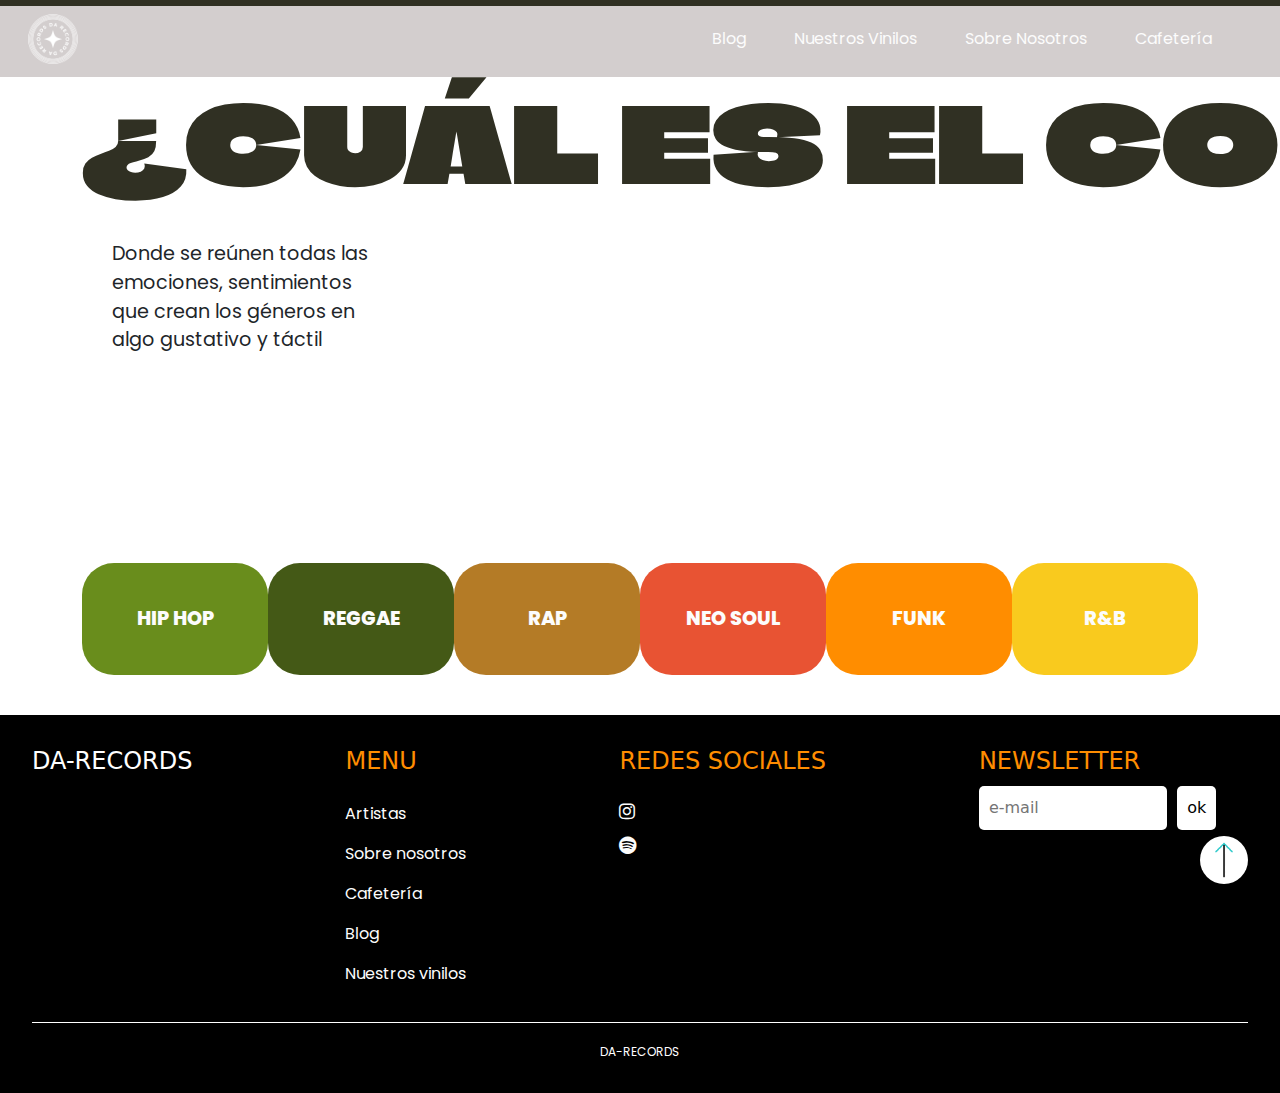
==== commit 053426ff: "Correciones ortografía, footer" ====
--- a/cafeteria.html
+++ b/cafeteria.html
@@ -39,7 +39,7 @@
         </div>
         <nav id="menu" class="navbar navbar-expand-lg position-fixed">
           <div class="container-fluid">
-            <a class="navbar-brand px-3" href="#" id="logo-menu"><img src="MEDIA/EXTRA/favicon.negativo.png" alt=""></a>
+            <a class="navbar-brand px-3" href="index.html" id="logo-menu"><img src="MEDIA/EXTRA/favicon.negativo.png" alt=""></a>
             <button class="navbar-toggler" type="button" data-bs-toggle="collapse" data-bs-target="#navbarNav"
               aria-controls="navbarNav" aria-expanded="false" aria-label="Toggle navigation">
               <span class="navbar-toggler-icon"></span>
@@ -47,16 +47,16 @@
             <div class="collapse navbar-collapse" id="navbarNav">
               <ul class="navbar-nav ms-auto">
                 <li class="nav-item px-3">
-                    <a class="nav-link" href="#blog">Blog</a>
+                    <a class="nav-link" href="https://da-records.cargo.site/">Blog</a>
                   </li>
                 <li class="nav-item px-3">
-                  <a class="nav-link" href="#losmasvendidos">Nuestros Vinilos</a>
+                  <a class="nav-link" href="nuestros_vinilos.html">Nuestros Vinilos</a>
                 </li>
                 <li class="nav-item px-3">
-                  <a class="nav-link" href="#sobre_nosotros">Sobre Nosotros</a>
+                  <a class="nav-link" href="index.html">Sobre Nosotros</a>
                 </li>
                 <li class="nav-item px-3">
-                  <a class="nav-link" href="#cafeteria">Cafetería</a>
+                  <a class="nav-link" href="cafeteria.html">Cafetería</a>
                 <li class="nav-item px-3">
                   <img src="MEDIA/EXTRA/x.svg" alt="x" class="close-menu" id="closemenu">
                 </li>
@@ -70,16 +70,16 @@
         <section id="intro">
             <div class="container my-5">
                 <div class="marquee-container">
-                <h1 id="marquee-title" class="marquee">¿CUAL ES EL CONCEPTO?</h1>
+                <h1 id="marquee-title" class="marquee">¿CUÁL ES EL CONCEPTO?</h1>
                 </div>
             </div>
 
             <div class="scroll-text-container" style="display: none;">
-                <p id="scroll-text" class="scroll-text">Donde se reunen todas las emociones, sentimientos que crean los generos en algo gustativo y tactil</p>
+                <p id="scroll-text" class="scroll-text">Donde se reúnen todas las emociones, sentimientos que crean los géneros en algo gustativo y táctil</p>
             </div>
 
             <div class="introtext">
-                <p>Donde se reunen todas las emociones, sentimientos que crean los generos en algo gustativo y tactil</p>
+                <p>Donde se reúnen todas las emociones, sentimientos que crean los géneros en algo gustativo y táctil</p>
             </div>
 
         </section>
@@ -125,7 +125,7 @@
                   </div>
                   <div class="black-section">
                     <div class="black-section-title">
-                        <span>¿QUIEN INSPIRO LOS PLATOS?</span>
+                        <span>¿QUIÉN INSPIRÓ LOS PLATOS?</span>
                     </div>
                     <div class="big_poppa">
                         <img src="MEDIA/NUESTROS VINILOS/LOS MAS VENDIDOS/bigpoppahiphop.webp" alt="big_poppa" class="big_poppa_img img-bl img-bl-hover">
@@ -1145,6 +1145,60 @@
             </a>
           </button>
     </main>
+
+
+    <footer>
+        <div class="footer-container">
+          <!-- Logo and Address -->
+          <div>
+            <h2>DA-RECORDS</h2>
+            
+          </div>
+          
+          <!-- Menu -->
+          <div>
+            <h4>MENU</h4>
+            <ul>
+              <li><a href="#">Artistas</a></li>
+              <li><a href="#">Sobre nosotros</a></li>
+              <li><a href="#">Cafetería</a></li>
+              <li><a href="#">Blog</a></li>
+              <li><a href="#">Nuestros vinilos</a></li>
+              
+            </ul>
+          </div>
+          
+          <!-- Réseaux -->
+          <div>
+            <h4>REDES SOCIALES</h4>
+            <ul>
+              <li>
+                <a href="https://www.instagram.com" target="_blank">
+                  <i class="fab fa-instagram"></i> 
+                </a>
+              </li>
+              <li>
+                <a href="https://www.spotify.com" target="_blank">
+                  <i class="fab fa-spotify"></i> 
+                </a>
+              </li>
+            </ul>
+          </div>
+          
+          <!-- Newsletter -->
+          <div>
+            <h4>NEWSLETTER</h4>
+            <form>
+              <input type="email" placeholder="e-mail">
+              <button type="submit">ok</button>
+            </form>
+          </div>
+        </div>
+        
+        <div class="footer-bottom">
+          <p>DA-RECORDS</p>
+        </div>
+      </footer>
     
 
     <!-- JAVASCRIPT BOOTSTRAP -->
--- a/css/cafeteria.css
+++ b/css/cafeteria.css
@@ -618,6 +618,104 @@
     transition: 0.3s;
   }
 
+
+
+
+
+
+
+footer {
+    background-color: black;
+    color: white;
+    padding: 2em;
+    margin-top: 12em;
+  }
+  
+  footer .footer-container {
+    display: flex;
+    justify-content: space-between;
+    align-items: flex-start;
+    flex-wrap: wrap;
+  }
+  
+  footer h2 {
+    margin: 0;
+    font-size: 24px;
+  }
+  
+  footer p {
+    margin: 10px 0;
+  }
+  
+  footer h4 {
+    color: var(--naranja);
+    margin-bottom: 10px;
+  }
+  
+  footer ul  {
+  list-style: none;
+  padding-left: 0;
+  }
+  footer ul li a {
+    color: white;
+    text-decoration: none;
+    display: flex;
+    align-items: center;
+  }
+  footer ul li {
+    padding-top: 1em;
+  }
+  
+  footer ul li a i {
+    margin-right: 8px;
+    font-size: 18px;
+  }
+  
+  footer ul li a:hover {
+    color:var(--naranja);
+  }
+  
+  footer form {
+    display: flex;
+    align-items: center;
+  }
+  
+  footer form input[type="email"] {
+    padding: 10px;
+    border: none;
+    width: 70%;
+    border-radius: 5px;
+    margin-right: 10px;
+  }
+  
+  footer form button {
+    padding: 10px;
+    background-color: white;
+    color: black;
+    border: none;
+    border-radius: 5px;
+    cursor: pointer;
+  }
+  
+  footer form button:hover {
+    background-color: orange;
+    color: white;
+  }
+  
+  footer .footer-bottom {
+    margin-top: 20px;
+    border-top: 1px solid white;
+    padding-top: 20px;
+    text-align: center;
+  }
+  
+  footer .footer-bottom p {
+    font-size: 12px;
+    margin: 0;
+  }
+  
+
+
   @media screen and (max-width: 992px){
 
     .introtext {
@@ -891,6 +989,14 @@
 
   @media screen and (max-width: 768px){
 
+    footer .footer-container {
+        display: flex;
+        justify-content: space-between;
+        align-items: flex-start;
+        flex-direction: column;
+        flex-wrap: wrap;
+    }
+
     .introtext {
       left: 2rem;
       top: 9rem;
@@ -1162,7 +1268,14 @@
 
 
   @media screen and (max-width: 414px){
-    
+    footer .footer-container {
+        display: flex ;
+        justify-content: space-between;
+        align-items: flex-start;
+        flex-wrap: wrap;
+        flex-direction: column;
+    }
+   
 
     .introtext {
       left: 5rem;
